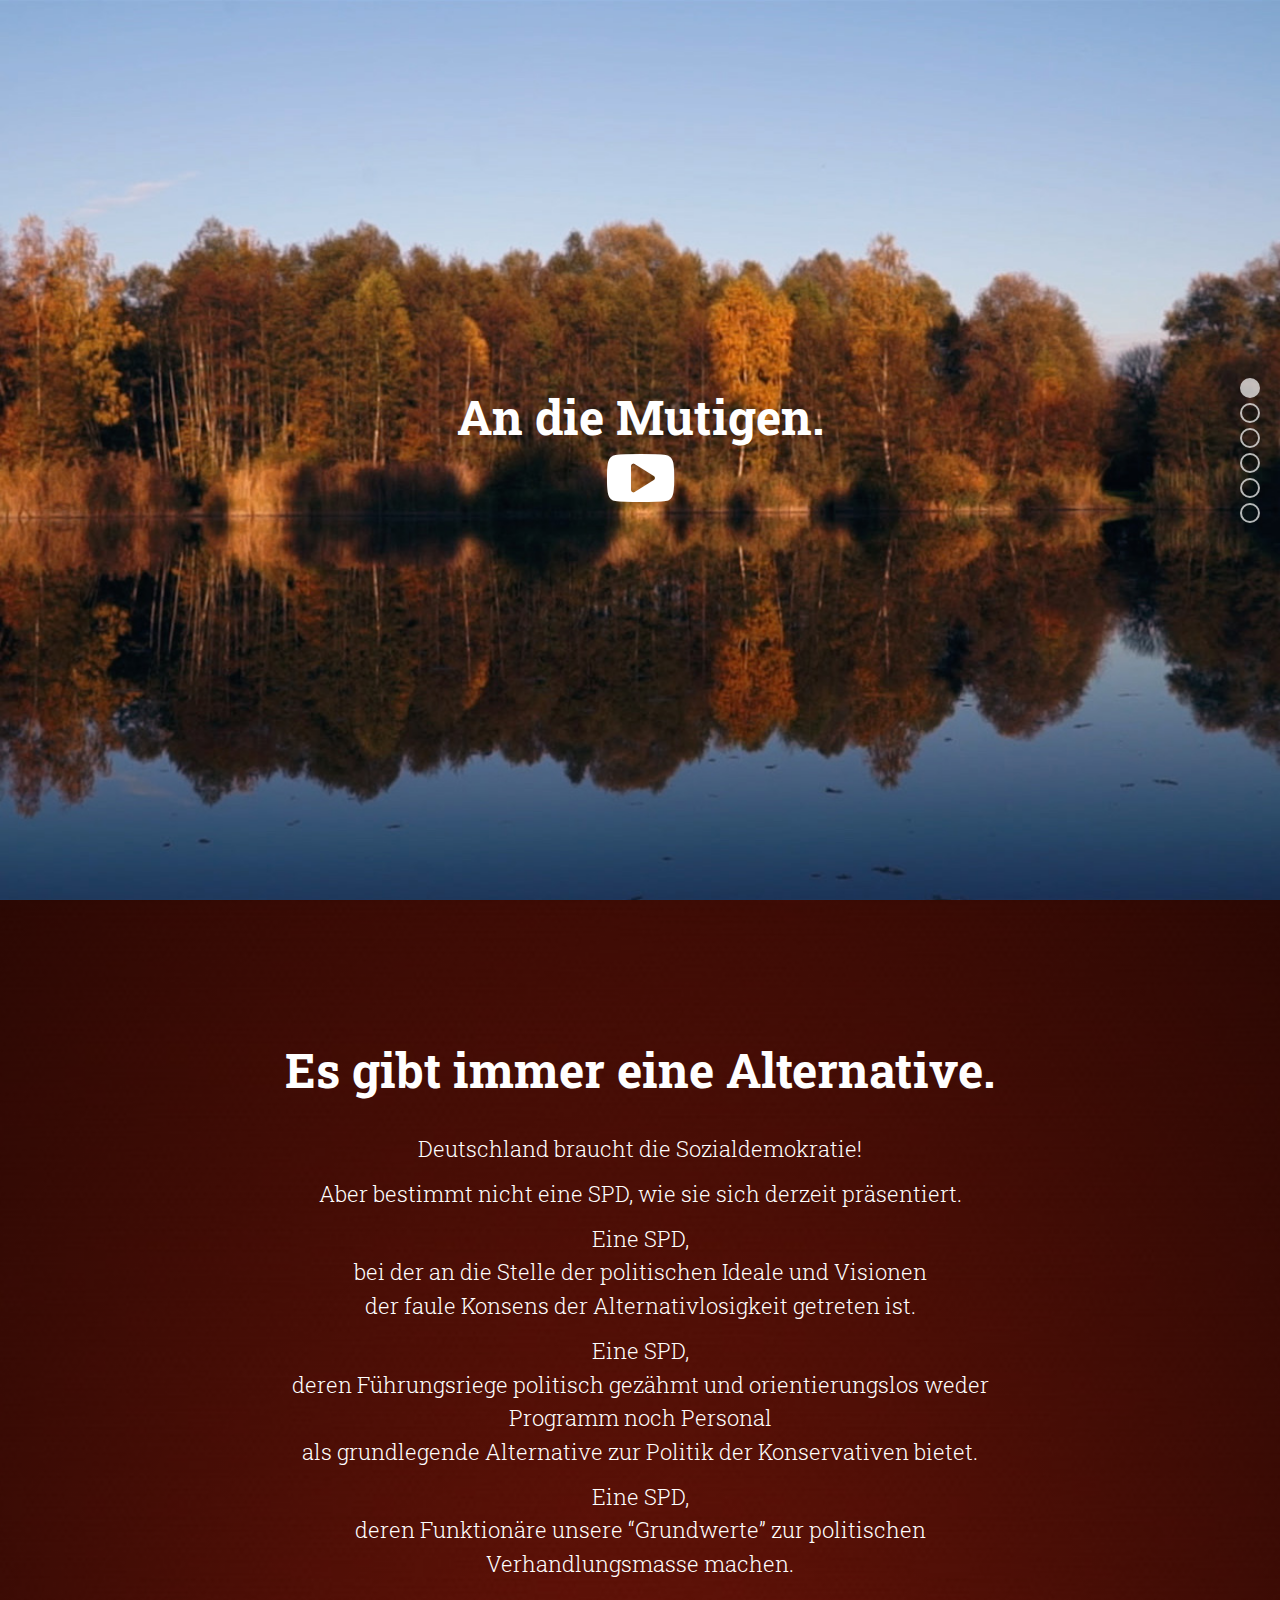
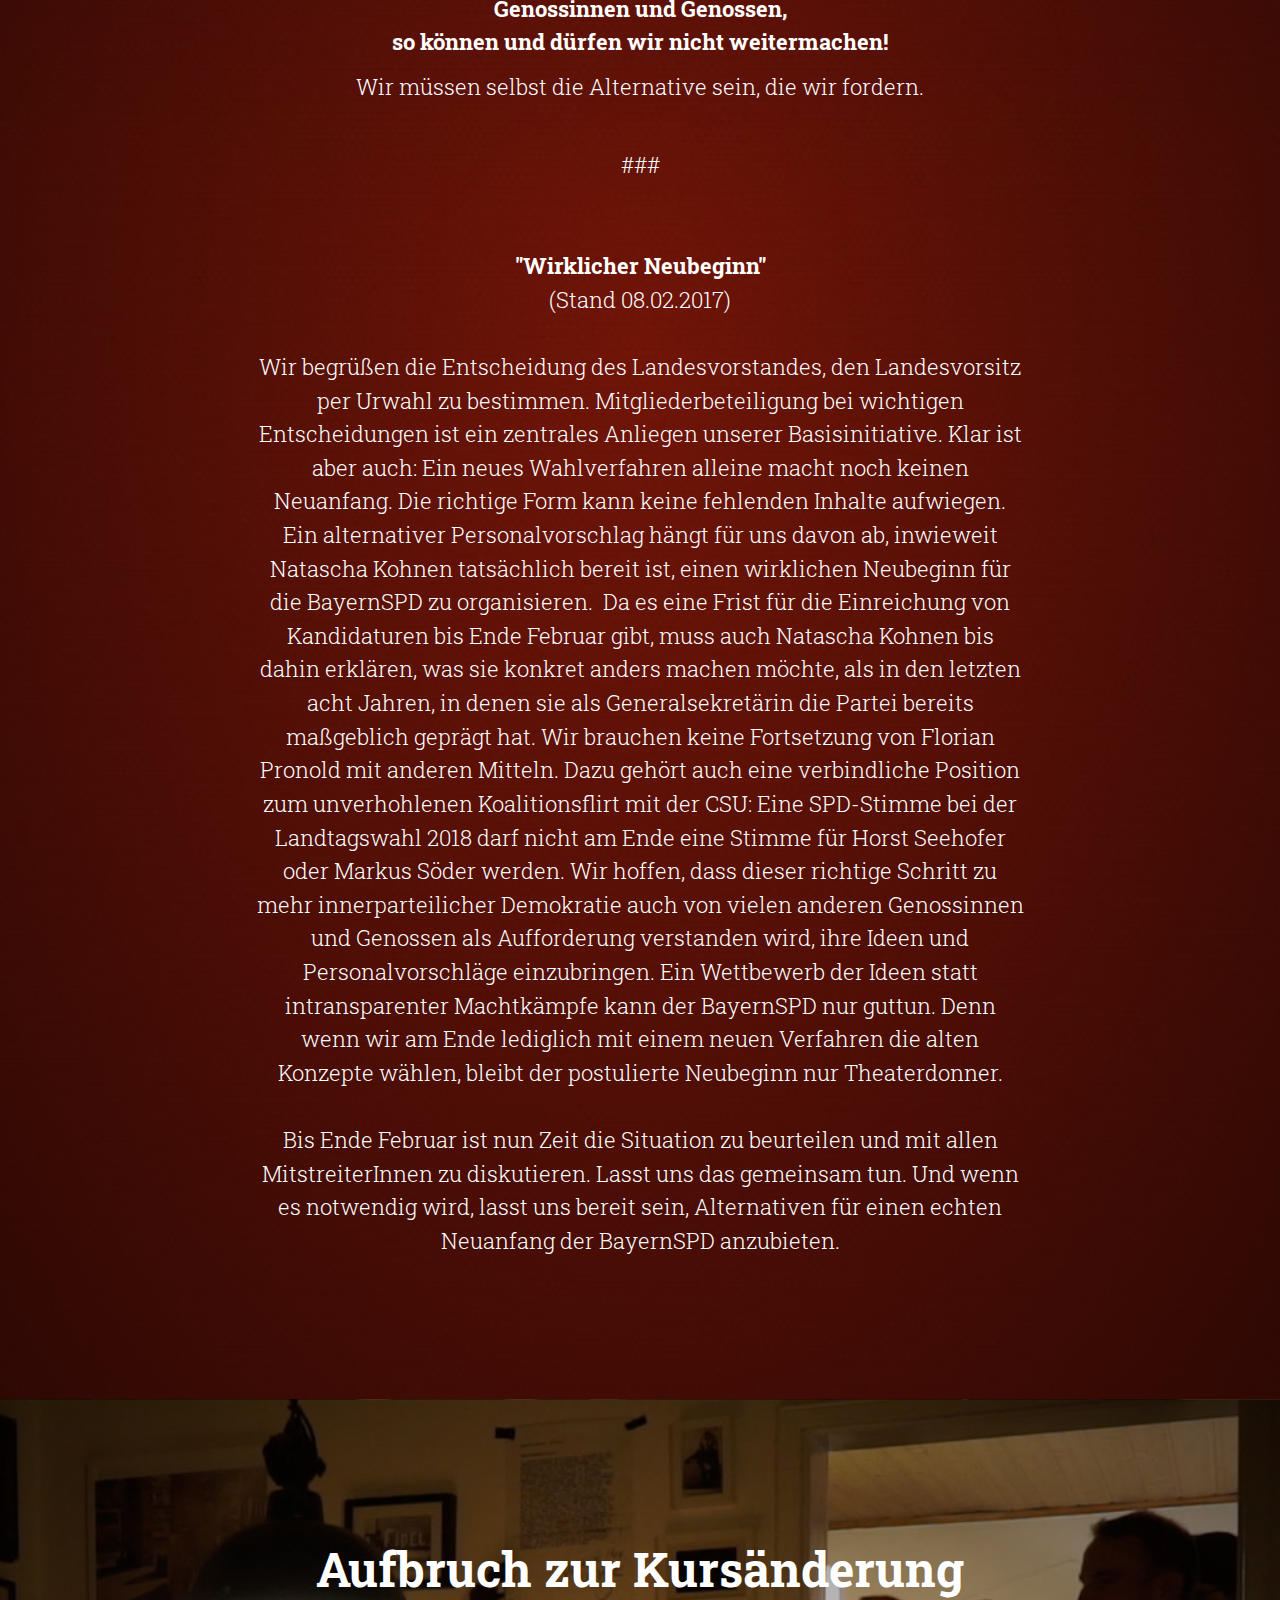
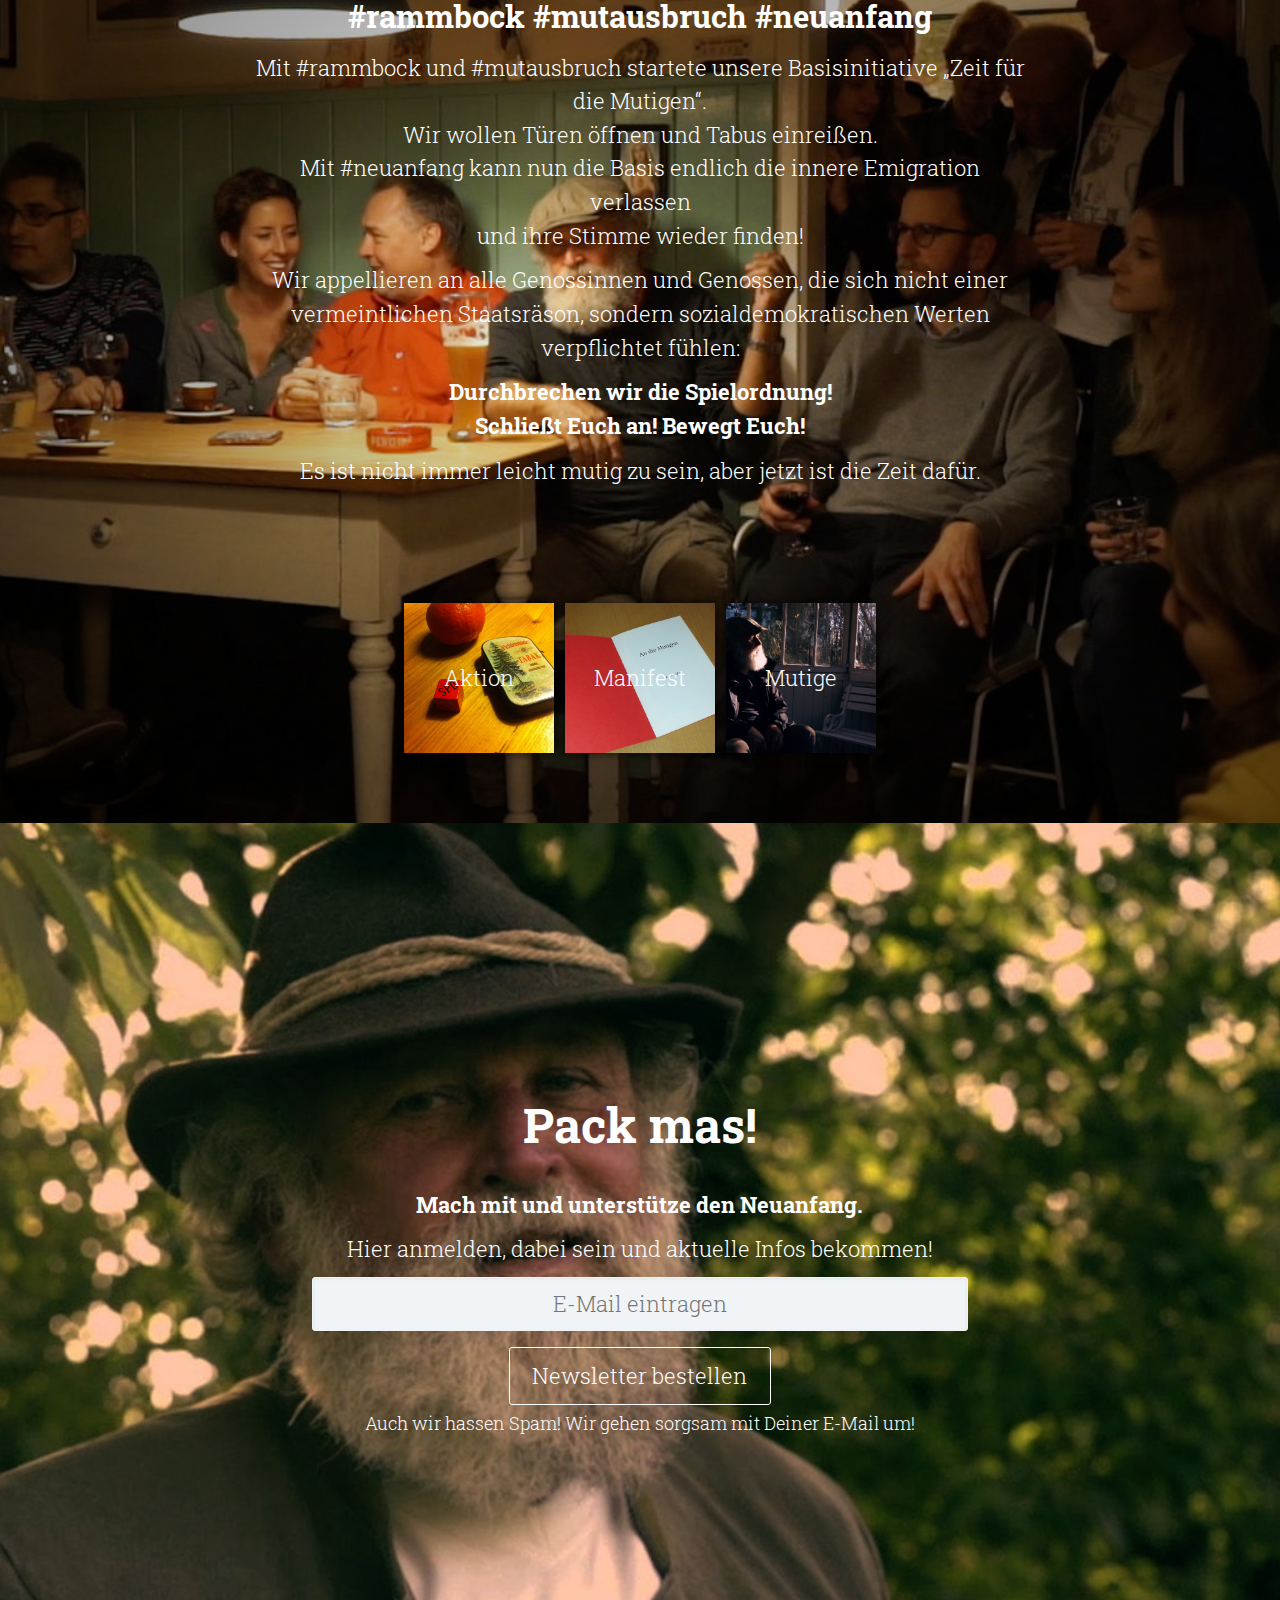
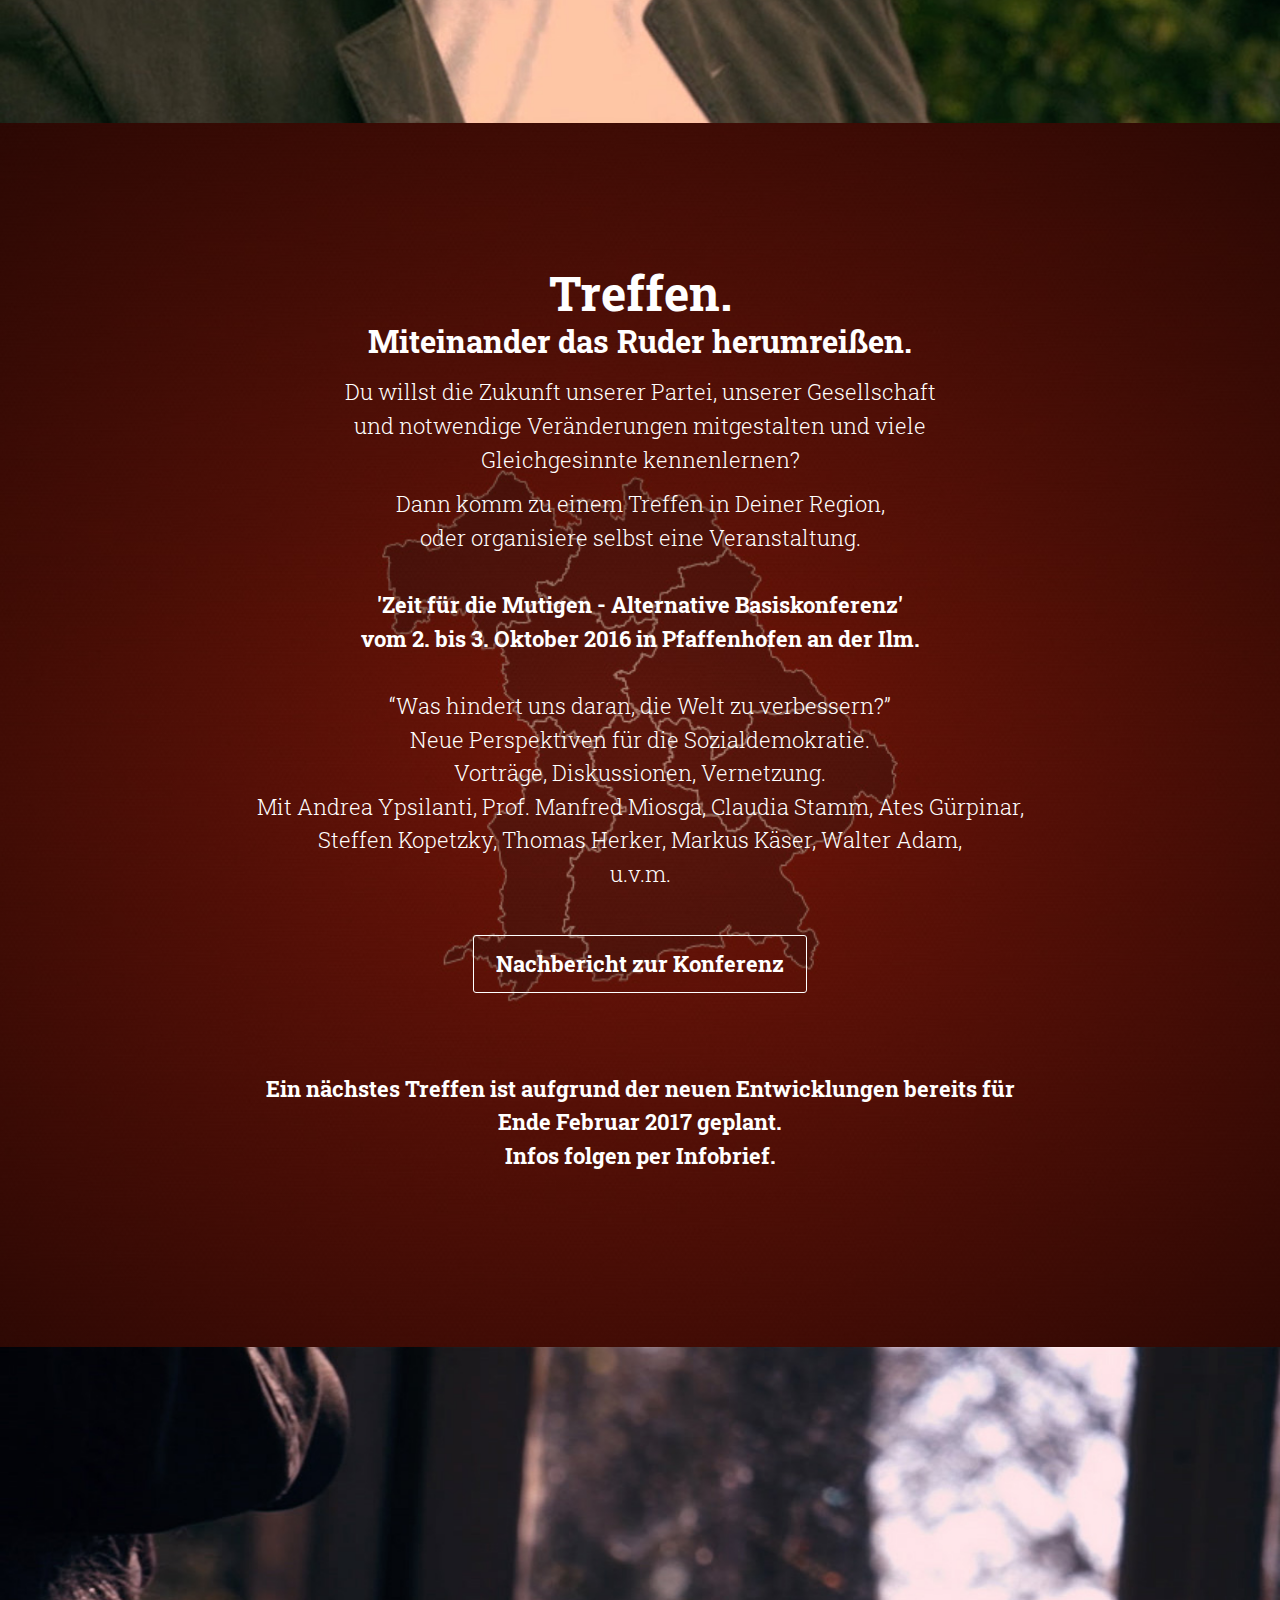
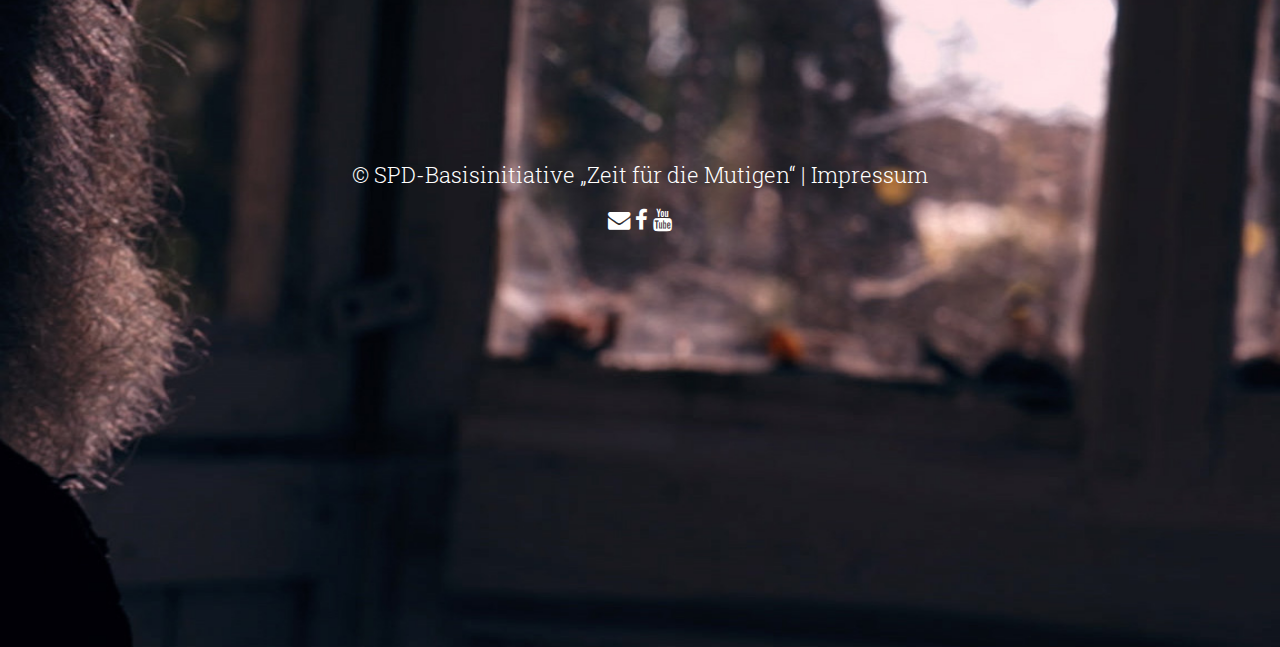
==== index.html @ b5f00764 "Update index.html" ====
<!DOCTYPE html>
<html>
  <head>
    <meta charset="utf-8"/>
    <meta content="IE=edge,chrome=1" http-equiv="X-UA-Compatible" />
    <meta content="width=device-width, initial-scale=1" name="viewport"/>
    <title>
      Zeit für die Mutigen. Pack mas!
    </title>
    <meta name="description" content='Mehr Infos zur SPD-Basisinitiative "Zeit für die Mutigen" und die Möglichkeit zum Mitmachen bei #rammbock gibts auf www.andiemutigen.de' />

    <meta property="og:title" content="An die Mutigen." />
    <meta property="og:description" content='Mehr Infos zur SPD-Basisinitiative "Zeit für die Mutigen" und die Möglichkeit zum Mitmachen bei #rammbock gibts auf www.andiemutigen.de' />
    <meta property="og:type" content="website" />
    <meta property="og:url" content="http://andiemutigen.de" />
    <meta property="og:image" content="http://andiemutigen.de/assets/images/fb.jpg" />
    <meta property="fb:app_id" content="173870182966570"/>
    <meta name="google-site-verification" content="5cptmpqUrnbUBjWqhmnH4eQtXjXsnCyT63HrUZ58FaM" />

    <link href="assets/stylesheets/application.css" rel="stylesheet" />
    <script src="assets/javascripts/application.js"></script>
  </head>
  <body class="index">
    <div class="navigation">
  <nav>
    <li><a href="#start" class="active"></a></li>
    <li><a href="#alternative"></a></li>
    <li><a href="#rammbock"></a></li>
    <li><a href="#newletter"></a></li>
    <li><a href="#treffen"></a></li>
    <li><a href="#footer"></a></li>
  </nav>
</div>

<div class="page remodal-bg" id="main">
  <div class="theme--night slide slide--water image-still" id="start">
    <div class="box box--presenter animated zoomIn">
      <h1>An die Mutigen.</h1>
      <a class="various fancybox.iframe" href="http://www.youtube.com/embed/1EC6CKYhRng?autoplay=1"><i class="fa fa-youtube-play fa-3x"></i></a>
    </div>
    <div id="wrapper"></div>
  </div>

  <div class="theme--night slide slide--fire image-kontur image--vignette" id="alternative">
    <div class="box box--presenter">
      <h1>Es gibt immer eine Alternative.</h1>

<p>Deutschland braucht die Sozialdemokratie!</p>

<p>Aber bestimmt nicht eine SPD, wie sie sich derzeit präsentiert.</p>

<p>Eine SPD,<br>
bei der an die Stelle der politischen Ideale und Visionen<br>
der faule Konsens der Alternativlosigkeit getreten ist.</p>

<p>Eine SPD,<br>
deren Führungsriege politisch gezähmt und orientierungslos weder Programm noch Personal<br>
als grundlegende Alternative zur Politik der Konservativen bietet.</p>

<p>Eine SPD,<br>
deren Funktionäre unsere “Grundwerte” zur politischen Verhandlungsmasse machen.</p>

<p><strong>Genossinnen und Genossen,<br>
so können und dürfen wir nicht weitermachen!</strong></p>

<p>Wir müssen selbst die Alternative sein, die wir fordern.</p>
<br>###<br>
<br><br>
<strong>"Wirklicher Neubeginn"</strong><br>(Stand 08.02.2017)<br><br>
Wir begrüßen die Entscheidung des Landesvorstandes, den Landesvorsitz per Urwahl zu bestimmen. Mitgliederbeteiligung bei wichtigen Entscheidungen ist ein zentrales Anliegen unserer Basisinitiative.
Klar ist aber auch: Ein neues Wahlverfahren alleine macht noch keinen Neuanfang. Die richtige Form kann keine fehlenden Inhalte aufwiegen.
Ein alternativer Personalvorschlag hängt für uns davon ab, inwieweit Natascha Kohnen tatsächlich bereit ist, einen wirklichen Neubeginn für die BayernSPD zu organisieren. 
Da es eine Frist für die Einreichung von Kandidaturen bis Ende Februar gibt, muss auch Natascha Kohnen bis dahin erklären, was sie konkret anders machen möchte, als in den letzten acht Jahren, in denen sie als Generalsekretärin die Partei bereits maßgeblich geprägt hat. Wir brauchen keine Fortsetzung von Florian Pronold mit anderen Mitteln. Dazu gehört auch eine verbindliche Position zum unverhohlenen Koalitionsflirt mit der CSU: Eine SPD-Stimme bei der Landtagswahl 2018 darf nicht am Ende eine Stimme für Horst Seehofer oder Markus Söder werden.
Wir hoffen, dass dieser richtige Schritt zu mehr innerparteilicher Demokratie auch von vielen anderen Genossinnen und Genossen als Aufforderung verstanden wird, ihre Ideen und Personalvorschläge einzubringen. Ein Wettbewerb der Ideen statt intransparenter Machtkämpfe kann der BayernSPD nur guttun. Denn wenn wir am Ende lediglich mit einem neuen Verfahren die alten Konzepte wählen, bleibt der postulierte Neubeginn nur Theaterdonner.
<br><br>
Bis Ende Februar ist nun Zeit die Situation zu beurteilen und mit allen MitstreiterInnen zu diskutieren. Lasst uns das gemeinsam tun. Und wenn es notwendig wird, lasst uns bereit sein,
Alternativen für einen echten Neuanfang der BayernSPD anzubieten.

    </div>
  </div>

  <div class="theme--night slide slide--steel image-group image--vignette" id="rammbock">
    <div class="box box--presenter">
      <h1>Aufbruch zur Kursänderung</h1>

<h2>#rammbock #mutausbruch #neuanfang</h2>

<p>Mit #rammbock und #mutausbruch startete unsere Basisinitiative „Zeit für die Mutigen“.<br>
Wir wollen Türen öffnen und Tabus einreißen.<br> 
Mit #neuanfang kann nun die Basis endlich die innere Emigration verlassen<br>
und ihre Stimme wieder finden!</p>

<p>Wir appellieren an alle Genossinnen und Genossen, die sich nicht einer vermeintlichen Staatsräson, sondern sozialdemokratischen Werten verpflichtet fühlen:</p>

<p><strong>Durchbrechen wir die Spielordnung!<br>
Schließt Euch an! Bewegt Euch! <br> </strong></p>

<p>Es ist nicht immer leicht mutig zu sein, aber jetzt ist die Zeit dafür.</p>

      <br>
    </div>
    <div class="box box--full">
      <div class="picky">
        <div class="image image-dice slide-revealer" data-target="#plan">
          <span>Aktion</span>
        </div>
        <div class="image image-manifest slide-revealer" data-target="#manifest">
          <span>Manifest</span>
        </div>
        <div class="image image-walter slide-revealer" data-target="#walter">
          <span>Mutige</span>
        </div>
      </div>
    </div>
  </div>

  <div class="slide slide--steel slide-reveal slide--hiding image-dice" id="plan">
    <div class="box box--presenter box--small box--rise">
      <h1>Get up, stand up!</h1>

<p>Einsatz für echte sozialdemokratische Politik.</p>

<p>Wir schreiben die Geschichte der Sozialdemokratie selbst.<br>
Ob als Sympathisant der Sozialdemokratie, einfaches Parteimitglied oder als SPD-Funktionär.<br>
Nur gemeinsam können wir die Richtung unserer Partei verändern.</p>

<p>Egal, ob ihr politisch aktiv seid, es noch nie wart <br> 
oder euch zurückgezogen habt – macht mit!<br>  
Lasst uns gemeinsam die Sozialdemokratie wieder zu einer<br> 
echten politischen Alternative machen. <br>
Helft mit, dass die SPD wieder <br>
Heimat für Sozialdemokraten sein kann.</p>
<br>

<p><strong>Deine Mithilfe entscheidet!</strong><br>
Jeder kann etwas beitragen:</p>

<ol>
<li>Egal ob Freund oder Mitglied: Unterstütze unsere Basisinitiative!</li>
<li>Komm zu einem #rammbock-Treffen in Deiner Region oder organisiere selbst eine Veranstaltung!</li>
<li>Gehe in Deinen Ortsverein und berichte von #rammbock!</li>
<li>Bewirb Dich als Delegierter für den Landes- oder Bundesparteitag!</li>
<li>Stell Dich selbst als wählbare Alternative zur Verfügung!</li>
<li>Fordere mit deinem Ortsverein oder Unterbezirk die Urwahl der Spitzenkandidaten und des Landes- und Bundesvorsitz!</li>
</ol>
<br>
<br>
<p><strong>'Zeit für die Mutigen - Alternative Basiskonferenz' <br>
vom 2. bis 3. Oktober 2016 in Pfaffenhofen an der Ilm.</strong>
<br>
<br>
“Was hindert uns daran, die Welt zu verbessern?” <br>
Neue Perspektiven für die Sozialdemokratie.
<br>
Vorträge, Diskussionen, Vernetzung.<br>
Mit Andrea Ypsilanti, Prof. Manfred Miosga, Claudia Stamm, Ates Gürpinar,<br> Steffen Kopetzky, Thomas Herker, Markus Käser, Walter Adam, <br> u.v.m.
<br>
<p><a href="https://www.facebook.com/zeitfuerdiemutigen/posts/341037442916509" class="btn" target="_blank" id="map-link"><strong>Nachbericht zur Konferenz</strong></a></p>
<br>
<br>
<p><strong>#neuanfang<br>
Positionen zur Lage der BayernSPD</strong>
<br>
<br>
Die Situation in der BayernSPD blieb seit 2015 unverändert.<br>
Das Interesse an einer inhaltlichen und personellen Veränderung ist bis heute bei der Parteiführung nicht erkennbar. Selbst die 14% bei der jüngsten Umfrage scheinen daran nichts zu ändern. Wir wollen den Niedergang der BayernSPD nicht akzeptieren und haben deshalb folgende Positionen zur Lage der BayernSPD formuliert.
<br>
<br>
1.<br>
Berliner Befreiungsschlag.<br>
Sigmar Gabriels Rücktritt war ein erster wichtiger Schritt für einen Neuanfang. Mit dem entsprechenden Programm und einem Kanzlerkandidaten Martin Schulz ist ein Ausbruch aus der Alternativlosigkeit im Bundestagswahlkampf 2017 möglich. Eine Fortsetzung der Großen Koalition nach der Bundestagswahl kann keine Option sein.
<br>
<br>
2.<br>
Den Weg frei machen.<br>
Jetzt muss auch die BayernSPD den Weg für einen inhaltlichen und personellen Neuanfang frei machen. Die deprimierende Situation ist seit Jahren unverändert, die Partei in wesentlichen Politikfeldern nicht mehr präsent. Innerparteiliche Kritik wird ignoriert oder übergangen. Unser Landesverband ist zu einem Wahlverein für die Aufstellung der Bundestags- und Landtagskandidaten verkümmert.
<br>
<br>
3.<br>
Richtungsentscheidung im Mai.<br>
14 % sind nicht das Ende der Fahnenstange. Fakt ist: Mit einem „weiter so“ endet die Skala bei Null. Auch Bayern braucht eine starke Sozialdemokratie. Mit Blick auf die Landtagswahlen 2018 haben die bayerischen Delegierten beim Landesparteitag im Mai in Schweinfurt deshalb eine wichtige Entscheidung über die Ausrichtung der Partei zu treffen: Neuanfang oder Insolvenzverschleppung.
<br>
<br>
4.<br>
Schluss mit einem Parteivorsitz als Nebenjob.<br>
Unsere Partei ist zu wertvoll, um sie nur im Nebenberuf zu führen. Voraussetzung für eine starke Führung ist deshalb die Trennung von Parteivorsitz und Bundes- oder Landtagsmandat.
Nur so kann sichergestellt werden, dass der Landesvorsitz ausschließlich von den Interessen der Mitglieder angetrieben wird, und unsere sozialdemokratischen Überzeugungen nicht aus Fraktionsdisziplin oder für Listenreihungen geopfert werden.
<br>
<br>
5.<br>
Typisch bayerisch.<br>
Viel zu lange schon wird die BayernSPD blass und leidenschaftslos verkörpert. Engagiert, einfühlsam, aber auch typisch bayerisch: Die Sehnsucht nach einem bayerischen Herz an der Spitze der SPD in Bayern muss endlich gestillt werden.
<br>
<br>
6.<br>
Alle Macht den Mitgliedern.<br>
Die Mitgliedschaft bei der BayernSPD muss wieder etwas wert sein. Die Basis muss bei wesentlichen Entscheidungen das letzte Wort haben. Wir fordern daher eine Urwahl für die Spitzenkandidatur bei der Landtagswahl.
<br>
<br>
7.<br>
Es gibt immer eine Alternative.<br>
Ein „weiter so“ ist nicht mehr akzeptabel. Es liegt jetzt an der Parteiführung, noch rechtzeitig im Vorfeld des Landesparteitages einen Neuanfang im Interesse unserer Partei zu organisieren. Wir und viele andere Genossinnen und Genossen sind bereit, im Sinne unserer Idee selbst die Alternative zu sein, die wir fordern.
<br>

<br>###<br>
<br>
<strong>Update BayernSPD </strong><br>(Stand 03.02.2017)<br><br>
Der Wettbewerb der guten Ideen ist eröffnet!<br>
Wir begrüßen die Entscheidung von Florian Pronold.<br>
Unsere Standpunkte und Positionen gelten allerdings unverändert. <br><br>
Wir brauchen eine starke, im Herzen bayerische, SPD in der die Mitglieder den Ton angeben und nicht Mandatsträger.
Deshalb wollen wir die Trennung von Amt und Mandat und Mitgliederentscheide zu wesentlichen Inhaltlichen und personellen Fragen. Was Natascha Kohnen betrifft, ist zumindest gesunde Skepsis angebracht, ob die engste Mitarbeiterin von Florian Pronold wirklich den Neuanfang verkörpern kann, den sich viele in der Bayern SPD wünschen.<br><br>
Die Parteiführung sollte nun entsprechende Angebote machen, so dass Mitglieder den Neuanfang selbst gestalten können.

      <a href="#" class="btn btn--full btn--alone close-slide">Zurück zur Auswahl</i></a>
    </div>
  </div>

  <div class="slide slide--steel slide-reveal slide--hiding image-manifest" id="manifest">
    <div class="box box--presenter box--small box--rise">
      <h1>An die Mutigen.</h1>

<h2>Ein Manifest.</h2>

<p>Ein Gespenst geht um in Europa.<br>
Das Gespenst des Relativismus. Überall verlieren<br>
die demokratischen Parteien an Bindungskraft: An die Stelle der politischen<br>
Ideale und Visionen ist im Zeitalter der marktkonformen Demokratie der faule Konsens der<br>
Alternativlosigkeit getreten. Grundwerte sind zur politischen Verhandlungsmasse geworden und werden scheinbar nach Bedarf dem permanenten Kompromiss geopfert. Wenn aus<br>
falsch verstandenem Pragmatismus regelmäßig jegliche Prinzipien über Bord geworfen<br>
werden, bleibt am Ende nichts als bleierne Beliebigkeit.</p>

<p>Dabei sind in Zeiten der propagierten Dauerkrise ein moralischer Kompass und eine klare Haltung existentiell. Denn Europa verliert gerade sein menschliches Antlitz: Die überall wachsende Kluft zwischen Arm und Reich, der rigorose Abbau demokratischer und sozialer Bürgerrechte im Zuge der Spardoktrin und ein gefährliches Machtgefälle zwischen Wirtschaft und Politik bedrohen die gesellschaftlichen Errungenschaften der Nachkriegszeit.<br>
Ein rückwärtsgewandter Nationalismus erhebt wieder sein Haupt, der den Zusammenhalt der europäischen Völker mutwillig aufs Spiel setzt und sich gegenüber Flüchtlingen unbarmherzig abschottet. Deutschland braucht dringend eine progressive Kraft, die die soziale Spaltung und die wachsende Ungleichheit konsequent bekämpft. Deutschland braucht die Sozialdemokratie.</p>

<p>Deutschland braucht die Sozialdemokratie. Aber bestimmt nicht diese SPD. Politisch gezähmt und orientierungslos präsentiert sich die Führungsriege der Partei in der Großen Koalition und bietet bei Programm und Personal keine grundlegende Alternative zur Politik der Konservativen. Führende Sozialdemokraten haben sich mit der Rolle als Juniorpartner der Union abgefunden und sprechen dies offen aus. Das große Ziel, der gesellschaftliche<br>
Gegenentwurf, ist verloren gegangen. Im Klein-Klein des politischen Tagesgeschäfts<br>
regiert der Kompromiss. Sozialdemokratische Grundwerte werden beinahe selbstverständlich dem bloßen Mitmachen geopfert.</p>

<p>In den Jahren der Regierungsbeteiligung der SPD seit 1998 hat sich eine zunehmende Kluft zwischen Parteispitze, karrierebewussten Berufspolitikern und der SPD-Basis herausgebildet, die zu zwei völlig unterschiedlichen Realitäten geführt hat. Der Professionalismus<br>
der Macht, der keine roten Linien kennt, steht der Wahrheit an der Basis gegenüber.</p>

<p>Der SPD ist ihre sozialdemokratische Erzählung abhanden gekommen. Sie wird von vielen Menschen nicht mehr als zuverlässiger Anwalt ihrer sozialen Interessen wahrgenommen. Denn im Laufe der letzten Jahrzehnte haben sich auch die Führungseliten der Partei vom Heilsversprechen des Neoliberalismus blenden lassen und wurden von dessen medialer und politischer</p>

<p>Wirkungsmacht überwältigt und gefügig gemacht. Das ist der eigentliche Grund, warum die Sozialdemokratie in ganz Europa bislang keine eigene wirtschaftspolitische Antwort auf die Finanzkrise gefunden hat, die von ihren Verursachern zur Schuldenkrise umdefiniert wurde, und weshalb sie in fast allen Ländern Europas das Sparprogramm der Rechten zwar abschwächt, aber im Grunde unterstützt. Doch mit dieser Beihilfe an der neoliberalen Gesellschaftszerstörung untergräbt sie ihr eigenes Fundament.</p>

<p>Deutschland braucht die Sozialdemokratie. Doch die SPD hat dieses große Wort längst seiner Bedeutung beraubt. Ideologisch entkernt lässt sie innerparteiliche Demokratie und Debattenkultur zu einem sinnentleerten Allgemeinplatz verkommen. Eine Parteiführung, die mehr auf bezahlte Unternehmensberater vertraut, als auf ihre eigenen<br>
Mitglieder, hat den Geist Willy Brandts, mehr Demokratie zu wagen, durch schnödes Basta<br>
ausgetrieben. „Es hat keinen Sinn, eine Mehrheit für die Sozialdemokraten zu erringen, wenn der Preis dafür ist, kein Sozialdemokrat mehr zu sein.“ Die Partei ist längst zum reinen Erfüllungsgehilfen und Legitimationsvehikel der Regierungsarbeit degradiert worden. Auch parteiintern regiert das Diktum der Alternativlosigkeit, wenn jeglicher Widerspruch durch vermeintliche Staatsräson diszipliniert wird. Dies und eine völlig verkrustete Organisationsstruktur ist Teil der Spielordnung, die der Funktionärselite ihre Pfründe sichert.</p>

<p>Nichts kommt von selbst. Und nur wenig ist von Dauer. Darum besinnt Euch auf Eure Kraft und darauf, dass jede Zeit eigene Antworten will&hellip; . Wir betrachten unsere Geschichte nicht als Folklore sondern als Verpflichtung. Wir ordnen uns der Spielordnung nicht unter. Wir wollen nicht länger auf Einsicht an der Spitze warten, sondern den Wandel selbst herbeiführen. Wir wollen wieder wirkliche Sozialdemokraten sein.</p>

<p>Wir kämpfen für eine solidarische Gesellschaft, in der Freiheit, Gerechtigkeit<br>
und Solidarität keine nostalgischen Phrasen, sondern gelebte Grundwerte sind. Es genügt uns nicht, sich im Glanz der eigenen Geschichte zu sonnen: Die Errungenschaften Anderer dürfen niemals die eigene Untätigkeit und Schwäche legitimieren. In einer sich stetig wandelnden Welt, die gleichermaßen Chancen wie Gefahren bietet, müssen die Antworten stets aufs Neue gefunden werden. Wir verwechseln Politik nicht mit PR, sondern treten für die Vision des demokratischen Sozialismus ein.</p>

<p>I<br>
Wir wollen eine Sozialdemokratie, die es allen Menschen ermöglicht,<br>
selbstbestimmt zu leben und ihre Persönlichkeit individuell zu entfalten. Wir wollen eine Politik, die dafür sorgt, dass alle Menschen am gesellschaftlichen Leben und am kulturellen und wirtschaftlichen Reichtum der Gesellschaft teilhaben. Dazu wehren wir uns gegen die fortschreitende Ökonomisierung unseres Alltags, die ein solidarisches Miteinander untergräbt. Wir wollen eine Sozialdemokratie, die sich wieder öffnet und bündnisfähig wird für die progressiven Bewegungen aus der Zivilgesellschaft.</p>

<p>Dafür muss die SPD eine echte Bürgerrechtspartei sein, die nicht aus Angst die Idee einer freiheitlichen Gesellschaft einer Illusion von Sicherheit opfert. Wir brauchen keine verdachtsunabhängige Vorratsdatenspeicherung. Anstatt die Privatsphäre der Bürger als Ware für Geheimdienste zu missbrauchen, brauchen wir einen Schutz für Whistleblower.</p>

<p>Wir brauchen keinen tendenziösen Verfassungsschutz, der durch seine dubiosen Verstrickungen die Feinde unserer freiheitlichdemokratischen Grundordnung protegiert. Freiheit bedeutet ein Leben ohne Angst. Ohne Angst vor Überwachung, Verfolgung, Diskriminierung, Ausbeutung aber auch vor sozialem Abstieg.</p>

<p>II<br>
Wir wollen eine Sozialdemokratie, die der wachsenden Kluft zwischen Arm und Reich mit wirksamen Maßnahmen entschlossen begegnet. Die Mär vom scheuen Reh Kapital darf in einer globalisierten Welt nicht die sittenwidrige Steuerflucht international agierender Unternehmen rechtfertigen. Anstatt sich in vorauseilendem Gehorsam dem Joch der Großkonzerne unterzuordnen, müssen wir diese Steuerflucht entschieden bekämpfen und falsche Privilegien beseitigen. Anstatt leistungslose Kapitaleinkommen steuerlich zu protegieren, anstatt bei Erbschaftssteuer und Vermögenssteuer weiterhin fahrlässig untätig zu sein, brauchen wir eine Steuerpolitik, die als wirkungsvolles Instrument der Umverteilung für mehr Gerechtigkeit sorgt. Wir wollen eine Sozialdemokratie, die den Wert der Arbeit in unserer Gesellschaft wieder herstellt. Prekäre Beschäftigungen, gespaltene Belegschaften<br>
und ungehemmter Leistungsdruck dürfen nicht länger den Arbeitsmarkt prägen. Die Einführung des Mindestlohns kann nur als erster Schritt für eine durchgehend bessere Lohnentwicklung begriffen werden und darf keinesfalls als Persilschein für Versäumnisse in der Arbeits-und Sozialpolitik in Anspruch genommen werden: Werkverträge, Leiharbeit und Lohnungleichheit zwischen Frauen und Männern müssen entschlossen bekämpft, sachgrundlose Befristungen abgeschafft werden. Soziale Gerechtigkeit muss wieder der Markenkern der Sozialdemokratie sein: Einer Sozialdemokratie, die den Sozialstaat gerechter macht und auf eine breitere Finanzierungsgrundlage stellt. Dazu gehört ein klares Bekenntnis zur gesetzlichen Rentenversicherung und die Einführung einer solidarischen Bürgerversicherung im Gesundheitswesen, um der Zwei-Klassen-Medizin ein Ende zu setzen.</p>

<p>III<br>
Wir wollen eine Sozialdemokratie, die den Frieden durch Diplomatie und nicht durch Säbelrasseln sichert. Die Nato als Wohlstandspolizei der westlichen Industrieländer darf nicht weiter nach Belieben das Handlungsprimat der Vereinten Nationen usurpieren. Für eine verantwortungsvolle Außenpolitik fordern wir das Verbot von Waffenexporten: Der ethische Anspruch sozial - demokratischer Außenpolitik ist internationale Solidarität und die Menschenrechtscharta der Vereinten Nationen, nicht die Exportbilanz der deutschen Rüstungsindustrie. Außenpolitik ist Friedenssicherung und nicht Fortsetzung der Wirtschaftspolitik mit anderen Mitteln. Das deutsche Grundgesetz wird auch an den Außengrenzen Europas verteidigt: Wer Banken retten kann, kann auch Flüchtlinge retten. Wir wollen eine Sozialdemokratie, die sich endlich von der neoliberalen Wirtschaftsdoktrin emanzipiert und einen echten wirtschaftspolitischen Paradigmenwechsel einleitet: Eine Kursänderung, die sich von der wachsenden Erkenntnis führender Wirtschaftswissenschaftler leiten lässt, dass soziale Gerechtigkeit und wirtschaftliche Dynamik zusammengehören. Wir wollen eine Sozialdemokratie, die mit Leidenschaft daran arbeitet, den Vorrang der Demokratie gegenüber den Finanzmärkten wiederherzustellen. Der Einfluss von Großbanken, Wirtschaftseliten und Lobbyverbänden auf die demokratische Politik muss wirksam zurückgedrängt werden. Statt Sonderklagerechte für Konzerne in Freihandelsabkommen braucht es einen gerechten und auf Ausgleich angelegten Welthandel mit streng regulierten Finanzmärkten.</p>

<p>Wir fordern eine andere demokratische Wirtschaftsordnung, in der die Daseinsvorsorge<br>
in öffentlicher Hand bleibt. Wir wollen eine Sozialdemokratie, die die Digitalisierung<br>
unserer Arbeitswelt und Gesellschaft für nachhaltiges Wachstum und sozialen Fortschritt nutzt und die weitreichenden Veränderungen transparent und intelligent gestaltet.<br>
Deutschland braucht die Sozialdemokratie.</p>

<p>Wenn allerdings die SPD nicht mehr als der soziale Flügel der Union sein will - ein verlässlicher Mehrheitsgarant der marktkonformen Demokratie - dann hat sie ihre Rolle vor der Geschichte gespielt. Als folkloristisches Traditionsprodukt, als Relikt ihrer selbst, braucht es sie nicht. Dafür reicht ein Museum. Ob Sozialabbau, Austeritätspolitik und das Waffenstrecken vor dem ungezügelten Kapitalismus einmal als historische Leistungen der SPD gewürdigt werden, ist fraglich. Klar ist nur: Wenn die Partei diesen Kurs fortführt, wird ihre 150jährige Historie bald zu Ende sein. Als bloßes soziales Korrektiv einer weitgehend entsolidarisierten Konkurrenzgesellschaft hat die SPD keine Zukunft.</p>

<p>Wir waren einmal die Partei der Mutigen. Heute kapituliert die Partei vor der Moral der Anderen, anstatt eine existente parlamentarische Mehrheit links der Mitte zu nutzen. Es ist nicht immer leicht, mutig zu sein. Doch ein weiterer Wortbruch gegenüber unseren Grundwerten ist nicht zu verkraften.Geschichte ist kein aufgezwungener Maßstab.</p>

<p>Wir schreiben die Geschichte der Sozialdemokratie selbst. Die Basis muss endlich die innere Emigration verlassen und ihre Stimme wieder finden. Befreien wir uns von den Ketten des falsch verstandenen Konsens. Durchbrechen wir die Spielordnung! Wir müssen selbst<br>
die Alternative sein, die wir fordern.</p>

<p>Die Sozialdemokratie braucht uns.</p>

<p><a href="http://issuu.com/zeitfuerdiemutigen/docs/manifest_zeit_fuer_die_mutigen"><strong>Das Manifest zum Download</strong></a></p>


      <a href="#" class="btn btn--full btn--alone close-slide">Zurück zur Auswahl</i></a>
    </div>
  </div>

  <div class="slide slide--steel slide-reveal slide--hiding image-walter" id="walter">
    <div class="box box--presenter box--small box--rise">
      <h1>Mutige sind überall!</h1>

<p>&ldquo;Ich kann freilich nicht sagen, ob es besser wird, wenn es anders wird; aber so viel kann ich sagen, es muß anders werden, wenn es gut werden soll.“<br>
(Georg Christoph Lichtenberg)</p>

<p>Alles beginnt mit (einem) #rammbock!<br>
Walter Adam aus Abensberg hat mit seiner mutigen Kandidatur zum bayerischen Landesvorsitz ein deutliches Zeichen gegen die lähmende Alternativlosigkeit in der SPD gesetzt und eine Bresche für die Basis geschlagen.</p>

<p>Das sensationelle Ergebnis zeigte, mehr als ein Drittel der anwesenden Delegierten will eine grundsätzliche Veränderung. Und wir sind uns sicher, an der Mitgliederbasis unserer Partei sind das noch viele mehr.</p>

<p>Deshalb haben wir gemeinsam mit Walter Adam die SPD-Basisinitiative „Zeit für die Mutigen“ gegründet.</p>

<p>Wir, das sind Sozialdemokratinnen und Sozialdemokraten aus allen Teilen Bayerns. Viele von uns engagieren sich in der Kommunalpolitik oder in Arbeitsgemeinschaften der SPD.</p>
<p>Wir wollen Türen öffnen und Tabus einreißen.<br>
<br>
Befreien wir uns von den Ketten des falsch verstandenen Konsens.<br>
Die Basis soll endlich die innere Emigration verlassen und ihre Stimme wieder finden.</p>

<p>Wir, die Mitglieder, dürfen nicht länger auf Einsicht von Oben warten.<br>
Die Parteispitze hat den Konsens mit ihrer Basis längst aufgekündigt.</p>

<p>Für eine Parteiführung, die ihre Mitglieder lediglich als Beitragszahler,<br>
Karteileichen und Plakatkleber sieht, wollen wir nicht Basis sein!</p>

<div class="videoWrapper">
  <iframe width="560" height="315" src="https://www.youtube.com/embed/13boqrk8078" frameborder="0" allowfullscreen></iframe>
</div>

      <a href="#" class="btn btn--full btn--alone close-slide">Zurück zur Auswahl</i></a>
    </div>
  </div>

  <div class="theme--night slide slide--water image-packmas" id="newletter">
    <div class="box box--presenter box--small newsletter animated zoomIn">
      <h1>Pack mas!</h1>

<p><strong>Mach mit und unterstütze den Neuanfang.</strong></p>

<p>Hier anmelden, dabei sein und aktuelle Infos bekommen!</p>

<form class="myform" action="//andiemutigen.us11.list-manage2.com/subscribe/post" method="POST">
  <input type="hidden" name="u" value="49802fcb274161202afdc8c64">
  <input type="hidden" name="id" value="09fbd0300f">
  <input type="hidden" name="b_49802fcb274161202afdc8c64_09fbd0300f" value="">
  <input type="email" name="EMAIL" placeholder="E-Mail eintragen" required>
  <input type="submit" value="Newsletter bestellen" name="submit">
</form>

<p><small>Auch wir hassen Spam! Wir gehen sorgsam mit Deiner E-Mail um!</small></p>

    </div>
  </div>

  <div class="theme--night slide slide--fire image-kontur--karte image--vignette" id="treffen">
    <div class="box box--presenter">
      <!-- <iframe src="https://www.google.com/maps/d/embed?mid=zCnc6eYwPIfc.kHzw0KhtKzvA" width="640" height="480"></iframe> -->
      <h1>Treffen.</h1>

<h2>Miteinander das Ruder herumreißen.</h2>

<p>Du willst die Zukunft unserer Partei, unserer Gesellschaft<br>
und notwendige Veränderungen mitgestalten und viele<br>
Gleichgesinnte kennenlernen?</p>

<p>Dann komm zu einem Treffen in Deiner Region,<br>
oder organisiere selbst eine Veranstaltung.<br> 
<br>
<strong>'Zeit für die Mutigen - Alternative Basiskonferenz' <br>
vom 2. bis 3. Oktober 2016 in Pfaffenhofen an der Ilm.</strong>
<br>
<br>
“Was hindert uns daran, die Welt zu verbessern?” <br>
Neue Perspektiven für die Sozialdemokratie.
<br>
Vorträge, Diskussionen, Vernetzung.<br>
Mit Andrea Ypsilanti, Prof. Manfred Miosga, Claudia Stamm, Ates Gürpinar,<br> Steffen Kopetzky, Thomas Herker, Markus Käser, Walter Adam, <br> u.v.m.
<br>
<br>
<p><a href="https://www.facebook.com/zeitfuerdiemutigen/posts/341037442916509" class="btn" target="_blank" id="map-link"><strong>Nachbericht zur Konferenz</strong></a></p>
<br>
<br>
<strong>Ein nächstes Treffen ist aufgrund der neuen Entwicklungen bereits für Ende Februar 2017 geplant.<br>
Infos folgen per Infobrief.</strong>
<br>
<br>

    </div>
  </div>

  <div class="theme--night slide slide--rock image-footer" id="footer">
    <div class="box box--presenter animated zoomIn">
      <p>
        &copy; SPD-Basisinitiative „Zeit für die Mutigen“ | <a href="/impressum" id="impressum">Impressum</a>
      </p>
      <a href="mailto:zeitfuerdiemutigen@gmail.com" id="mail" target="_blank"><i class="fa fa-envelope"></i></a>
      <a href="https://www.facebook.com/Zeit-f%C3%BCr-die-Mutigen-173870182966570/?fref=ts" id="facebook" target="_blank"><i class="fa fa-facebook"></i></a>
      <a href="https://www.youtube.com/channel/UC13fkvj1P-eQ049xEVIagKQ" id="youtube" target="_blank"><i class="fa fa-youtube"></i></a>
    </div>
  </div>
</div>

  </body>
</html>
---- assets/stylesheets/application.css ----
/*! normalize.css v3.0.2 | MIT License | git.io/normalize */@import url(https://fonts.googleapis.com/css?family=Roboto+Slab:400,300,700);@import url(animate.css/animate.css);html{font-family:sans-serif;-ms-text-size-adjust:100%;-webkit-text-size-adjust:100%}body{margin:0}article,aside,details,figcaption,figure,footer,header,hgroup,main,menu,nav,section,summary{display:block}audio,canvas,progress,video{display:inline-block;vertical-align:baseline}audio:not([controls]){display:none;height:0}[hidden],template{display:none}a{background-color:transparent}a:active,a:hover{outline:0}abbr[title]{border-bottom:1px dotted}b,strong{font-weight:bold}dfn{font-style:italic}h1{font-size:2em;margin:0.67em 0}mark{background:#ff0;color:#000}small{font-size:80%}sub,sup{font-size:75%;line-height:0;position:relative;vertical-align:baseline}sup{top:-0.5em}sub{bottom:-0.25em}img{border:0}svg:not(:root){overflow:hidden}figure{margin:1em 40px}hr{box-sizing:content-box;height:0}pre{overflow:auto}code,kbd,pre,samp{font-family:monospace, monospace;font-size:1em}button,input,optgroup,select,textarea{color:inherit;font:inherit;margin:0}button{overflow:visible}button,select{text-transform:none}button,html input[type="button"],input[type="reset"],input[type="submit"]{-webkit-appearance:button;cursor:pointer}button[disabled],html input[disabled]{cursor:default}button::-moz-focus-inner,input::-moz-focus-inner{border:0;padding:0}input{line-height:normal}input[type="checkbox"],input[type="radio"]{box-sizing:border-box;padding:0}input[type="number"]::-webkit-inner-spin-button,input[type="number"]::-webkit-outer-spin-button{height:auto}input[type="search"]{-webkit-appearance:textfield;box-sizing:content-box}input[type="search"]::-webkit-search-cancel-button,input[type="search"]::-webkit-search-decoration{-webkit-appearance:none}fieldset{border:1px solid #c0c0c0;margin:0 2px;padding:0.35em 0.625em 0.75em}legend{border:0;padding:0}textarea{overflow:auto}optgroup{font-weight:bold}table{border-collapse:collapse;border-spacing:0}td,th{padding:0}html{box-sizing:border-box}*,*::after,*::before{box-sizing:inherit}button,input[type="button"],input[type="reset"],input[type="submit"],button,.btn{-webkit-appearance:none;-moz-appearance:none;appearance:none;-webkit-font-smoothing:antialiased;background-color:#5a5a5a;border-radius:3px;border:none;color:#fff;cursor:pointer;display:inline-block;font-family:"Roboto Slab", "Helvetica Neue", "Helvetica", "Roboto", "Arial", sans-serif;font-size:1em;line-height:1;padding:0.75em 1em;text-decoration:none;-webkit-user-select:none;-moz-user-select:none;-ms-user-select:none;user-select:none;vertical-align:middle;white-space:nowrap}button:hover,button:focus,input[type="button"]:hover,input[type="button"]:focus,input[type="reset"]:hover,input[type="reset"]:focus,input[type="submit"]:hover,input[type="submit"]:focus,button:hover,button:focus,.btn:hover,.btn:focus{background-color:#343434;color:#fff}button:disabled,input[type="button"]:disabled,input[type="reset"]:disabled,input[type="submit"]:disabled,button:disabled,.btn:disabled{cursor:not-allowed;opacity:0.5}button.btn--full,input[type="button"].btn--full,input[type="reset"].btn--full,input[type="submit"].btn--full,button.btn--full,.btn.btn--full{display:block}button.btn--alone,input[type="button"].btn--alone,input[type="reset"].btn--alone,input[type="submit"].btn--alone,button.btn--alone,.btn.btn--alone{margin-top:3.15em}.theme--night button,.theme--night input[type="button"],.theme--night input[type="reset"],.theme--night input[type="submit"],.theme--night button,.theme--night .btn{background-color:transparent;border:1px solid white;color:#fff}fieldset{background-color:white;border:1px solid #f1f4f6;margin:0 0 0.5em;padding:1.5em}input,label,select{display:block;font-family:"Roboto Slab", "Helvetica Neue", "Helvetica", "Roboto", "Arial", sans-serif;font-size:1em}label{font-weight:600;margin-bottom:0.25em}label.required::after{content:"*"}label abbr{display:none}input[type="color"],input[type="date"],input[type="datetime"],input[type="datetime-local"],input[type="email"],input[type="month"],input[type="number"],input[type="password"],input[type="search"],input[type="tel"],input[type="text"],input[type="time"],input[type="url"],input[type="week"],input:not([type]),textarea,select[multiple=multiple],textarea{background-color:#f1f4f6;border:1px solid #f1f4f6;border-radius:3px;box-shadow:inset 0 1px 3px rgba(0,0,0,0.06);box-sizing:border-box;color:#5a5a5a;font-family:"Roboto Slab", "Helvetica Neue", "Helvetica", "Roboto", "Arial", sans-serif;font-size:1em;margin-bottom:0.75em;padding:0.5em;text-align:center;-webkit-transition:border-color;transition:border-color;width:100%}input[type="color"]:hover,input[type="date"]:hover,input[type="datetime"]:hover,input[type="datetime-local"]:hover,input[type="email"]:hover,input[type="month"]:hover,input[type="number"]:hover,input[type="password"]:hover,input[type="search"]:hover,input[type="tel"]:hover,input[type="text"]:hover,input[type="time"]:hover,input[type="url"]:hover,input[type="week"]:hover,input:not([type]):hover,textarea:hover,select[multiple=multiple]:hover,textarea:hover{border-color:#d2dce2}input[type="color"]:focus,input[type="date"]:focus,input[type="datetime"]:focus,input[type="datetime-local"]:focus,input[type="email"]:focus,input[type="month"]:focus,input[type="number"]:focus,input[type="password"]:focus,input[type="search"]:focus,input[type="tel"]:focus,input[type="text"]:focus,input[type="time"]:focus,input[type="url"]:focus,input[type="week"]:focus,input:not([type]):focus,textarea:focus,select[multiple=multiple]:focus,textarea:focus{border-color:#5a5a5a;box-shadow:inset 0 1px 3px rgba(0,0,0,0.06),0 0 5px rgba(77,77,77,0.7);outline:none}textarea{resize:vertical}input[type="search"]{-webkit-appearance:none;-moz-appearance:none;appearance:none}input[type="checkbox"],input[type="radio"]{display:inline;margin-right:0.25em}input[type="file"]{padding-bottom:0.5em;width:100%}select{margin-bottom:1.5em;max-width:100%;width:auto}ul,ol{list-style-type:none;margin:0;padding:0}dl{margin-bottom:0.5em}dl dt{font-weight:bold;margin-top:0.5em}dl dd{margin:0}ol{list-style-type:circle;list-style-position:inside}table{-webkit-font-feature-settings:"kern", "liga", "tnum";-moz-font-feature-settings:"kern", "liga", "tnum";-ms-font-feature-settings:"kern", "liga", "tnum";font-feature-settings:"kern", "liga", "tnum";border-collapse:collapse;margin:0.5em 0;table-layout:fixed;width:100%}th{border-bottom:1px solid #c2cfd8;font-weight:600;padding:0.5em 0;text-align:left}td{border-bottom:1px solid #f1f4f6;padding:0.5em 0}tr,td,th{vertical-align:middle}body{-webkit-font-feature-settings:"kern", "liga", "pnum";-moz-font-feature-settings:"kern", "liga", "pnum";-ms-font-feature-settings:"kern", "liga", "pnum";font-feature-settings:"kern", "liga", "pnum";-webkit-font-smoothing:antialiased;color:#5a5a5a;font-family:"Roboto Slab", "Helvetica Neue", "Helvetica", "Roboto", "Arial", sans-serif;font-size:1.0em;line-height:1.5;font-weight:300}@media screen and (min-width: 46.25em){body{font-size:1.4em}}h1,h2,h3,h4,h5,h6{font-family:"Roboto Slab", "Helvetica Neue", "Helvetica", "Roboto", "Arial", sans-serif;font-size:1.0em;font-weight:300;line-height:1.2;margin:0 0 0.5em}@media screen and (min-width: 46.25em){h1,h2,h3,h4,h5,h6{font-size:1.4em}}h1{font-size:2rem;margin:0}@media screen and (min-width: 46.25em){h1{font-size:3rem}}h1+p{margin-top:1.5em}h1,h2{font-weight:bold}p{margin:0 0 0.5em}a{color:#5a5a5a;text-decoration:none;-webkit-transition:color 0.1s linear;transition:color 0.1s linear}a:active,a:focus,a:hover{color:#343434}a:active,a:focus{outline:none}hr{border-bottom:1px solid #f1f4f6;border-left:none;border-right:none;border-top:none;margin:1.5em 0}img,picture{margin:0;max-width:100%}.stand-out{font-weight:600}/*!
 *  Font Awesome 4.5.0 by @davegandy - http://fontawesome.io - @fontawesome
 *  License - http://fontawesome.io/license (Font: SIL OFL 1.1, CSS: MIT License)
 */@font-face{font-family:'FontAwesome';src:url("../fonts/fontawesome-webfont.eot?v=4.5.0");src:url("../fonts/fontawesome-webfont.eot?#iefix&v=4.5.0") format("embedded-opentype"),url("../fonts/fontawesome-webfont.woff2?v=4.5.0") format("woff2"),url("../fonts/fontawesome-webfont.woff?v=4.5.0") format("woff"),url("../fonts/fontawesome-webfont.ttf?v=4.5.0") format("truetype"),url("../fonts/fontawesome-webfont.svg?v=4.5.0#fontawesomeregular") format("svg");font-weight:normal;font-style:normal}.fa{display:inline-block;font:normal normal normal 14px/1 FontAwesome;font-size:inherit;text-rendering:auto;-webkit-font-smoothing:antialiased;-moz-osx-font-smoothing:grayscale}.fa-lg{font-size:1.33333333em;line-height:0.75em;vertical-align:-15%}.fa-2x{font-size:2em}.fa-3x{font-size:3em}.fa-4x{font-size:4em}.fa-5x{font-size:5em}.fa-fw{width:1.28571429em;text-align:center}.fa-ul{padding-left:0;margin-left:2.14285714em;list-style-type:none}.fa-ul>li{position:relative}.fa-li{position:absolute;left:-2.14285714em;width:2.14285714em;top:0.14285714em;text-align:center}.fa-li.fa-lg{left:-1.85714286em}.fa-border{padding:.2em .25em .15em;border:solid 0.08em #eeeeee;border-radius:.1em}.fa-pull-left{float:left}.fa-pull-right{float:right}.fa.fa-pull-left{margin-right:.3em}.fa.fa-pull-right{margin-left:.3em}.pull-right{float:right}.pull-left{float:left}.fa.pull-left{margin-right:.3em}.fa.pull-right{margin-left:.3em}.fa-spin{-webkit-animation:fa-spin 2s infinite linear;animation:fa-spin 2s infinite linear}.fa-pulse{-webkit-animation:fa-spin 1s infinite steps(8);animation:fa-spin 1s infinite steps(8)}@-webkit-keyframes fa-spin{0%{-webkit-transform:rotate(0deg);transform:rotate(0deg)}100%{-webkit-transform:rotate(359deg);transform:rotate(359deg)}}@keyframes fa-spin{0%{-webkit-transform:rotate(0deg);transform:rotate(0deg)}100%{-webkit-transform:rotate(359deg);transform:rotate(359deg)}}.fa-rotate-90{filter:progid:DXImageTransform.Microsoft.BasicImage(rotation=1);-webkit-transform:rotate(90deg);-ms-transform:rotate(90deg);transform:rotate(90deg)}.fa-rotate-180{filter:progid:DXImageTransform.Microsoft.BasicImage(rotation=2);-webkit-transform:rotate(180deg);-ms-transform:rotate(180deg);transform:rotate(180deg)}.fa-rotate-270{filter:progid:DXImageTransform.Microsoft.BasicImage(rotation=3);-webkit-transform:rotate(270deg);-ms-transform:rotate(270deg);transform:rotate(270deg)}.fa-flip-horizontal{filter:progid:DXImageTransform.Microsoft.BasicImage(rotation=0, mirror=1);-webkit-transform:scale(-1, 1);-ms-transform:scale(-1, 1);transform:scale(-1, 1)}.fa-flip-vertical{filter:progid:DXImageTransform.Microsoft.BasicImage(rotation=2, mirror=1);-webkit-transform:scale(1, -1);-ms-transform:scale(1, -1);transform:scale(1, -1)}:root .fa-rotate-90,:root .fa-rotate-180,:root .fa-rotate-270,:root .fa-flip-horizontal,:root .fa-flip-vertical{-webkit-filter:none;filter:none}.fa-stack{position:relative;display:inline-block;width:2em;height:2em;line-height:2em;vertical-align:middle}.fa-stack-1x,.fa-stack-2x{position:absolute;left:0;width:100%;text-align:center}.fa-stack-1x{line-height:inherit}.fa-stack-2x{font-size:2em}.fa-inverse{color:#ffffff}.fa-glass:before{content:"\f000"}.fa-music:before{content:"\f001"}.fa-search:before{content:"\f002"}.fa-envelope-o:before{content:"\f003"}.fa-heart:before{content:"\f004"}.fa-star:before{content:"\f005"}.fa-star-o:before{content:"\f006"}.fa-user:before{content:"\f007"}.fa-film:before{content:"\f008"}.fa-th-large:before{content:"\f009"}.fa-th:before{content:"\f00a"}.fa-th-list:before{content:"\f00b"}.fa-check:before{content:"\f00c"}.fa-remove:before,.fa-close:before,.fa-times:before{content:"\f00d"}.fa-search-plus:before{content:"\f00e"}.fa-search-minus:before{content:"\f010"}.fa-power-off:before{content:"\f011"}.fa-signal:before{content:"\f012"}.fa-gear:before,.fa-cog:before{content:"\f013"}.fa-trash-o:before{content:"\f014"}.fa-home:before{content:"\f015"}.fa-file-o:before{content:"\f016"}.fa-clock-o:before{content:"\f017"}.fa-road:before{content:"\f018"}.fa-download:before{content:"\f019"}.fa-arrow-circle-o-down:before{content:"\f01a"}.fa-arrow-circle-o-up:before{content:"\f01b"}.fa-inbox:before{content:"\f01c"}.fa-play-circle-o:before{content:"\f01d"}.fa-rotate-right:before,.fa-repeat:before{content:"\f01e"}.fa-refresh:before{content:"\f021"}.fa-list-alt:before{content:"\f022"}.fa-lock:before{content:"\f023"}.fa-flag:before{content:"\f024"}.fa-headphones:before{content:"\f025"}.fa-volume-off:before{content:"\f026"}.fa-volume-down:before{content:"\f027"}.fa-volume-up:before{content:"\f028"}.fa-qrcode:before{content:"\f029"}.fa-barcode:before{content:"\f02a"}.fa-tag:before{content:"\f02b"}.fa-tags:before{content:"\f02c"}.fa-book:before{content:"\f02d"}.fa-bookmark:before{content:"\f02e"}.fa-print:before{content:"\f02f"}.fa-camera:before{content:"\f030"}.fa-font:before{content:"\f031"}.fa-bold:before{content:"\f032"}.fa-italic:before{content:"\f033"}.fa-text-height:before{content:"\f034"}.fa-text-width:before{content:"\f035"}.fa-align-left:before{content:"\f036"}.fa-align-center:before{content:"\f037"}.fa-align-right:before{content:"\f038"}.fa-align-justify:before{content:"\f039"}.fa-list:before{content:"\f03a"}.fa-dedent:before,.fa-outdent:before{content:"\f03b"}.fa-indent:before{content:"\f03c"}.fa-video-camera:before{content:"\f03d"}.fa-photo:before,.fa-image:before,.fa-picture-o:before{content:"\f03e"}.fa-pencil:before{content:"\f040"}.fa-map-marker:before{content:"\f041"}.fa-adjust:before{content:"\f042"}.fa-tint:before{content:"\f043"}.fa-edit:before,.fa-pencil-square-o:before{content:"\f044"}.fa-share-square-o:before{content:"\f045"}.fa-check-square-o:before{content:"\f046"}.fa-arrows:before{content:"\f047"}.fa-step-backward:before{content:"\f048"}.fa-fast-backward:before{content:"\f049"}.fa-backward:before{content:"\f04a"}.fa-play:before{content:"\f04b"}.fa-pause:before{content:"\f04c"}.fa-stop:before{content:"\f04d"}.fa-forward:before{content:"\f04e"}.fa-fast-forward:before{content:"\f050"}.fa-step-forward:before{content:"\f051"}.fa-eject:before{content:"\f052"}.fa-chevron-left:before{content:"\f053"}.fa-chevron-right:before{content:"\f054"}.fa-plus-circle:before{content:"\f055"}.fa-minus-circle:before{content:"\f056"}.fa-times-circle:before{content:"\f057"}.fa-check-circle:before{content:"\f058"}.fa-question-circle:before{content:"\f059"}.fa-info-circle:before{content:"\f05a"}.fa-crosshairs:before{content:"\f05b"}.fa-times-circle-o:before{content:"\f05c"}.fa-check-circle-o:before{content:"\f05d"}.fa-ban:before{content:"\f05e"}.fa-arrow-left:before{content:"\f060"}.fa-arrow-right:before{content:"\f061"}.fa-arrow-up:before{content:"\f062"}.fa-arrow-down:before{content:"\f063"}.fa-mail-forward:before,.fa-share:before{content:"\f064"}.fa-expand:before{content:"\f065"}.fa-compress:before{content:"\f066"}.fa-plus:before{content:"\f067"}.fa-minus:before{content:"\f068"}.fa-asterisk:before{content:"\f069"}.fa-exclamation-circle:before{content:"\f06a"}.fa-gift:before{content:"\f06b"}.fa-leaf:before{content:"\f06c"}.fa-fire:before{content:"\f06d"}.fa-eye:before{content:"\f06e"}.fa-eye-slash:before{content:"\f070"}.fa-warning:before,.fa-exclamation-triangle:before{content:"\f071"}.fa-plane:before{content:"\f072"}.fa-calendar:before{content:"\f073"}.fa-random:before{content:"\f074"}.fa-comment:before{content:"\f075"}.fa-magnet:before{content:"\f076"}.fa-chevron-up:before{content:"\f077"}.fa-chevron-down:before{content:"\f078"}.fa-retweet:before{content:"\f079"}.fa-shopping-cart:before{content:"\f07a"}.fa-folder:before{content:"\f07b"}.fa-folder-open:before{content:"\f07c"}.fa-arrows-v:before{content:"\f07d"}.fa-arrows-h:before{content:"\f07e"}.fa-bar-chart-o:before,.fa-bar-chart:before{content:"\f080"}.fa-twitter-square:before{content:"\f081"}.fa-facebook-square:before{content:"\f082"}.fa-camera-retro:before{content:"\f083"}.fa-key:before{content:"\f084"}.fa-gears:before,.fa-cogs:before{content:"\f085"}.fa-comments:before{content:"\f086"}.fa-thumbs-o-up:before{content:"\f087"}.fa-thumbs-o-down:before{content:"\f088"}.fa-star-half:before{content:"\f089"}.fa-heart-o:before{content:"\f08a"}.fa-sign-out:before{content:"\f08b"}.fa-linkedin-square:before{content:"\f08c"}.fa-thumb-tack:before{content:"\f08d"}.fa-external-link:before{content:"\f08e"}.fa-sign-in:before{content:"\f090"}.fa-trophy:before{content:"\f091"}.fa-github-square:before{content:"\f092"}.fa-upload:before{content:"\f093"}.fa-lemon-o:before{content:"\f094"}.fa-phone:before{content:"\f095"}.fa-square-o:before{content:"\f096"}.fa-bookmark-o:before{content:"\f097"}.fa-phone-square:before{content:"\f098"}.fa-twitter:before{content:"\f099"}.fa-facebook-f:before,.fa-facebook:before{content:"\f09a"}.fa-github:before{content:"\f09b"}.fa-unlock:before{content:"\f09c"}.fa-credit-card:before{content:"\f09d"}.fa-feed:before,.fa-rss:before{content:"\f09e"}.fa-hdd-o:before{content:"\f0a0"}.fa-bullhorn:before{content:"\f0a1"}.fa-bell:before{content:"\f0f3"}.fa-certificate:before{content:"\f0a3"}.fa-hand-o-right:before{content:"\f0a4"}.fa-hand-o-left:before{content:"\f0a5"}.fa-hand-o-up:before{content:"\f0a6"}.fa-hand-o-down:before{content:"\f0a7"}.fa-arrow-circle-left:before{content:"\f0a8"}.fa-arrow-circle-right:before{content:"\f0a9"}.fa-arrow-circle-up:before{content:"\f0aa"}.fa-arrow-circle-down:before{content:"\f0ab"}.fa-globe:before{content:"\f0ac"}.fa-wrench:before{content:"\f0ad"}.fa-tasks:before{content:"\f0ae"}.fa-filter:before{content:"\f0b0"}.fa-briefcase:before{content:"\f0b1"}.fa-arrows-alt:before{content:"\f0b2"}.fa-group:before,.fa-users:before{content:"\f0c0"}.fa-chain:before,.fa-link:before{content:"\f0c1"}.fa-cloud:before{content:"\f0c2"}.fa-flask:before{content:"\f0c3"}.fa-cut:before,.fa-scissors:before{content:"\f0c4"}.fa-copy:before,.fa-files-o:before{content:"\f0c5"}.fa-paperclip:before{content:"\f0c6"}.fa-save:before,.fa-floppy-o:before{content:"\f0c7"}.fa-square:before{content:"\f0c8"}.fa-navicon:before,.fa-reorder:before,.fa-bars:before{content:"\f0c9"}.fa-list-ul:before{content:"\f0ca"}.fa-list-ol:before{content:"\f0cb"}.fa-strikethrough:before{content:"\f0cc"}.fa-underline:before{content:"\f0cd"}.fa-table:before{content:"\f0ce"}.fa-magic:before{content:"\f0d0"}.fa-truck:before{content:"\f0d1"}.fa-pinterest:before{content:"\f0d2"}.fa-pinterest-square:before{content:"\f0d3"}.fa-google-plus-square:before{content:"\f0d4"}.fa-google-plus:before{content:"\f0d5"}.fa-money:before{content:"\f0d6"}.fa-caret-down:before{content:"\f0d7"}.fa-caret-up:before{content:"\f0d8"}.fa-caret-left:before{content:"\f0d9"}.fa-caret-right:before{content:"\f0da"}.fa-columns:before{content:"\f0db"}.fa-unsorted:before,.fa-sort:before{content:"\f0dc"}.fa-sort-down:before,.fa-sort-desc:before{content:"\f0dd"}.fa-sort-up:before,.fa-sort-asc:before{content:"\f0de"}.fa-envelope:before{content:"\f0e0"}.fa-linkedin:before{content:"\f0e1"}.fa-rotate-left:before,.fa-undo:before{content:"\f0e2"}.fa-legal:before,.fa-gavel:before{content:"\f0e3"}.fa-dashboard:before,.fa-tachometer:before{content:"\f0e4"}.fa-comment-o:before{content:"\f0e5"}.fa-comments-o:before{content:"\f0e6"}.fa-flash:before,.fa-bolt:before{content:"\f0e7"}.fa-sitemap:before{content:"\f0e8"}.fa-umbrella:before{content:"\f0e9"}.fa-paste:before,.fa-clipboard:before{content:"\f0ea"}.fa-lightbulb-o:before{content:"\f0eb"}.fa-exchange:before{content:"\f0ec"}.fa-cloud-download:before{content:"\f0ed"}.fa-cloud-upload:before{content:"\f0ee"}.fa-user-md:before{content:"\f0f0"}.fa-stethoscope:before{content:"\f0f1"}.fa-suitcase:before{content:"\f0f2"}.fa-bell-o:before{content:"\f0a2"}.fa-coffee:before{content:"\f0f4"}.fa-cutlery:before{content:"\f0f5"}.fa-file-text-o:before{content:"\f0f6"}.fa-building-o:before{content:"\f0f7"}.fa-hospital-o:before{content:"\f0f8"}.fa-ambulance:before{content:"\f0f9"}.fa-medkit:before{content:"\f0fa"}.fa-fighter-jet:before{content:"\f0fb"}.fa-beer:before{content:"\f0fc"}.fa-h-square:before{content:"\f0fd"}.fa-plus-square:before{content:"\f0fe"}.fa-angle-double-left:before{content:"\f100"}.fa-angle-double-right:before{content:"\f101"}.fa-angle-double-up:before{content:"\f102"}.fa-angle-double-down:before{content:"\f103"}.fa-angle-left:before{content:"\f104"}.fa-angle-right:before{content:"\f105"}.fa-angle-up:before{content:"\f106"}.fa-angle-down:before{content:"\f107"}.fa-desktop:before{content:"\f108"}.fa-laptop:before{content:"\f109"}.fa-tablet:before{content:"\f10a"}.fa-mobile-phone:before,.fa-mobile:before{content:"\f10b"}.fa-circle-o:before{content:"\f10c"}.fa-quote-left:before{content:"\f10d"}.fa-quote-right:before{content:"\f10e"}.fa-spinner:before{content:"\f110"}.fa-circle:before{content:"\f111"}.fa-mail-reply:before,.fa-reply:before{content:"\f112"}.fa-github-alt:before{content:"\f113"}.fa-folder-o:before{content:"\f114"}.fa-folder-open-o:before{content:"\f115"}.fa-smile-o:before{content:"\f118"}.fa-frown-o:before{content:"\f119"}.fa-meh-o:before{content:"\f11a"}.fa-gamepad:before{content:"\f11b"}.fa-keyboard-o:before{content:"\f11c"}.fa-flag-o:before{content:"\f11d"}.fa-flag-checkered:before{content:"\f11e"}.fa-terminal:before{content:"\f120"}.fa-code:before{content:"\f121"}.fa-mail-reply-all:before,.fa-reply-all:before{content:"\f122"}.fa-star-half-empty:before,.fa-star-half-full:before,.fa-star-half-o:before{content:"\f123"}.fa-location-arrow:before{content:"\f124"}.fa-crop:before{content:"\f125"}.fa-code-fork:before{content:"\f126"}.fa-unlink:before,.fa-chain-broken:before{content:"\f127"}.fa-question:before{content:"\f128"}.fa-info:before{content:"\f129"}.fa-exclamation:before{content:"\f12a"}.fa-superscript:before{content:"\f12b"}.fa-subscript:before{content:"\f12c"}.fa-eraser:before{content:"\f12d"}.fa-puzzle-piece:before{content:"\f12e"}.fa-microphone:before{content:"\f130"}.fa-microphone-slash:before{content:"\f131"}.fa-shield:before{content:"\f132"}.fa-calendar-o:before{content:"\f133"}.fa-fire-extinguisher:before{content:"\f134"}.fa-rocket:before{content:"\f135"}.fa-maxcdn:before{content:"\f136"}.fa-chevron-circle-left:before{content:"\f137"}.fa-chevron-circle-right:before{content:"\f138"}.fa-chevron-circle-up:before{content:"\f139"}.fa-chevron-circle-down:before{content:"\f13a"}.fa-html5:before{content:"\f13b"}.fa-css3:before{content:"\f13c"}.fa-anchor:before{content:"\f13d"}.fa-unlock-alt:before{content:"\f13e"}.fa-bullseye:before{content:"\f140"}.fa-ellipsis-h:before{content:"\f141"}.fa-ellipsis-v:before{content:"\f142"}.fa-rss-square:before{content:"\f143"}.fa-play-circle:before{content:"\f144"}.fa-ticket:before{content:"\f145"}.fa-minus-square:before{content:"\f146"}.fa-minus-square-o:before{content:"\f147"}.fa-level-up:before{content:"\f148"}.fa-level-down:before{content:"\f149"}.fa-check-square:before{content:"\f14a"}.fa-pencil-square:before{content:"\f14b"}.fa-external-link-square:before{content:"\f14c"}.fa-share-square:before{content:"\f14d"}.fa-compass:before{content:"\f14e"}.fa-toggle-down:before,.fa-caret-square-o-down:before{content:"\f150"}.fa-toggle-up:before,.fa-caret-square-o-up:before{content:"\f151"}.fa-toggle-right:before,.fa-caret-square-o-right:before{content:"\f152"}.fa-euro:before,.fa-eur:before{content:"\f153"}.fa-gbp:before{content:"\f154"}.fa-dollar:before,.fa-usd:before{content:"\f155"}.fa-rupee:before,.fa-inr:before{content:"\f156"}.fa-cny:before,.fa-rmb:before,.fa-yen:before,.fa-jpy:before{content:"\f157"}.fa-ruble:before,.fa-rouble:before,.fa-rub:before{content:"\f158"}.fa-won:before,.fa-krw:before{content:"\f159"}.fa-bitcoin:before,.fa-btc:before{content:"\f15a"}.fa-file:before{content:"\f15b"}.fa-file-text:before{content:"\f15c"}.fa-sort-alpha-asc:before{content:"\f15d"}.fa-sort-alpha-desc:before{content:"\f15e"}.fa-sort-amount-asc:before{content:"\f160"}.fa-sort-amount-desc:before{content:"\f161"}.fa-sort-numeric-asc:before{content:"\f162"}.fa-sort-numeric-desc:before{content:"\f163"}.fa-thumbs-up:before{content:"\f164"}.fa-thumbs-down:before{content:"\f165"}.fa-youtube-square:before{content:"\f166"}.fa-youtube:before{content:"\f167"}.fa-xing:before{content:"\f168"}.fa-xing-square:before{content:"\f169"}.fa-youtube-play:before{content:"\f16a"}.fa-dropbox:before{content:"\f16b"}.fa-stack-overflow:before{content:"\f16c"}.fa-instagram:before{content:"\f16d"}.fa-flickr:before{content:"\f16e"}.fa-adn:before{content:"\f170"}.fa-bitbucket:before{content:"\f171"}.fa-bitbucket-square:before{content:"\f172"}.fa-tumblr:before{content:"\f173"}.fa-tumblr-square:before{content:"\f174"}.fa-long-arrow-down:before{content:"\f175"}.fa-long-arrow-up:before{content:"\f176"}.fa-long-arrow-left:before{content:"\f177"}.fa-long-arrow-right:before{content:"\f178"}.fa-apple:before{content:"\f179"}.fa-windows:before{content:"\f17a"}.fa-android:before{content:"\f17b"}.fa-linux:before{content:"\f17c"}.fa-dribbble:before{content:"\f17d"}.fa-skype:before{content:"\f17e"}.fa-foursquare:before{content:"\f180"}.fa-trello:before{content:"\f181"}.fa-female:before{content:"\f182"}.fa-male:before{content:"\f183"}.fa-gittip:before,.fa-gratipay:before{content:"\f184"}.fa-sun-o:before{content:"\f185"}.fa-moon-o:before{content:"\f186"}.fa-archive:before{content:"\f187"}.fa-bug:before{content:"\f188"}.fa-vk:before{content:"\f189"}.fa-weibo:before{content:"\f18a"}.fa-renren:before{content:"\f18b"}.fa-pagelines:before{content:"\f18c"}.fa-stack-exchange:before{content:"\f18d"}.fa-arrow-circle-o-right:before{content:"\f18e"}.fa-arrow-circle-o-left:before{content:"\f190"}.fa-toggle-left:before,.fa-caret-square-o-left:before{content:"\f191"}.fa-dot-circle-o:before{content:"\f192"}.fa-wheelchair:before{content:"\f193"}.fa-vimeo-square:before{content:"\f194"}.fa-turkish-lira:before,.fa-try:before{content:"\f195"}.fa-plus-square-o:before{content:"\f196"}.fa-space-shuttle:before{content:"\f197"}.fa-slack:before{content:"\f198"}.fa-envelope-square:before{content:"\f199"}.fa-wordpress:before{content:"\f19a"}.fa-openid:before{content:"\f19b"}.fa-institution:before,.fa-bank:before,.fa-university:before{content:"\f19c"}.fa-mortar-board:before,.fa-graduation-cap:before{content:"\f19d"}.fa-yahoo:before{content:"\f19e"}.fa-google:before{content:"\f1a0"}.fa-reddit:before{content:"\f1a1"}.fa-reddit-square:before{content:"\f1a2"}.fa-stumbleupon-circle:before{content:"\f1a3"}.fa-stumbleupon:before{content:"\f1a4"}.fa-delicious:before{content:"\f1a5"}.fa-digg:before{content:"\f1a6"}.fa-pied-piper:before{content:"\f1a7"}.fa-pied-piper-alt:before{content:"\f1a8"}.fa-drupal:before{content:"\f1a9"}.fa-joomla:before{content:"\f1aa"}.fa-language:before{content:"\f1ab"}.fa-fax:before{content:"\f1ac"}.fa-building:before{content:"\f1ad"}.fa-child:before{content:"\f1ae"}.fa-paw:before{content:"\f1b0"}.fa-spoon:before{content:"\f1b1"}.fa-cube:before{content:"\f1b2"}.fa-cubes:before{content:"\f1b3"}.fa-behance:before{content:"\f1b4"}.fa-behance-square:before{content:"\f1b5"}.fa-steam:before{content:"\f1b6"}.fa-steam-square:before{content:"\f1b7"}.fa-recycle:before{content:"\f1b8"}.fa-automobile:before,.fa-car:before{content:"\f1b9"}.fa-cab:before,.fa-taxi:before{content:"\f1ba"}.fa-tree:before{content:"\f1bb"}.fa-spotify:before{content:"\f1bc"}.fa-deviantart:before{content:"\f1bd"}.fa-soundcloud:before{content:"\f1be"}.fa-database:before{content:"\f1c0"}.fa-file-pdf-o:before{content:"\f1c1"}.fa-file-word-o:before{content:"\f1c2"}.fa-file-excel-o:before{content:"\f1c3"}.fa-file-powerpoint-o:before{content:"\f1c4"}.fa-file-photo-o:before,.fa-file-picture-o:before,.fa-file-image-o:before{content:"\f1c5"}.fa-file-zip-o:before,.fa-file-archive-o:before{content:"\f1c6"}.fa-file-sound-o:before,.fa-file-audio-o:before{content:"\f1c7"}.fa-file-movie-o:before,.fa-file-video-o:before{content:"\f1c8"}.fa-file-code-o:before{content:"\f1c9"}.fa-vine:before{content:"\f1ca"}.fa-codepen:before{content:"\f1cb"}.fa-jsfiddle:before{content:"\f1cc"}.fa-life-bouy:before,.fa-life-buoy:before,.fa-life-saver:before,.fa-support:before,.fa-life-ring:before{content:"\f1cd"}.fa-circle-o-notch:before{content:"\f1ce"}.fa-ra:before,.fa-rebel:before{content:"\f1d0"}.fa-ge:before,.fa-empire:before{content:"\f1d1"}.fa-git-square:before{content:"\f1d2"}.fa-git:before{content:"\f1d3"}.fa-y-combinator-square:before,.fa-yc-square:before,.fa-hacker-news:before{content:"\f1d4"}.fa-tencent-weibo:before{content:"\f1d5"}.fa-qq:before{content:"\f1d6"}.fa-wechat:before,.fa-weixin:before{content:"\f1d7"}.fa-send:before,.fa-paper-plane:before{content:"\f1d8"}.fa-send-o:before,.fa-paper-plane-o:before{content:"\f1d9"}.fa-history:before{content:"\f1da"}.fa-circle-thin:before{content:"\f1db"}.fa-header:before{content:"\f1dc"}.fa-paragraph:before{content:"\f1dd"}.fa-sliders:before{content:"\f1de"}.fa-share-alt:before{content:"\f1e0"}.fa-share-alt-square:before{content:"\f1e1"}.fa-bomb:before{content:"\f1e2"}.fa-soccer-ball-o:before,.fa-futbol-o:before{content:"\f1e3"}.fa-tty:before{content:"\f1e4"}.fa-binoculars:before{content:"\f1e5"}.fa-plug:before{content:"\f1e6"}.fa-slideshare:before{content:"\f1e7"}.fa-twitch:before{content:"\f1e8"}.fa-yelp:before{content:"\f1e9"}.fa-newspaper-o:before{content:"\f1ea"}.fa-wifi:before{content:"\f1eb"}.fa-calculator:before{content:"\f1ec"}.fa-paypal:before{content:"\f1ed"}.fa-google-wallet:before{content:"\f1ee"}.fa-cc-visa:before{content:"\f1f0"}.fa-cc-mastercard:before{content:"\f1f1"}.fa-cc-discover:before{content:"\f1f2"}.fa-cc-amex:before{content:"\f1f3"}.fa-cc-paypal:before{content:"\f1f4"}.fa-cc-stripe:before{content:"\f1f5"}.fa-bell-slash:before{content:"\f1f6"}.fa-bell-slash-o:before{content:"\f1f7"}.fa-trash:before{content:"\f1f8"}.fa-copyright:before{content:"\f1f9"}.fa-at:before{content:"\f1fa"}.fa-eyedropper:before{content:"\f1fb"}.fa-paint-brush:before{content:"\f1fc"}.fa-birthday-cake:before{content:"\f1fd"}.fa-area-chart:before{content:"\f1fe"}.fa-pie-chart:before{content:"\f200"}.fa-line-chart:before{content:"\f201"}.fa-lastfm:before{content:"\f202"}.fa-lastfm-square:before{content:"\f203"}.fa-toggle-off:before{content:"\f204"}.fa-toggle-on:before{content:"\f205"}.fa-bicycle:before{content:"\f206"}.fa-bus:before{content:"\f207"}.fa-ioxhost:before{content:"\f208"}.fa-angellist:before{content:"\f209"}.fa-cc:before{content:"\f20a"}.fa-shekel:before,.fa-sheqel:before,.fa-ils:before{content:"\f20b"}.fa-meanpath:before{content:"\f20c"}.fa-buysellads:before{content:"\f20d"}.fa-connectdevelop:before{content:"\f20e"}.fa-dashcube:before{content:"\f210"}.fa-forumbee:before{content:"\f211"}.fa-leanpub:before{content:"\f212"}.fa-sellsy:before{content:"\f213"}.fa-shirtsinbulk:before{content:"\f214"}.fa-simplybuilt:before{content:"\f215"}.fa-skyatlas:before{content:"\f216"}.fa-cart-plus:before{content:"\f217"}.fa-cart-arrow-down:before{content:"\f218"}.fa-diamond:before{content:"\f219"}.fa-ship:before{content:"\f21a"}.fa-user-secret:before{content:"\f21b"}.fa-motorcycle:before{content:"\f21c"}.fa-street-view:before{content:"\f21d"}.fa-heartbeat:before{content:"\f21e"}.fa-venus:before{content:"\f221"}.fa-mars:before{content:"\f222"}.fa-mercury:before{content:"\f223"}.fa-intersex:before,.fa-transgender:before{content:"\f224"}.fa-transgender-alt:before{content:"\f225"}.fa-venus-double:before{content:"\f226"}.fa-mars-double:before{content:"\f227"}.fa-venus-mars:before{content:"\f228"}.fa-mars-stroke:before{content:"\f229"}.fa-mars-stroke-v:before{content:"\f22a"}.fa-mars-stroke-h:before{content:"\f22b"}.fa-neuter:before{content:"\f22c"}.fa-genderless:before{content:"\f22d"}.fa-facebook-official:before{content:"\f230"}.fa-pinterest-p:before{content:"\f231"}.fa-whatsapp:before{content:"\f232"}.fa-server:before{content:"\f233"}.fa-user-plus:before{content:"\f234"}.fa-user-times:before{content:"\f235"}.fa-hotel:before,.fa-bed:before{content:"\f236"}.fa-viacoin:before{content:"\f237"}.fa-train:before{content:"\f238"}.fa-subway:before{content:"\f239"}.fa-medium:before{content:"\f23a"}.fa-yc:before,.fa-y-combinator:before{content:"\f23b"}.fa-optin-monster:before{content:"\f23c"}.fa-opencart:before{content:"\f23d"}.fa-expeditedssl:before{content:"\f23e"}.fa-battery-4:before,.fa-battery-full:before{content:"\f240"}.fa-battery-3:before,.fa-battery-three-quarters:before{content:"\f241"}.fa-battery-2:before,.fa-battery-half:before{content:"\f242"}.fa-battery-1:before,.fa-battery-quarter:before{content:"\f243"}.fa-battery-0:before,.fa-battery-empty:before{content:"\f244"}.fa-mouse-pointer:before{content:"\f245"}.fa-i-cursor:before{content:"\f246"}.fa-object-group:before{content:"\f247"}.fa-object-ungroup:before{content:"\f248"}.fa-sticky-note:before{content:"\f249"}.fa-sticky-note-o:before{content:"\f24a"}.fa-cc-jcb:before{content:"\f24b"}.fa-cc-diners-club:before{content:"\f24c"}.fa-clone:before{content:"\f24d"}.fa-balance-scale:before{content:"\f24e"}.fa-hourglass-o:before{content:"\f250"}.fa-hourglass-1:before,.fa-hourglass-start:before{content:"\f251"}.fa-hourglass-2:before,.fa-hourglass-half:before{content:"\f252"}.fa-hourglass-3:before,.fa-hourglass-end:before{content:"\f253"}.fa-hourglass:before{content:"\f254"}.fa-hand-grab-o:before,.fa-hand-rock-o:before{content:"\f255"}.fa-hand-stop-o:before,.fa-hand-paper-o:before{content:"\f256"}.fa-hand-scissors-o:before{content:"\f257"}.fa-hand-lizard-o:before{content:"\f258"}.fa-hand-spock-o:before{content:"\f259"}.fa-hand-pointer-o:before{content:"\f25a"}.fa-hand-peace-o:before{content:"\f25b"}.fa-trademark:before{content:"\f25c"}.fa-registered:before{content:"\f25d"}.fa-creative-commons:before{content:"\f25e"}.fa-gg:before{content:"\f260"}.fa-gg-circle:before{content:"\f261"}.fa-tripadvisor:before{content:"\f262"}.fa-odnoklassniki:before{content:"\f263"}.fa-odnoklassniki-square:before{content:"\f264"}.fa-get-pocket:before{content:"\f265"}.fa-wikipedia-w:before{content:"\f266"}.fa-safari:before{content:"\f267"}.fa-chrome:before{content:"\f268"}.fa-firefox:before{content:"\f269"}.fa-opera:before{content:"\f26a"}.fa-internet-explorer:before{content:"\f26b"}.fa-tv:before,.fa-television:before{content:"\f26c"}.fa-contao:before{content:"\f26d"}.fa-500px:before{content:"\f26e"}.fa-amazon:before{content:"\f270"}.fa-calendar-plus-o:before{content:"\f271"}.fa-calendar-minus-o:before{content:"\f272"}.fa-calendar-times-o:before{content:"\f273"}.fa-calendar-check-o:before{content:"\f274"}.fa-industry:before{content:"\f275"}.fa-map-pin:before{content:"\f276"}.fa-map-signs:before{content:"\f277"}.fa-map-o:before{content:"\f278"}.fa-map:before{content:"\f279"}.fa-commenting:before{content:"\f27a"}.fa-commenting-o:before{content:"\f27b"}.fa-houzz:before{content:"\f27c"}.fa-vimeo:before{content:"\f27d"}.fa-black-tie:before{content:"\f27e"}.fa-fonticons:before{content:"\f280"}.fa-reddit-alien:before{content:"\f281"}.fa-edge:before{content:"\f282"}.fa-credit-card-alt:before{content:"\f283"}.fa-codiepie:before{content:"\f284"}.fa-modx:before{content:"\f285"}.fa-fort-awesome:before{content:"\f286"}.fa-usb:before{content:"\f287"}.fa-product-hunt:before{content:"\f288"}.fa-mixcloud:before{content:"\f289"}.fa-scribd:before{content:"\f28a"}.fa-pause-circle:before{content:"\f28b"}.fa-pause-circle-o:before{content:"\f28c"}.fa-stop-circle:before{content:"\f28d"}.fa-stop-circle-o:before{content:"\f28e"}.fa-shopping-bag:before{content:"\f290"}.fa-shopping-basket:before{content:"\f291"}.fa-hashtag:before{content:"\f292"}.fa-bluetooth:before{content:"\f293"}.fa-bluetooth-b:before{content:"\f294"}.fa-percent:before{content:"\f295"}/*! fancyBox v2.1.5 fancyapps.com | fancyapps.com/fancybox/#license */.fancybox-wrap,.fancybox-skin,.fancybox-outer,.fancybox-inner,.fancybox-image,.fancybox-wrap iframe,.fancybox-wrap object,.fancybox-nav,.fancybox-nav span,.fancybox-tmp{padding:0;margin:0;border:0;outline:none;vertical-align:top}.fancybox-wrap{position:absolute;top:0;left:0;z-index:8020}.fancybox-skin{position:relative;background:#f9f9f9;color:#444;text-shadow:none;border-radius:4px}.fancybox-opened{z-index:8030}.fancybox-opened .fancybox-skin{box-shadow:0 10px 25px rgba(0,0,0,0.5)}.fancybox-outer,.fancybox-inner{position:relative}.fancybox-inner{overflow:hidden}.fancybox-type-iframe .fancybox-inner{-webkit-overflow-scrolling:touch}.fancybox-error{color:#444;font:14px/20px "Helvetica Neue",Helvetica,Arial,sans-serif;margin:0;padding:15px;white-space:nowrap}.fancybox-image,.fancybox-iframe{display:block;width:100%;height:100%}.fancybox-image{max-width:100%;max-height:100%}#fancybox-loading,.fancybox-close,.fancybox-prev span,.fancybox-next span{background-image:url("fancybox_sprite.png")}#fancybox-loading{position:fixed;top:50%;left:50%;margin-top:-22px;margin-left:-22px;background-position:0 -108px;opacity:0.8;cursor:pointer;z-index:8060}#fancybox-loading div{width:44px;height:44px;background:url("fancybox_loading.gif") center center no-repeat}.fancybox-close{position:absolute;top:-18px;right:-18px;width:36px;height:36px;cursor:pointer;z-index:8040}.fancybox-nav{position:absolute;top:0;width:40%;height:100%;cursor:pointer;text-decoration:none;background:transparent url("blank.gif");-webkit-tap-highlight-color:transparent;z-index:8040}.fancybox-prev{left:0}.fancybox-next{right:0}.fancybox-nav span{position:absolute;top:50%;width:36px;height:34px;margin-top:-18px;cursor:pointer;z-index:8040;visibility:hidden}.fancybox-prev span{left:10px;background-position:0 -36px}.fancybox-next span{right:10px;background-position:0 -72px}.fancybox-nav:hover span{visibility:visible}.fancybox-tmp{position:absolute;top:-99999px;left:-99999px;visibility:hidden;max-width:99999px;max-height:99999px;overflow:visible !important}.fancybox-lock{overflow:hidden !important;width:auto}.fancybox-lock body{overflow:hidden !important}.fancybox-lock-test{overflow-y:hidden !important}.fancybox-overlay{position:absolute;top:0;left:0;overflow:hidden;display:none;z-index:8010;background:url("fancybox_overlay.png")}.fancybox-overlay-fixed{position:fixed;bottom:0;right:0}.fancybox-lock .fancybox-overlay{overflow:auto;overflow-y:scroll}.fancybox-title{visibility:hidden;font:normal 13px/20px "Helvetica Neue",Helvetica,Arial,sans-serif;position:relative;text-shadow:none;z-index:8050}.fancybox-opened .fancybox-title{visibility:visible}.fancybox-title-float-wrap{position:absolute;bottom:0;right:50%;margin-bottom:-35px;z-index:8050;text-align:center}.fancybox-title-float-wrap .child{display:inline-block;margin-right:-100%;padding:2px 20px;background:transparent;background:rgba(0,0,0,0.8);border-radius:15px;text-shadow:0 1px 2px #222;color:#FFF;font-weight:bold;line-height:24px;white-space:nowrap}.fancybox-title-outside-wrap{position:relative;margin-top:10px;color:#fff}.fancybox-title-inside-wrap{padding-top:10px}.fancybox-title-over-wrap{position:absolute;bottom:0;left:0;color:#fff;padding:10px;background:#000;background:rgba(0,0,0,0.8)}@media only screen and (-webkit-min-device-pixel-ratio: 1.5), only screen and (min--moz-device-pixel-ratio: 1.5), only screen and (min-device-pixel-ratio: 1.5){#fancybox-loading,.fancybox-close,.fancybox-prev span,.fancybox-next span{background-image:url("fancybox_sprite@2x.png");background-size:44px 152px}#fancybox-loading div{background-image:url("fancybox_loading@2x.gif");background-size:24px 24px}}html,body{height:100%}body{background-color:#f1f4f6;color:#5a5a5a}.theme--night h1,.theme--night h2,.theme--night h3,.theme--night h4,.theme--night h5,.theme--night h6,.theme--night a,.theme--night div{color:#fff}.page{display:-webkit-box;display:-moz-box;display:box;display:-webkit-flex;display:-moz-flex;display:-ms-flexbox;display:flex;-webkit-box-orient:vertical;box-orient:vertical;-webkit-box-direction:normal;box-direction:normal;-webkit-flex-direction:column;-moz-flex-direction:column;flex-direction:column;-ms-flex-direction:column;-webkit-box-align:stretch;box-align:stretch;-webkit-align-items:stretch;-moz-align-items:stretch;-ms-align-items:stretch;-o-align-items:stretch;align-items:stretch;-ms-flex-align:stretch;-webkit-box-pack:start;box-pack:start;-webkit-justify-content:flex-start;-moz-justify-content:flex-start;-ms-justify-content:flex-start;-o-justify-content:flex-start;justify-content:flex-start;-ms-flex-pack:start}.slide{-webkit-box-flex:1;box-flex:1;-webkit-flex:1 0 auto;-moz-flex:1 0 auto;-ms-flex:1 0 auto;flex:1 0 auto;display:-webkit-box;display:-moz-box;display:box;display:-webkit-flex;display:-moz-flex;display:-ms-flexbox;display:flex;-webkit-box-orient:vertical;box-orient:vertical;-webkit-box-direction:normal;box-direction:normal;-webkit-flex-direction:column;-moz-flex-direction:column;flex-direction:column;-ms-flex-direction:column;-webkit-box-align:center;box-align:center;-webkit-align-items:center;-moz-align-items:center;-ms-align-items:center;-o-align-items:center;align-items:center;-ms-flex-align:center;-webkit-box-pack:center;box-pack:center;-webkit-justify-content:center;-moz-justify-content:center;-ms-justify-content:center;-o-justify-content:center;justify-content:center;-ms-flex-pack:center;position:relative;min-height:100vh;padding:0}@media screen and (min-width: 46.25em){.slide{padding:3.15em}}.slide--hiding{display:none;-webkit-flex-basis:0vh;flex-basis:0vh;-ms-flex-preferred-size:0vh;min-height:0}.slide--steel{background-color:#f1f4f6}.slide--water{background-color:#53aee0;background-image:-webkit-radial-gradient(#53aee0, #1f7bae);background-image:radial-gradient(#53aee0,#1f7bae)}.slide--fire{background-color:#f47a33;background-image:-webkit-radial-gradient(#f47a33, #b74a0a);background-image:radial-gradient(#f47a33,#b74a0a)}.slide--rock{background-color:#494f57;background-image:-webkit-radial-gradient(#494f57, #1a1d20);background-image:radial-gradient(#494f57,#1a1d20)}.slide-revealer{cursor:pointer;-webkit-transition:font-weight 0.1s ease-in-out;transition:font-weight 0.1s ease-in-out}.slide-revealer:hover{font-weight:bold}.box{z-index:1;width:100%;text-align:center}@media screen and (min-width: 46.25em){.box{width:80%}}.box--presenter{padding:0.5em}@media screen and (min-width: 46.25em){.box--presenter{padding:3.15em}}.box--full{padding:0}.box--rise{background-color:rgba(255,255,255,0.8);padding:2.1em}@media screen and (min-width: 46.25em){.box--rise{padding:2.1em}}.box--small{width:100%}@media screen and (min-width: 46.25em){.box--small{width:70%}}.box-table{display:table}.box-social a{display:inline-block;padding:5px;-webkit-transition:opacity 0.1s ease-in-out;transition:opacity 0.1s ease-in-out}.box-social a:hover{opacity:0.8}.picky{display:-webkit-box;display:-moz-box;display:box;display:-webkit-flex;display:-moz-flex;display:-ms-flexbox;display:flex;-webkit-box-orient:vertical;box-orient:vertical;-webkit-box-direction:normal;box-direction:normal;-webkit-flex-direction:column;-moz-flex-direction:column;flex-direction:column;-ms-flex-direction:column;-webkit-box-align:stretch;box-align:stretch;-webkit-align-items:stretch;-moz-align-items:stretch;-ms-align-items:stretch;-o-align-items:stretch;align-items:stretch;-ms-flex-align:stretch;-webkit-box-pack:center;box-pack:center;-webkit-justify-content:center;-moz-justify-content:center;-ms-justify-content:center;-o-justify-content:center;justify-content:center;-ms-flex-pack:center;text-align:center}@media screen and (min-width: 46.25em){.picky{-webkit-box-orient:horizontal;box-orient:horizontal;-webkit-box-direction:normal;box-direction:normal;-webkit-flex-direction:row;-moz-flex-direction:row;flex-direction:row;-ms-flex-direction:row}}.slide-starter{background-image:url("../images/bg.jpg");background-position:center;background-size:cover}#video-background{position:absolute;right:0;bottom:0;min-width:100%;min-height:100%;width:auto;height:auto}.image{display:-webkit-box;display:-moz-box;display:box;display:-webkit-flex;display:-moz-flex;display:-ms-flexbox;display:flex;-webkit-box-orient:vertical;box-orient:vertical;-webkit-box-direction:normal;box-direction:normal;-webkit-flex-direction:column;-moz-flex-direction:column;flex-direction:column;-ms-flex-direction:column;-webkit-box-align:stretch;box-align:stretch;-webkit-align-items:stretch;-moz-align-items:stretch;-ms-align-items:stretch;-o-align-items:stretch;align-items:stretch;-ms-flex-align:stretch;-webkit-box-pack:center;box-pack:center;-webkit-justify-content:center;-moz-justify-content:center;-ms-justify-content:center;-o-justify-content:center;justify-content:center;-ms-flex-pack:center;width:100%;height:150px;cursor:pointer}.image:first-child{margin-left:0}@media screen and (min-width: 46.25em){.image{width:150px;margin-left:0.5em;box-shadow:0px 0px 10px rgba(0,0,0,0.75)}}.image--vignette:before{content:' ';display:block;background-color:transparent;background-image:-webkit-radial-gradient(transparent, rgba(0,0,0,0.6));background-image:-webkit-radial-gradient(rgba(0,0,0,0), rgba(0,0,0,0.6));background-image:radial-gradient(rgba(0,0,0,0),rgba(0,0,0,0.6));position:absolute;top:0;left:0;width:100%;height:100%}.image-1{background-image:url("../images/bg.jpg");background-position:center;background-size:cover}.image-2{background-image:url("../images/bg.jpg");background-position:center;background-size:cover}.image-3{background-image:url("../images/bg.jpg");background-position:center;background-size:cover}.image-4{background-image:url("../images/bg.jpg");background-position:center;background-size:cover}.image-5{background-image:url("../images/bg.jpg");background-position:center;background-size:cover}.image-kontur{background-image:url("../images/kontur1.jpg");background-position:center;background-size:cover}.image-kontur--karte{background-image:url("../images/kontur2.jpg");background-position:center;background-size:cover}.image-group{background-image:url("../images/gruppe.jpg");background-position:center;background-size:cover}.image-dice{background-image:url("../images/wuerfel.jpg");background-position:center;background-size:cover}.image-manifest{background-image:url("../images/manifest.jpg");background-position:center;background-size:cover}.image-walter{background-image:url("../images/walter.jpg");background-position:center;background-size:cover}.image-packmas{background-image:url("../images/packmas.jpg");background-position:center;background-size:cover}.image-footer{background-image:url("../images/footer.jpg");background-position:center;background-size:cover}.image-still{background-image:url("../images/still.jpg");background-position:center;background-size:cover}.navigation{position:fixed;top:0;bottom:0;right:20px;z-index:9999;color:white;height:100vh;display:-webkit-box;display:-webkit-flex;display:-ms-flexbox;display:flex;-webkit-box-align:center;-webkit-align-items:center;-ms-flex-align:center;align-items:center}nav{display:none}nav li{display:block;margin-bottom:5px}nav li:last-child{margin-bottom:0}nav li a{border-radius:50%;border:2px solid rgba(255,255,255,0.7);box-sizing:border-box;color:white;display:block;height:20px;width:20px;-webkit-transition:all 0.3s ease-in;transition:all 0.3s ease-in}nav li a.active{background-color:rgba(255,255,255,0.7);border-color:rgba(255,255,255,0)}@media screen and (min-width: 46.25em){nav{display:initial}}.videoWrapper{position:relative;padding-bottom:56.25%;padding-top:25px;height:0}.videoWrapper iframe{position:absolute;top:0;left:0;width:100%;height:100%}.modal label{cursor:pointer;margin-bottom:0}.modal label img{border-radius:150px;display:block;max-width:300px}.modal .modal-state{display:none}.modal .modal-trigger{padding:0.8em 1em}.modal .modal-fade-screen{-webkit-transition:opacity 0.25s ease;transition:opacity 0.25s ease;position:fixed;top:0;right:0;bottom:0;left:0;background-color:rgba(0,0,0,0.85);opacity:0;padding-top:0.6em;text-align:left;visibility:hidden;z-index:99999999999}@media screen and (min-width: 53.75em){.modal .modal-fade-screen{padding-top:10em}}.modal .modal-fade-screen .modal-bg{position:absolute;top:0;right:0;bottom:0;left:0;cursor:pointer}.modal .modal-close{position:absolute;top:1.5em;right:1.5em;height:1.5em;width:1.5em;background:#f1f4f6;cursor:pointer}.modal .modal-close:after,.modal .modal-close:before{position:absolute;top:3px;right:3px;bottom:0;left:50%;-webkit-transform:rotate(45deg);-ms-transform:rotate(45deg);transform:rotate(45deg);height:1.5em;width:0.15em;background:#f1f4f6;content:'';display:block;margin:-3px 0 0 -1px}.modal .modal-close:hover:after,.modal .modal-close:hover:before{background:#d2dce2}.modal .modal-close:before{-webkit-transform:rotate(-45deg);-ms-transform:rotate(-45deg);transform:rotate(-45deg)}.modal .modal-inner{-webkit-transition:opacity 0.25s ease;transition:opacity 0.25s ease;background:#f1f4f6;border-radius:3px;margin-top:0;margin:auto;max-height:95%;overflow:auto;padding:1.5em;position:relative;width:95%}@media screen and (min-width: 46.25em){.modal .modal-inner{max-height:70%;padding:3em;width:60%}}@media screen and (min-width: 53.75em){.modal .modal-inner{width:50%}}.modal .modal-inner h1{color:#5a5a5a;margin-bottom:0 0 0.6em 0;text-align:left;text-transform:capitalize}.modal .modal-inner p{color:#5a5a5a;line-height:1.5}.modal .modal-inner .modal-intro{margin-bottom:1em}.modal .modal-inner .modal-content{color:#5a5a5a}@media screen and (min-width: 46.25em){.modal .modal-inner .modal-content{-webkit-columns:2 8em;-moz-columns:2 8em;columns:2 8em}}.modal .modal-inner a.cta{color:#f1f4f6;display:inline-block;margin-right:0.5em;margin-top:1em}.modal .modal-inner a.cta:last-child{padding:0 2em}.modal .modal-state:checked+.modal-fade-screen{opacity:1;visibility:visible}.modal .modal-state:checked+.modal-fade-screen .modal-inner{top:0.5em}.modal-open{overflow:hidden}
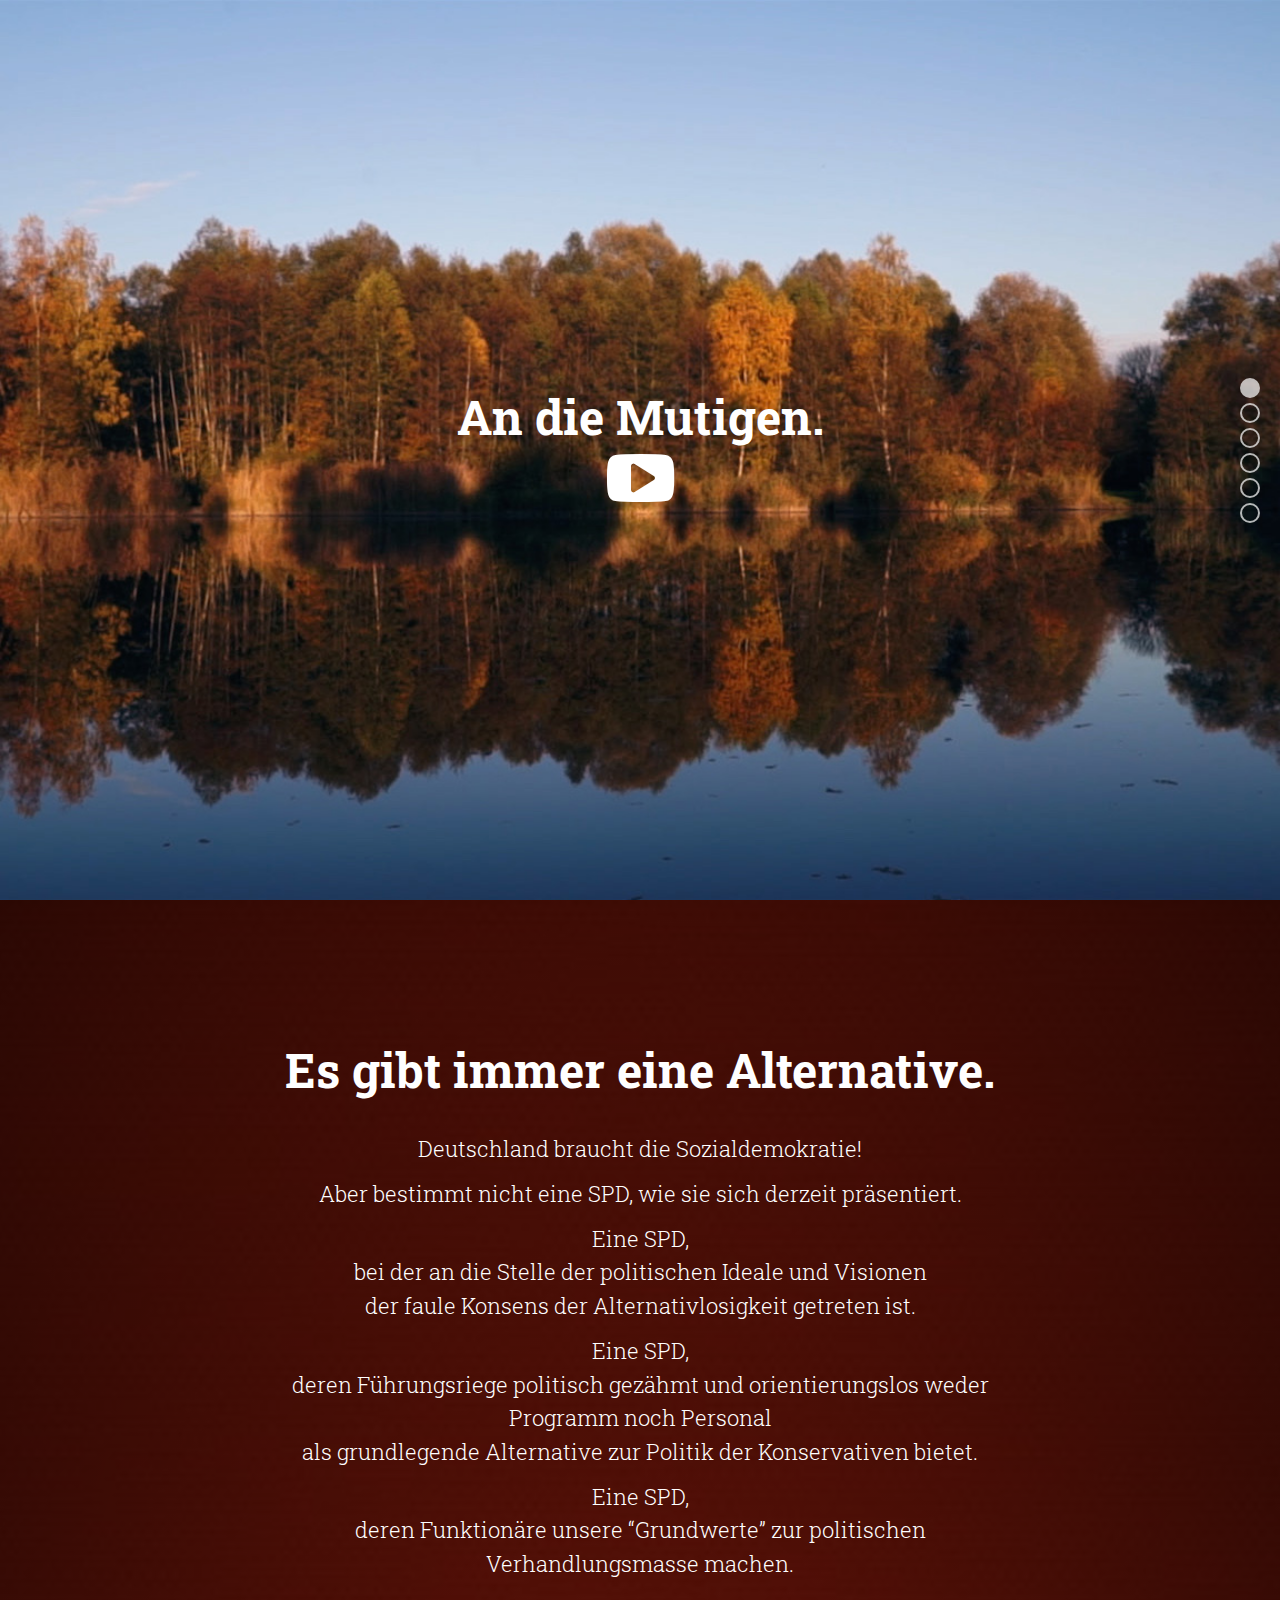
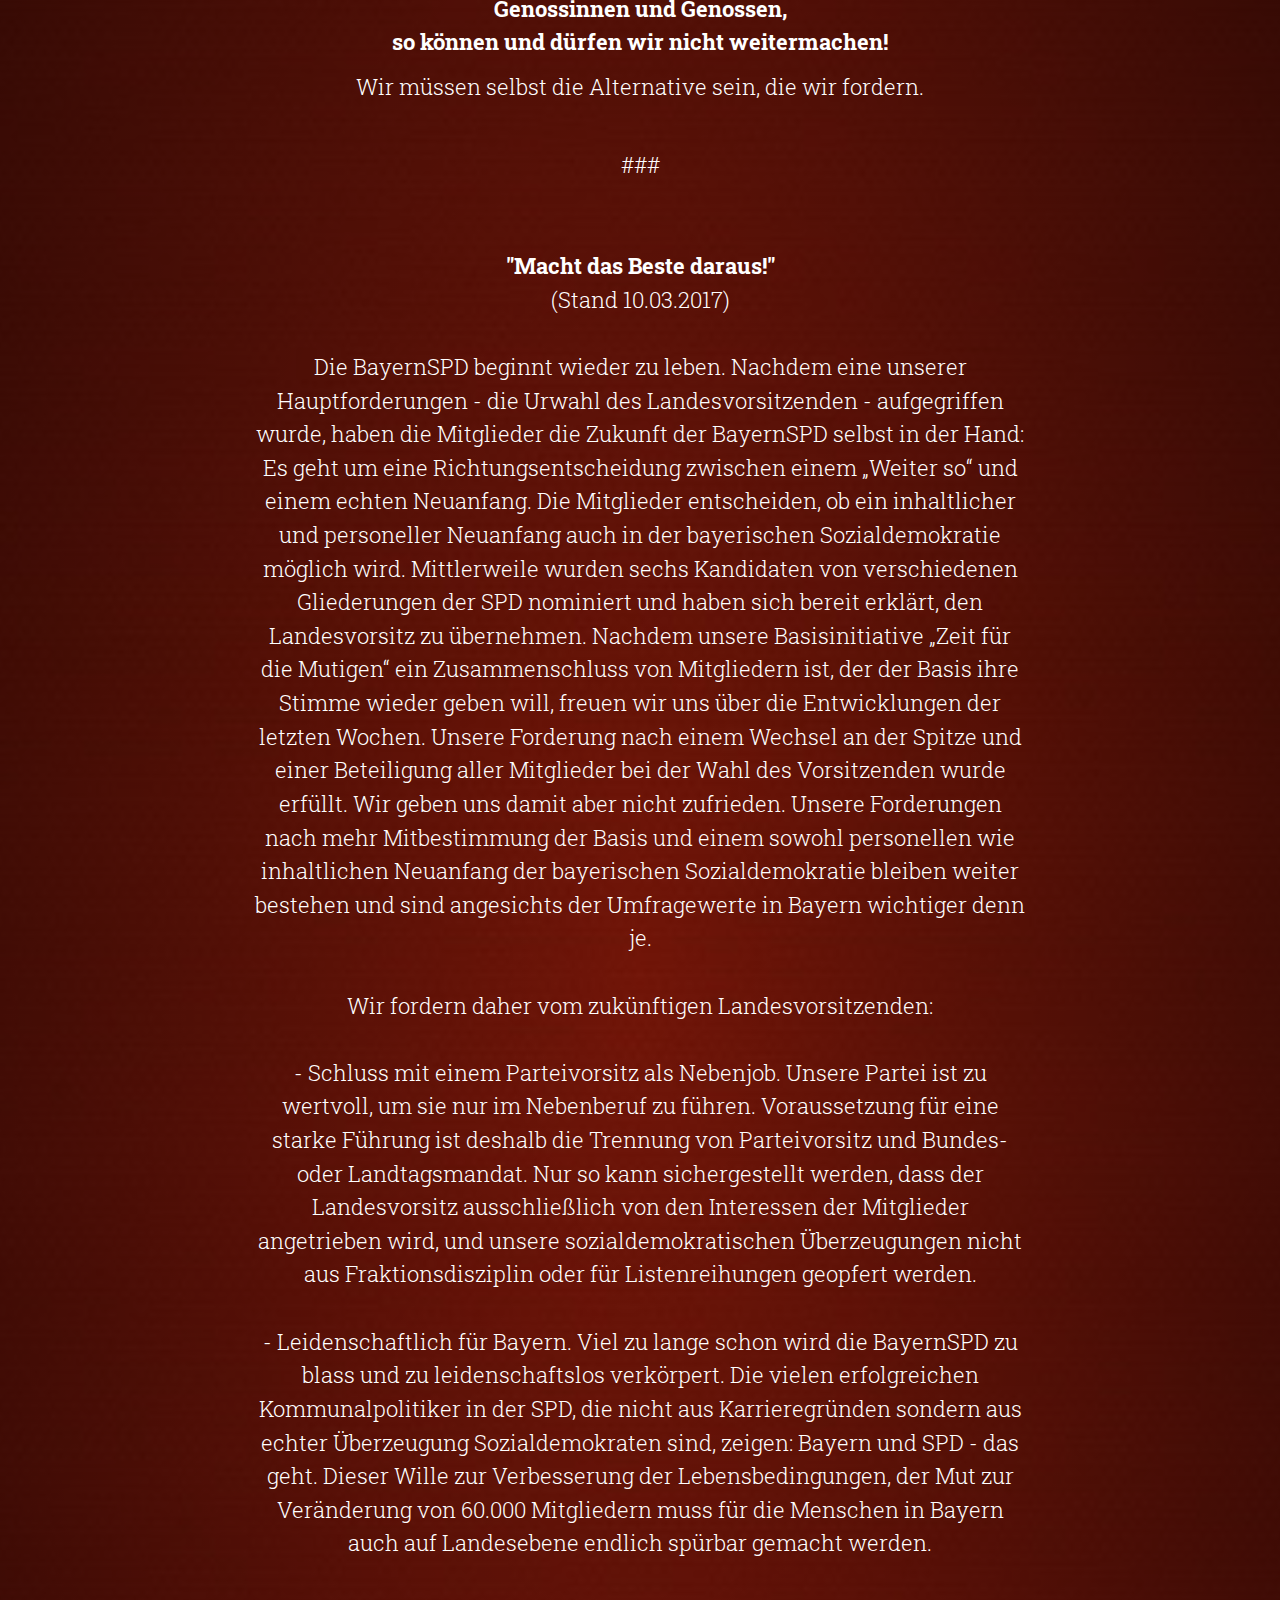
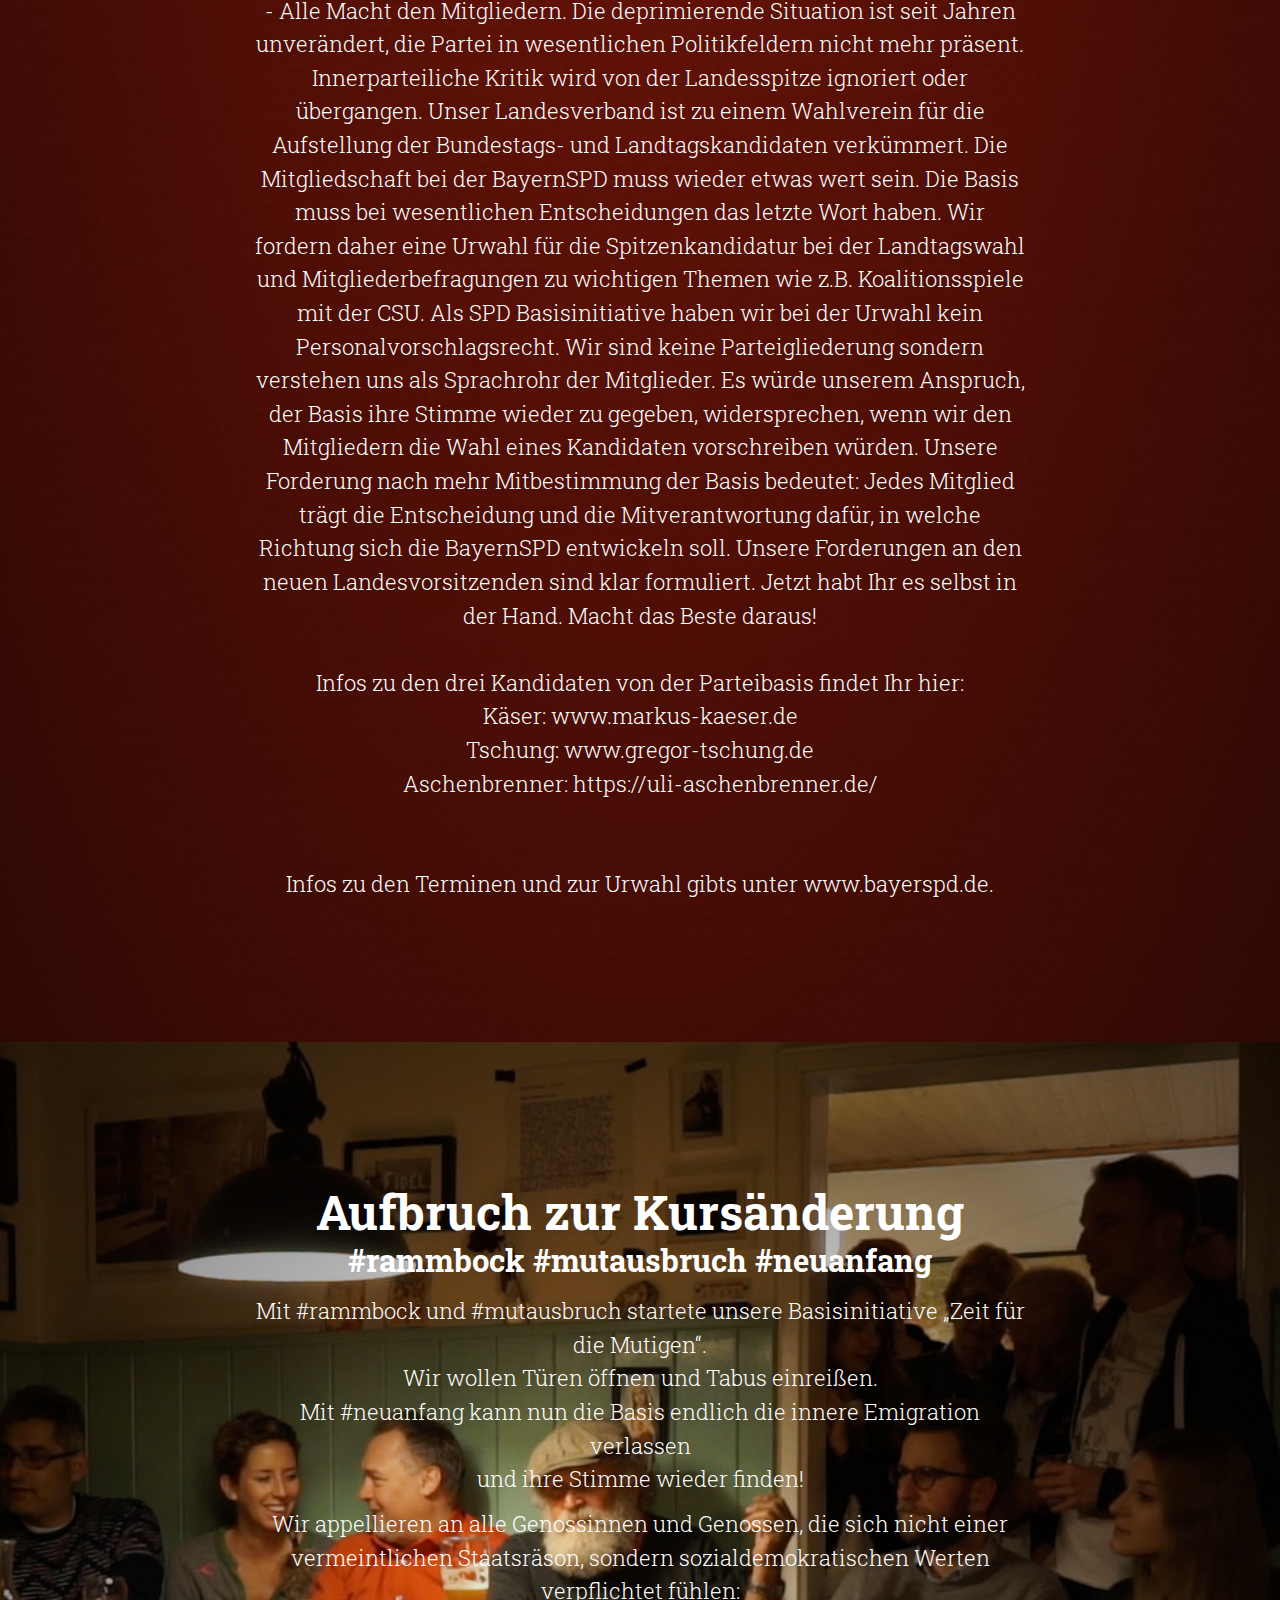
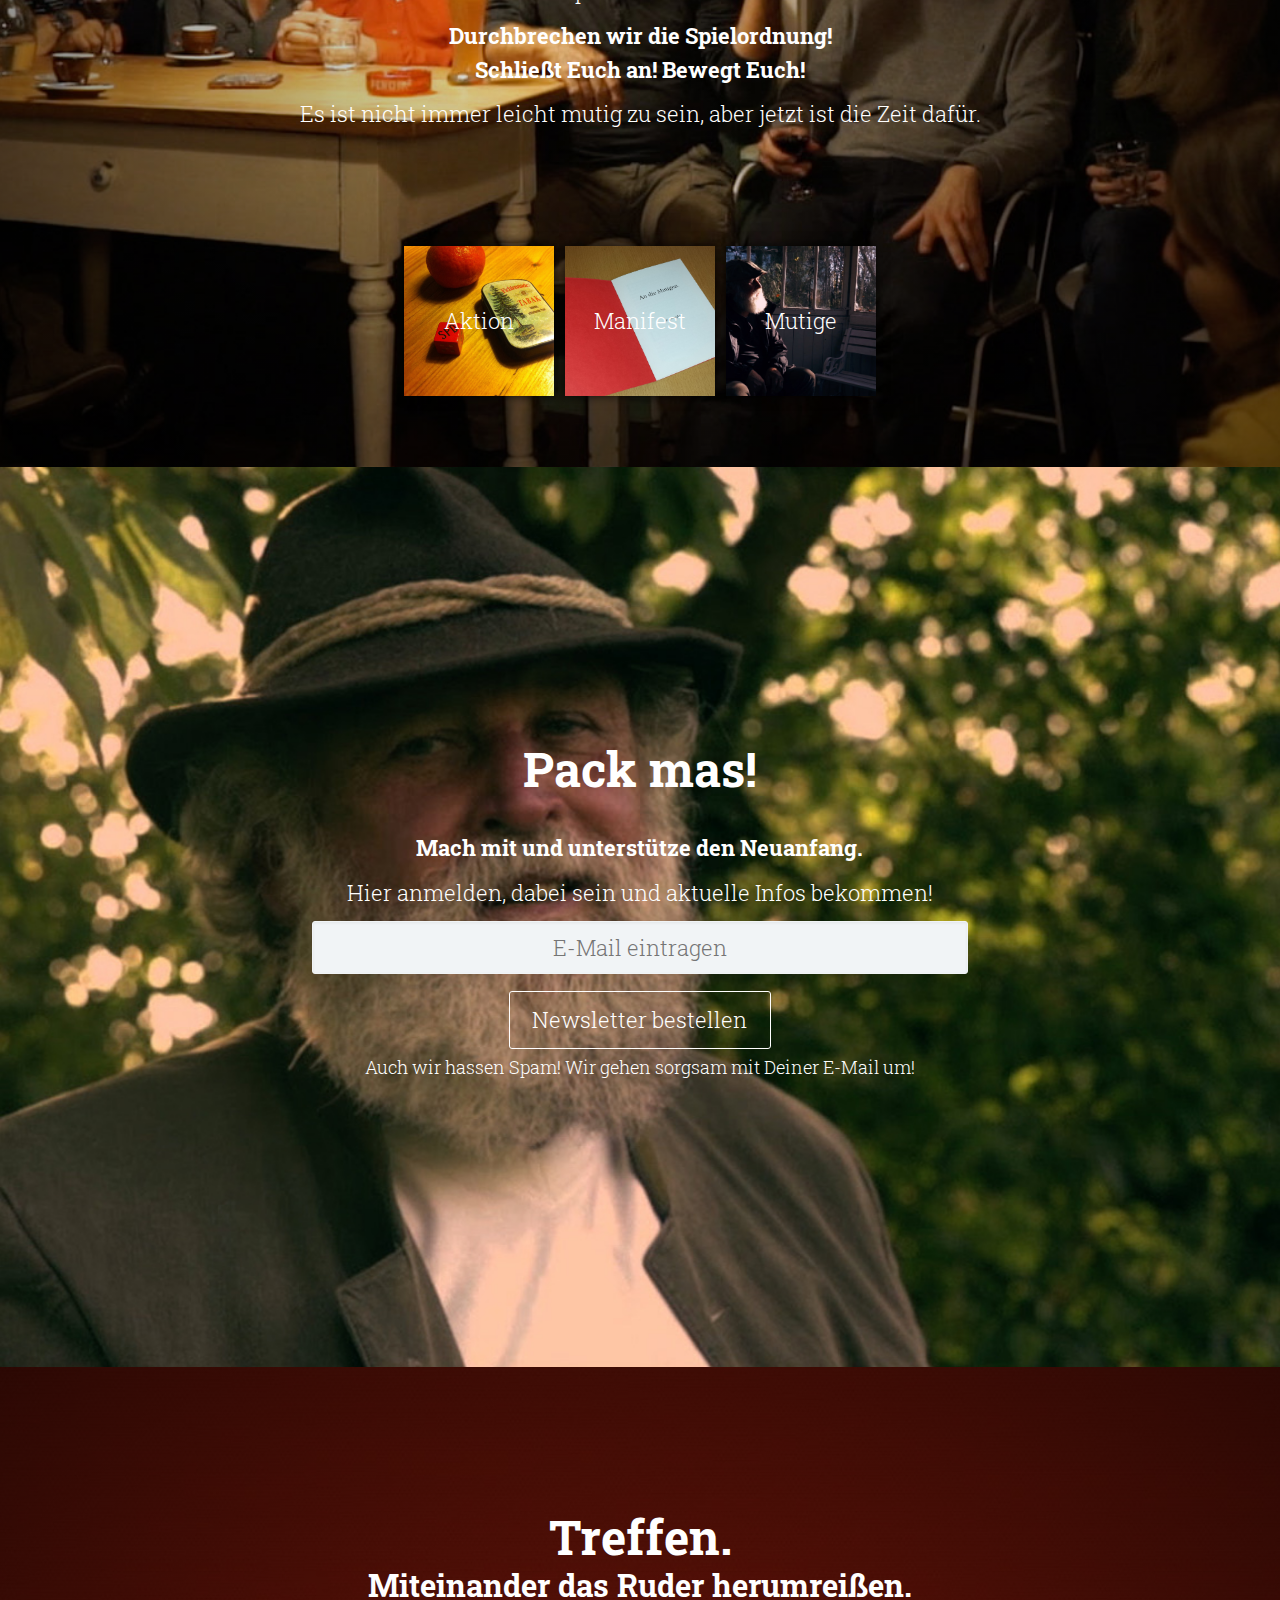
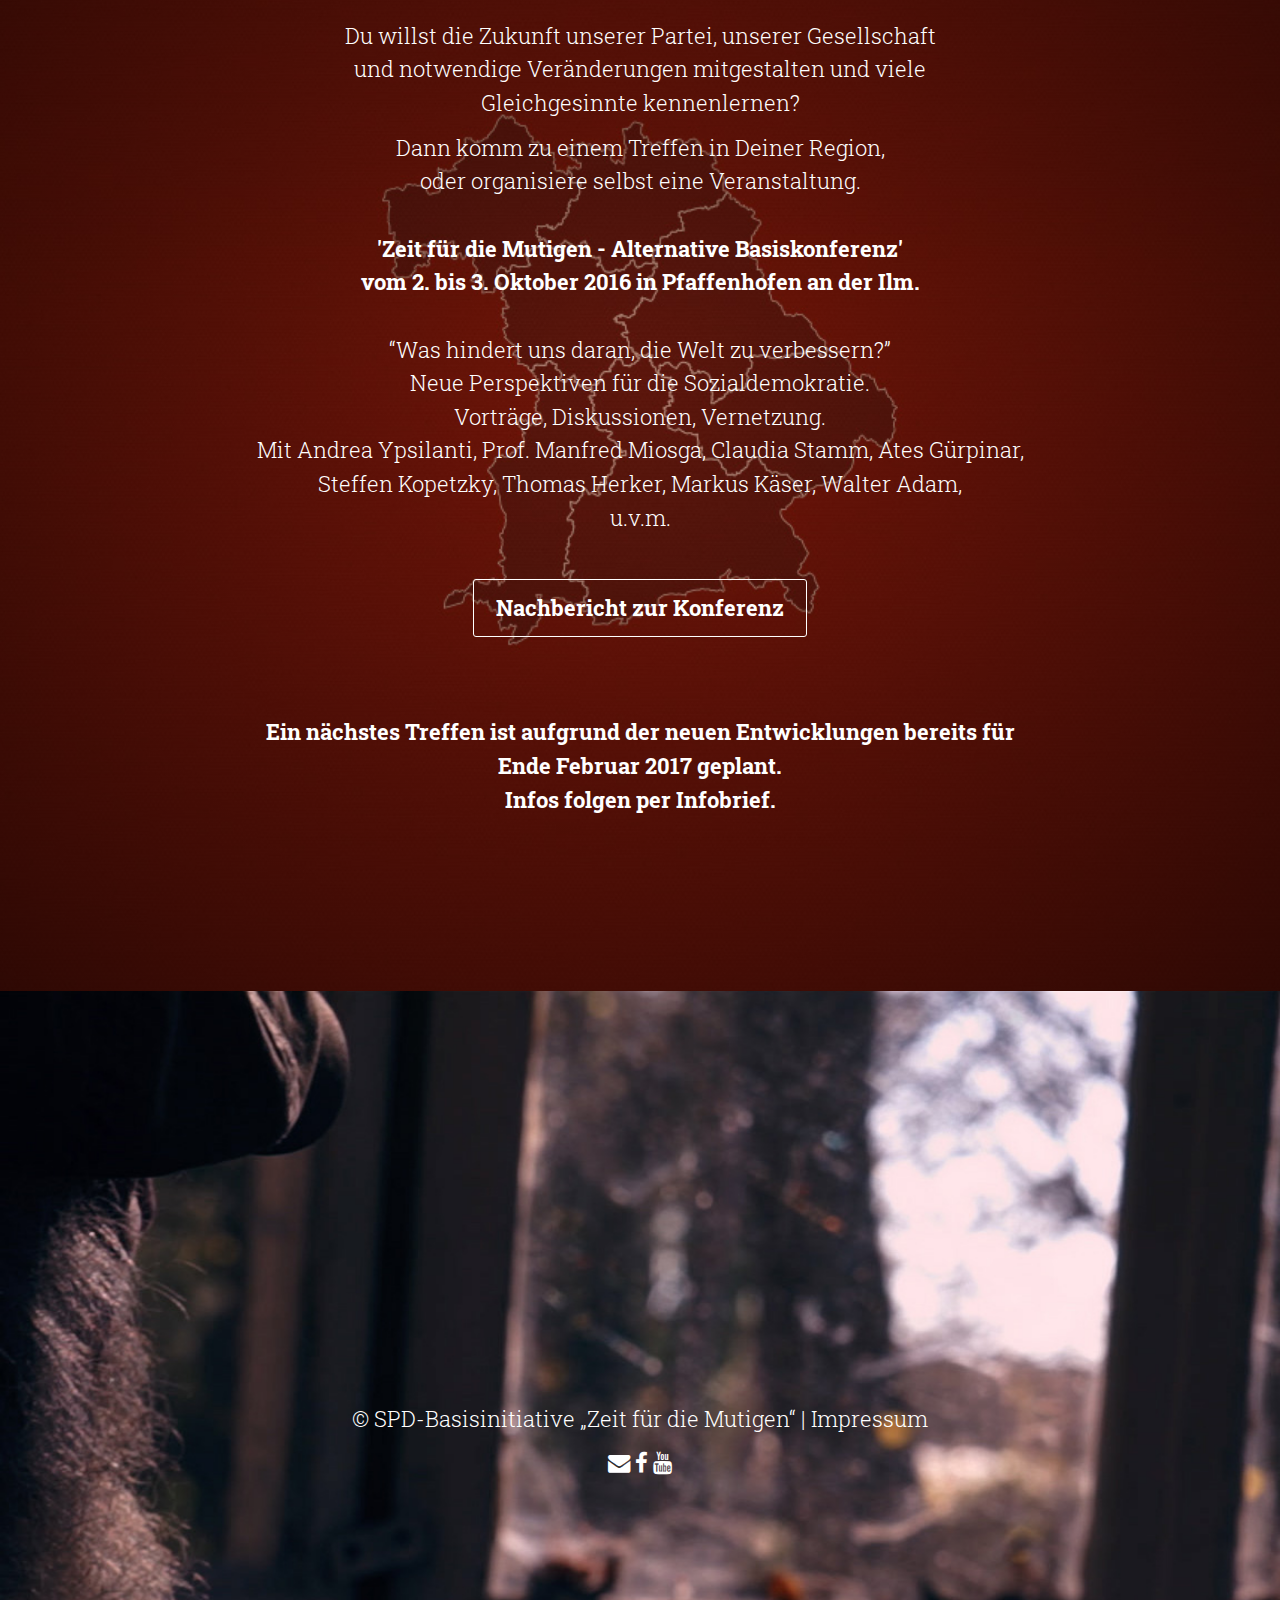
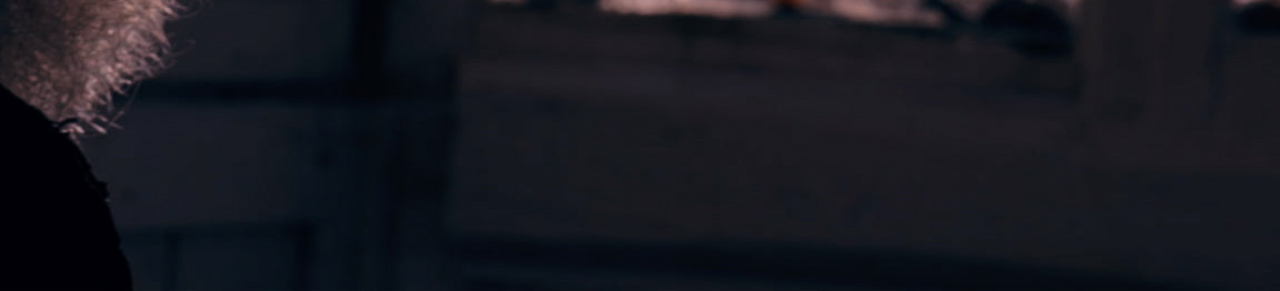
==== commit f39ef536: "Update index.html" ====
--- a/index.html
+++ b/index.html
@@ -66,15 +66,29 @@
 <p>Wir müssen selbst die Alternative sein, die wir fordern.</p>
 <br>###<br>
 <br><br>
-<strong>"Wirklicher Neubeginn"</strong><br>(Stand 08.02.2017)<br><br>
-Wir begrüßen die Entscheidung des Landesvorstandes, den Landesvorsitz per Urwahl zu bestimmen. Mitgliederbeteiligung bei wichtigen Entscheidungen ist ein zentrales Anliegen unserer Basisinitiative.
-Klar ist aber auch: Ein neues Wahlverfahren alleine macht noch keinen Neuanfang. Die richtige Form kann keine fehlenden Inhalte aufwiegen.
-Ein alternativer Personalvorschlag hängt für uns davon ab, inwieweit Natascha Kohnen tatsächlich bereit ist, einen wirklichen Neubeginn für die BayernSPD zu organisieren. 
-Da es eine Frist für die Einreichung von Kandidaturen bis Ende Februar gibt, muss auch Natascha Kohnen bis dahin erklären, was sie konkret anders machen möchte, als in den letzten acht Jahren, in denen sie als Generalsekretärin die Partei bereits maßgeblich geprägt hat. Wir brauchen keine Fortsetzung von Florian Pronold mit anderen Mitteln. Dazu gehört auch eine verbindliche Position zum unverhohlenen Koalitionsflirt mit der CSU: Eine SPD-Stimme bei der Landtagswahl 2018 darf nicht am Ende eine Stimme für Horst Seehofer oder Markus Söder werden.
-Wir hoffen, dass dieser richtige Schritt zu mehr innerparteilicher Demokratie auch von vielen anderen Genossinnen und Genossen als Aufforderung verstanden wird, ihre Ideen und Personalvorschläge einzubringen. Ein Wettbewerb der Ideen statt intransparenter Machtkämpfe kann der BayernSPD nur guttun. Denn wenn wir am Ende lediglich mit einem neuen Verfahren die alten Konzepte wählen, bleibt der postulierte Neubeginn nur Theaterdonner.
-<br><br>
-Bis Ende Februar ist nun Zeit die Situation zu beurteilen und mit allen MitstreiterInnen zu diskutieren. Lasst uns das gemeinsam tun. Und wenn es notwendig wird, lasst uns bereit sein,
-Alternativen für einen echten Neuanfang der BayernSPD anzubieten.
+<strong>"Macht das Beste daraus!"</strong><br>(Stand 10.03.2017)<br><br>
+Die BayernSPD beginnt wieder zu leben. Nachdem eine unserer Hauptforderungen - die Urwahl des Landesvorsitzenden - aufgegriffen wurde, haben die Mitglieder die Zukunft der BayernSPD selbst in der Hand: Es geht um eine Richtungsentscheidung zwischen einem „Weiter so“ und einem echten Neuanfang.
+Die Mitglieder entscheiden, ob ein inhaltlicher und personeller Neuanfang auch in der bayerischen Sozialdemokratie möglich wird. Mittlerweile wurden sechs Kandidaten von verschiedenen Gliederungen der SPD nominiert und haben sich bereit erklärt, den Landesvorsitz zu übernehmen. Nachdem unsere Basisinitiative „Zeit für die Mutigen“ ein Zusammenschluss von Mitgliedern ist, der der Basis ihre Stimme wieder geben will, freuen wir uns über die Entwicklungen der letzten Wochen. Unsere Forderung nach einem Wechsel an der Spitze und einer Beteiligung aller Mitglieder bei der Wahl des Vorsitzenden wurde erfüllt. Wir geben uns damit aber nicht zufrieden. Unsere Forderungen nach mehr Mitbestimmung der Basis und einem sowohl personellen wie inhaltlichen Neuanfang der bayerischen Sozialdemokratie bleiben weiter bestehen und sind angesichts der Umfragewerte in Bayern wichtiger denn je.
+<br><br>
+Wir fordern daher vom zukünftigen Landesvorsitzenden:
+<br><br>
+- Schluss mit einem Parteivorsitz als Nebenjob.
+Unsere Partei ist zu wertvoll, um sie nur im Nebenberuf zu führen. Voraussetzung für eine starke Führung ist deshalb die Trennung von Parteivorsitz und Bundes- oder Landtagsmandat. Nur so kann sichergestellt werden, dass der Landesvorsitz ausschließlich von den Interessen der Mitglieder angetrieben wird, und unsere sozialdemokratischen Überzeugungen nicht aus Fraktionsdisziplin oder für Listenreihungen geopfert werden.
+<br><br>
+- Leidenschaftlich für Bayern.
+Viel zu lange schon wird die BayernSPD zu blass und zu leidenschaftslos verkörpert.
+Die vielen erfolgreichen Kommunalpolitiker in der SPD, die nicht aus Karrieregründen sondern aus echter Überzeugung Sozialdemokraten sind, zeigen: Bayern und SPD - das geht. Dieser Wille zur Verbesserung der Lebensbedingungen, der Mut zur Veränderung von 60.000 Mitgliedern muss für die Menschen in Bayern auch auf Landesebene endlich spürbar gemacht werden.
+<br><br>
+- Alle Macht den Mitgliedern.
+Die deprimierende Situation ist seit Jahren unverändert, die Partei in wesentlichen Politikfeldern nicht mehr präsent. Innerparteiliche Kritik wird von der Landesspitze ignoriert oder übergangen. Unser Landesverband ist zu einem Wahlverein für die Aufstellung der Bundestags- und Landtagskandidaten verkümmert. Die Mitgliedschaft bei der BayernSPD muss wieder etwas wert sein. Die Basis muss bei wesentlichen Entscheidungen das letzte Wort haben. Wir fordern daher eine Urwahl für die Spitzenkandidatur bei der Landtagswahl und Mitgliederbefragungen zu wichtigen Themen wie z.B. Koalitionsspiele mit der CSU.
+Als SPD Basisinitiative haben wir bei der Urwahl kein Personalvorschlagsrecht. Wir sind keine Parteigliederung sondern verstehen uns als Sprachrohr der Mitglieder. Es würde unserem Anspruch, der Basis ihre Stimme wieder zu gegeben, widersprechen, wenn wir den Mitgliedern die Wahl eines Kandidaten vorschreiben würden. Unsere Forderung nach mehr Mitbestimmung der Basis bedeutet: Jedes Mitglied trägt die Entscheidung und die Mitverantwortung dafür, in welche Richtung sich die BayernSPD entwickeln soll. Unsere Forderungen an den neuen Landesvorsitzenden sind klar formuliert. Jetzt habt Ihr es selbst in der Hand. Macht das Beste daraus!
+<br><br>
+Infos zu den drei Kandidaten von der Parteibasis findet Ihr hier:<br/>
+Käser: www.markus-kaeser.de<br/>
+Tschung: www.gregor-tschung.de<br/>
+Aschenbrenner: https://uli-aschenbrenner.de/<br/>
+<br><br>
+Infos zu den Terminen und zur Urwahl gibts unter www.bayerspd.de.
 
     </div>
   </div>
@@ -211,6 +225,18 @@
 Wir brauchen eine starke, im Herzen bayerische, SPD in der die Mitglieder den Ton angeben und nicht Mandatsträger.
 Deshalb wollen wir die Trennung von Amt und Mandat und Mitgliederentscheide zu wesentlichen Inhaltlichen und personellen Fragen. Was Natascha Kohnen betrifft, ist zumindest gesunde Skepsis angebracht, ob die engste Mitarbeiterin von Florian Pronold wirklich den Neuanfang verkörpern kann, den sich viele in der Bayern SPD wünschen.<br><br>
 Die Parteiführung sollte nun entsprechende Angebote machen, so dass Mitglieder den Neuanfang selbst gestalten können.
+<br>
+<br>###<br>
+<br><br>
+<strong>"Wirklicher Neubeginn"</strong><br>(Stand 08.02.2017)<br><br>
+Wir begrüßen die Entscheidung des Landesvorstandes, den Landesvorsitz per Urwahl zu bestimmen. Mitgliederbeteiligung bei wichtigen Entscheidungen ist ein zentrales Anliegen unserer Basisinitiative.
+Klar ist aber auch: Ein neues Wahlverfahren alleine macht noch keinen Neuanfang. Die richtige Form kann keine fehlenden Inhalte aufwiegen.
+Ein alternativer Personalvorschlag hängt für uns davon ab, inwieweit Natascha Kohnen tatsächlich bereit ist, einen wirklichen Neubeginn für die BayernSPD zu organisieren. 
+Da es eine Frist für die Einreichung von Kandidaturen bis Ende Februar gibt, muss auch Natascha Kohnen bis dahin erklären, was sie konkret anders machen möchte, als in den letzten acht Jahren, in denen sie als Generalsekretärin die Partei bereits maßgeblich geprägt hat. Wir brauchen keine Fortsetzung von Florian Pronold mit anderen Mitteln. Dazu gehört auch eine verbindliche Position zum unverhohlenen Koalitionsflirt mit der CSU: Eine SPD-Stimme bei der Landtagswahl 2018 darf nicht am Ende eine Stimme für Horst Seehofer oder Markus Söder werden.
+Wir hoffen, dass dieser richtige Schritt zu mehr innerparteilicher Demokratie auch von vielen anderen Genossinnen und Genossen als Aufforderung verstanden wird, ihre Ideen und Personalvorschläge einzubringen. Ein Wettbewerb der Ideen statt intransparenter Machtkämpfe kann der BayernSPD nur guttun. Denn wenn wir am Ende lediglich mit einem neuen Verfahren die alten Konzepte wählen, bleibt der postulierte Neubeginn nur Theaterdonner.
+<br><br>
+Bis Ende Februar ist nun Zeit die Situation zu beurteilen und mit allen MitstreiterInnen zu diskutieren. Lasst uns das gemeinsam tun. Und wenn es notwendig wird, lasst uns bereit sein,
+Alternativen für einen echten Neuanfang der BayernSPD anzubieten.
 
       <a href="#" class="btn btn--full btn--alone close-slide">Zurück zur Auswahl</i></a>
     </div>
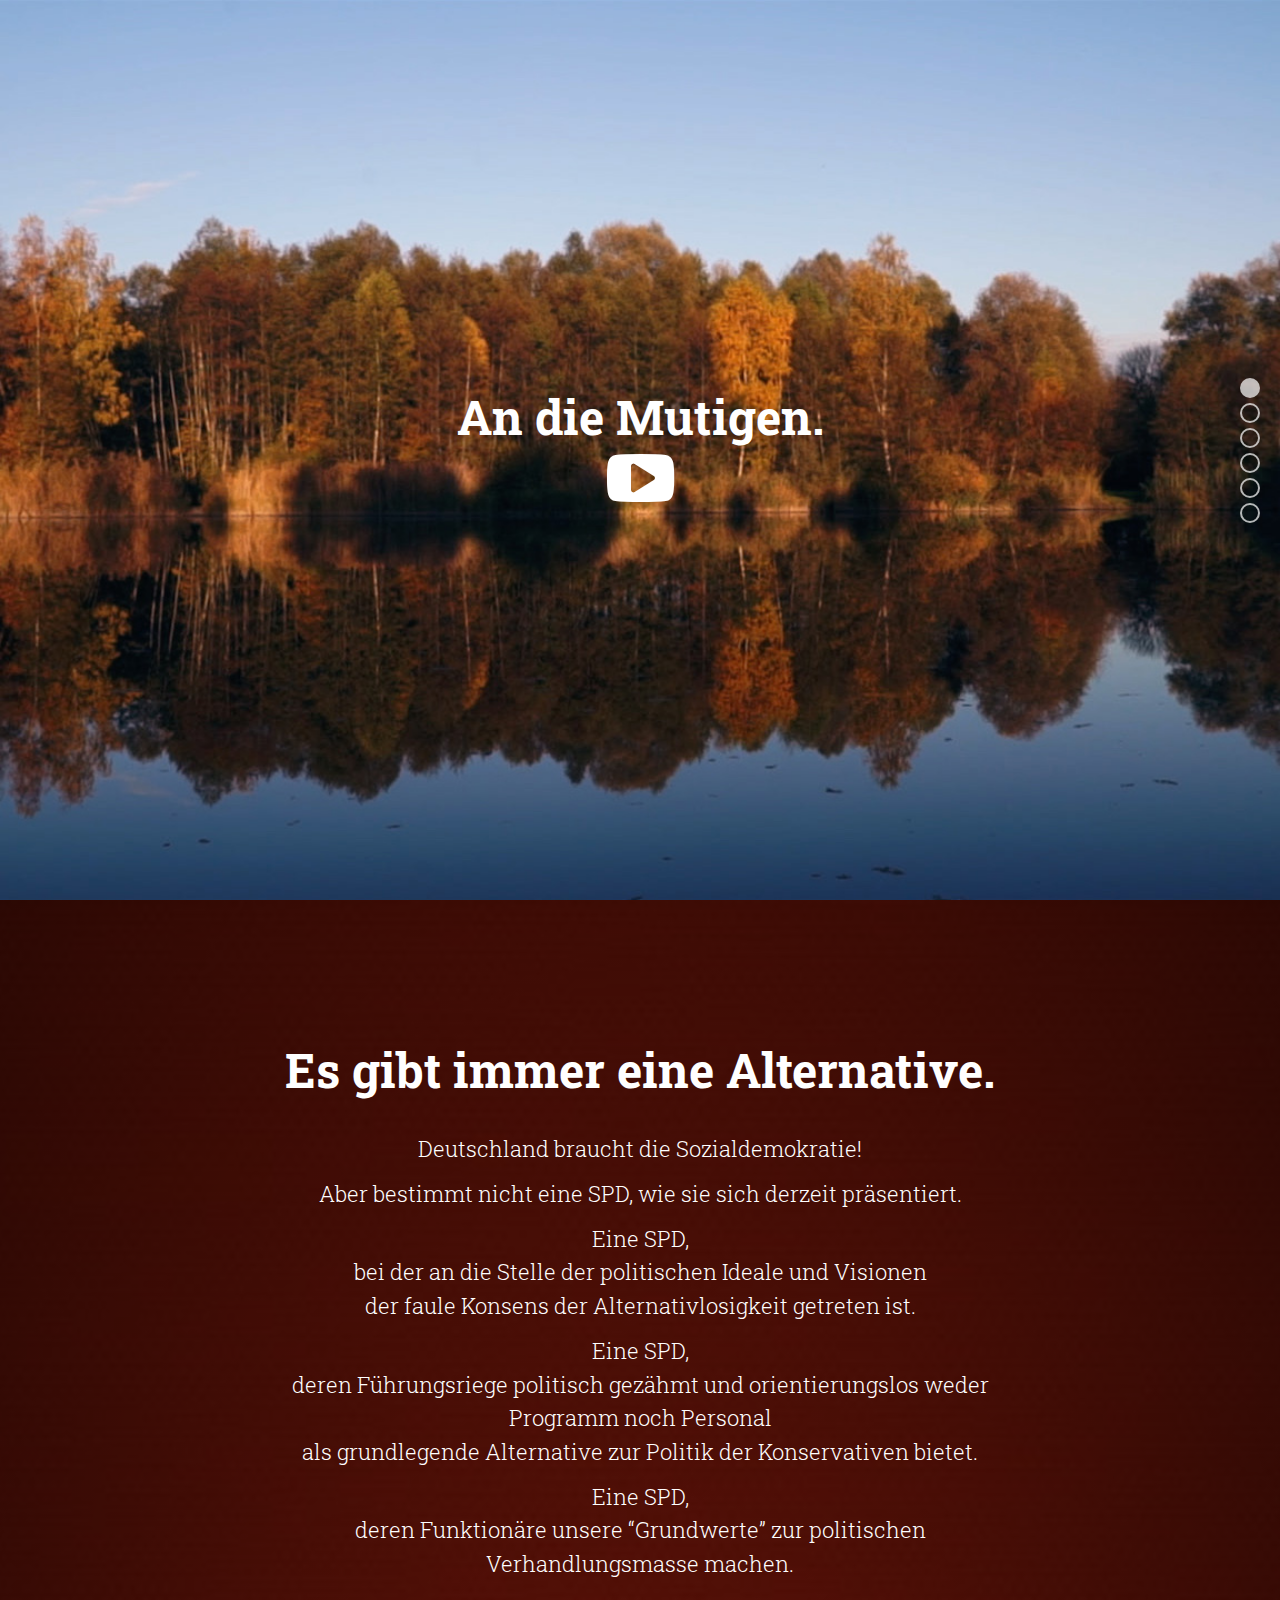
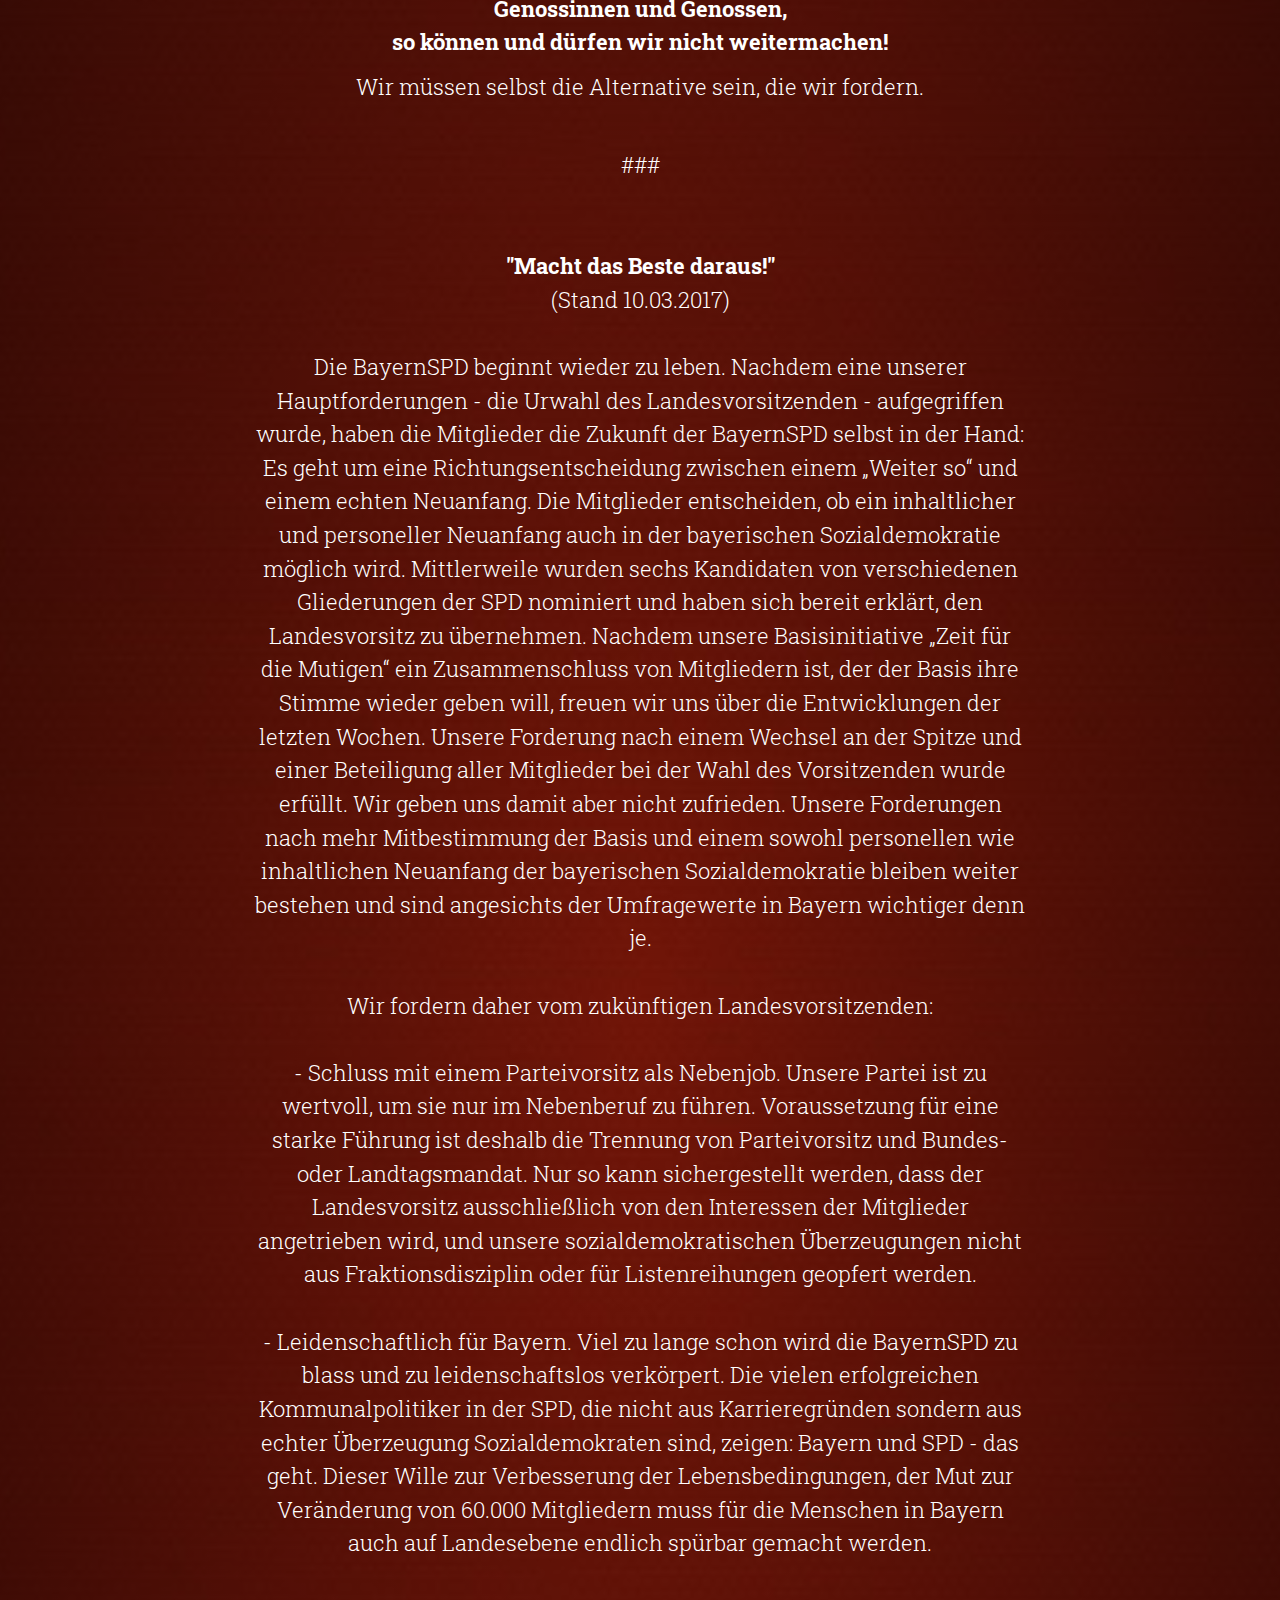
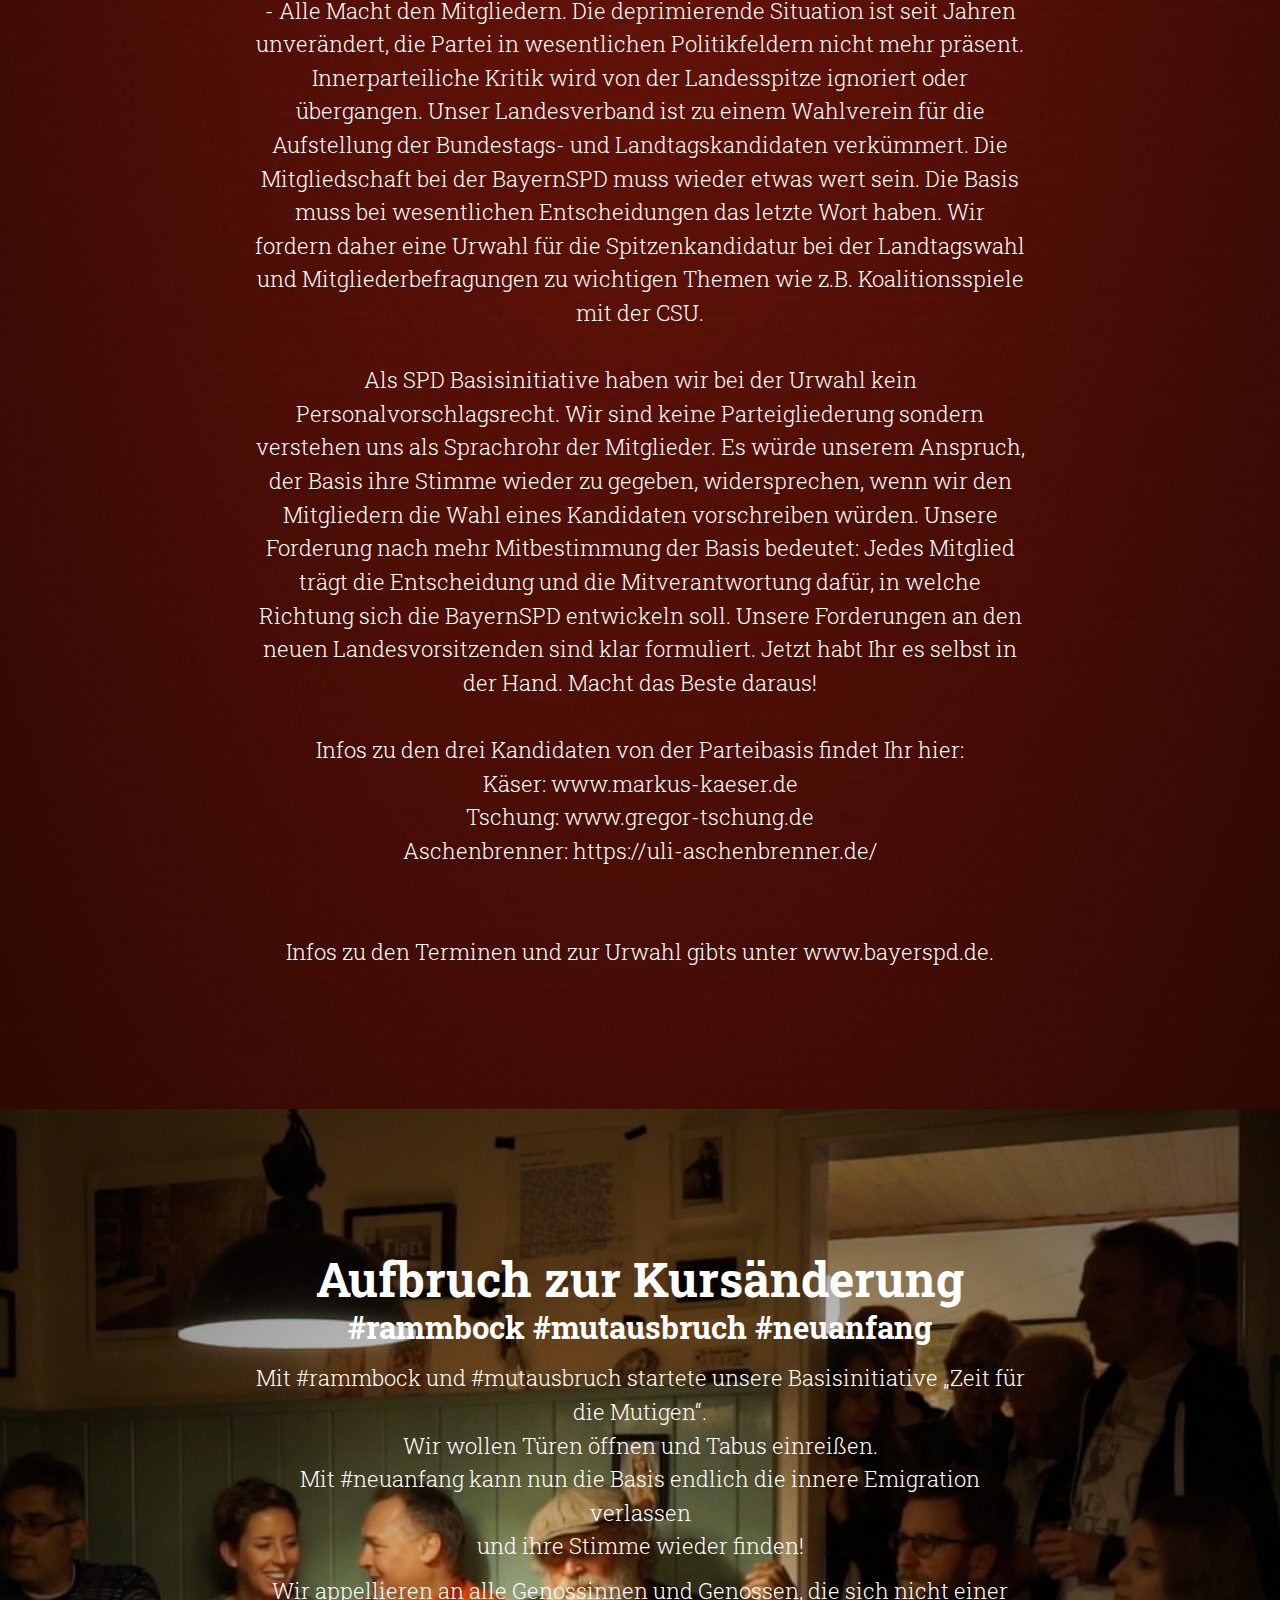
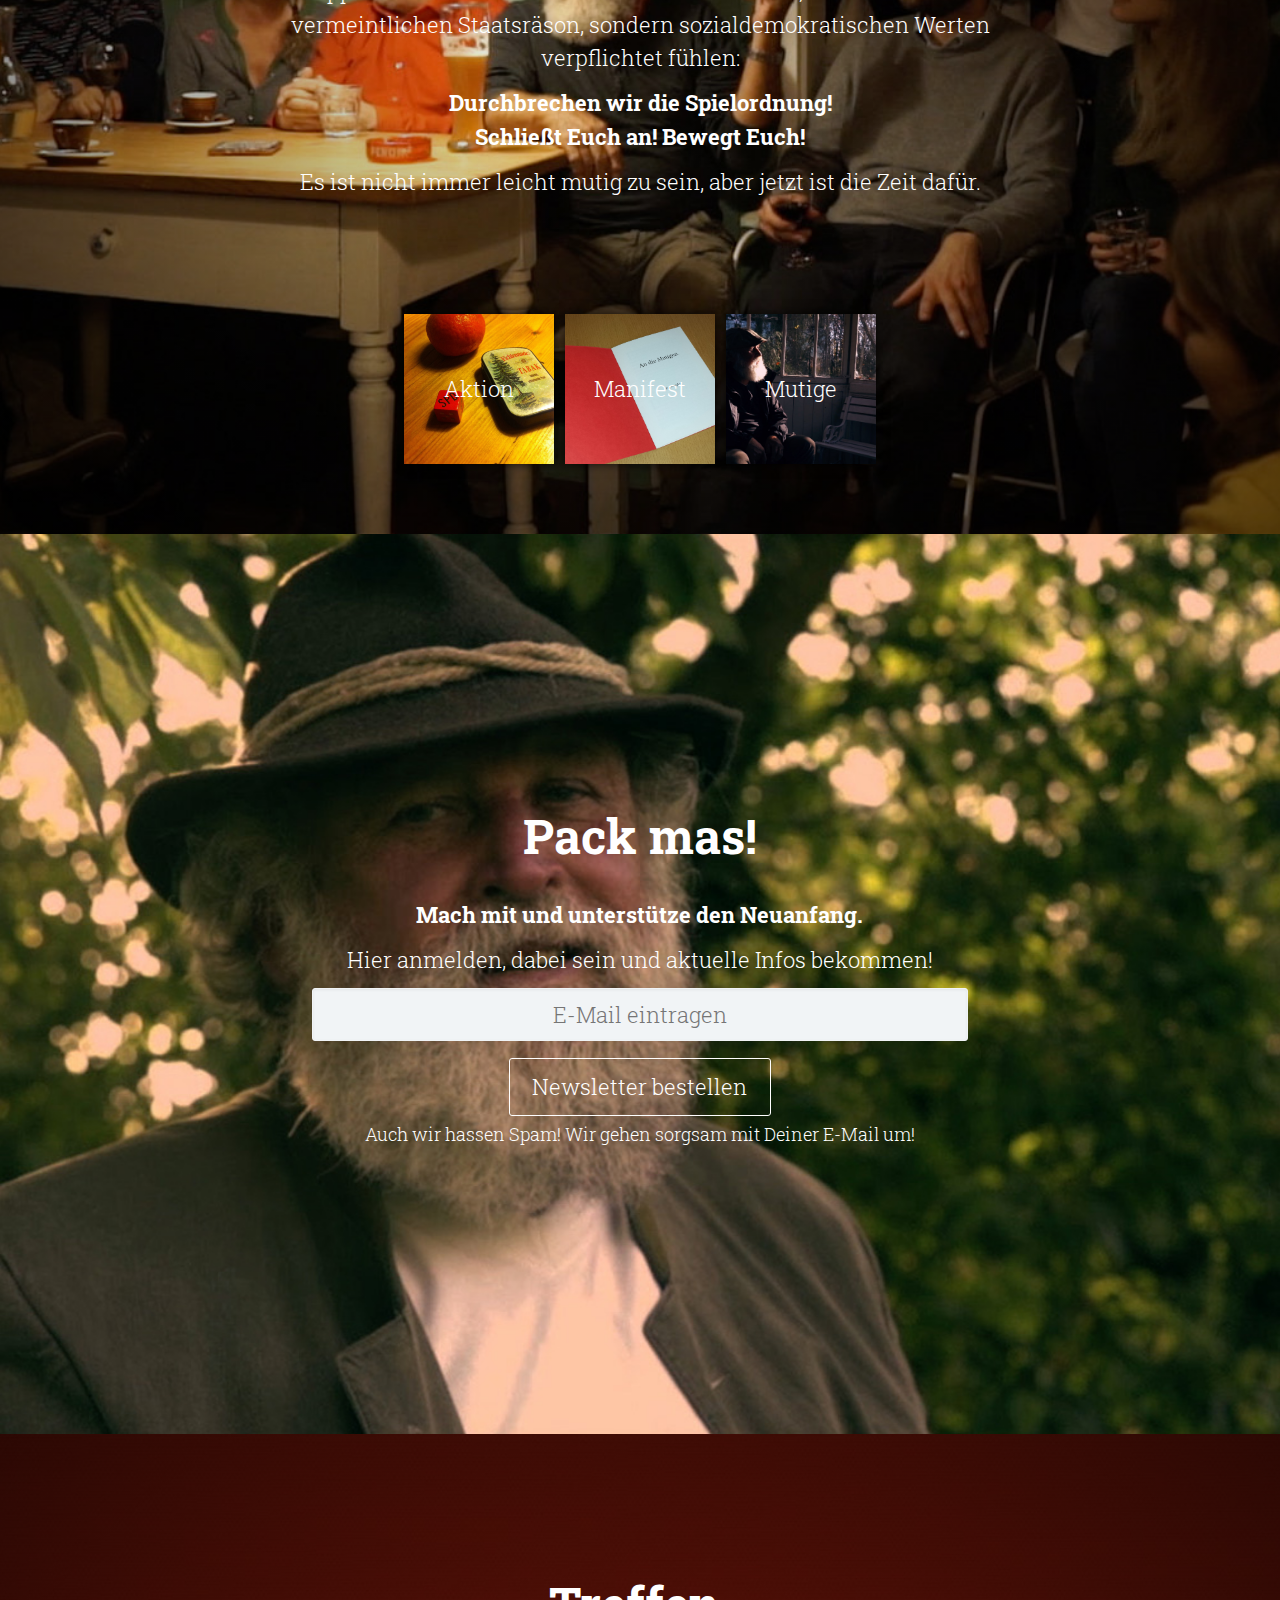
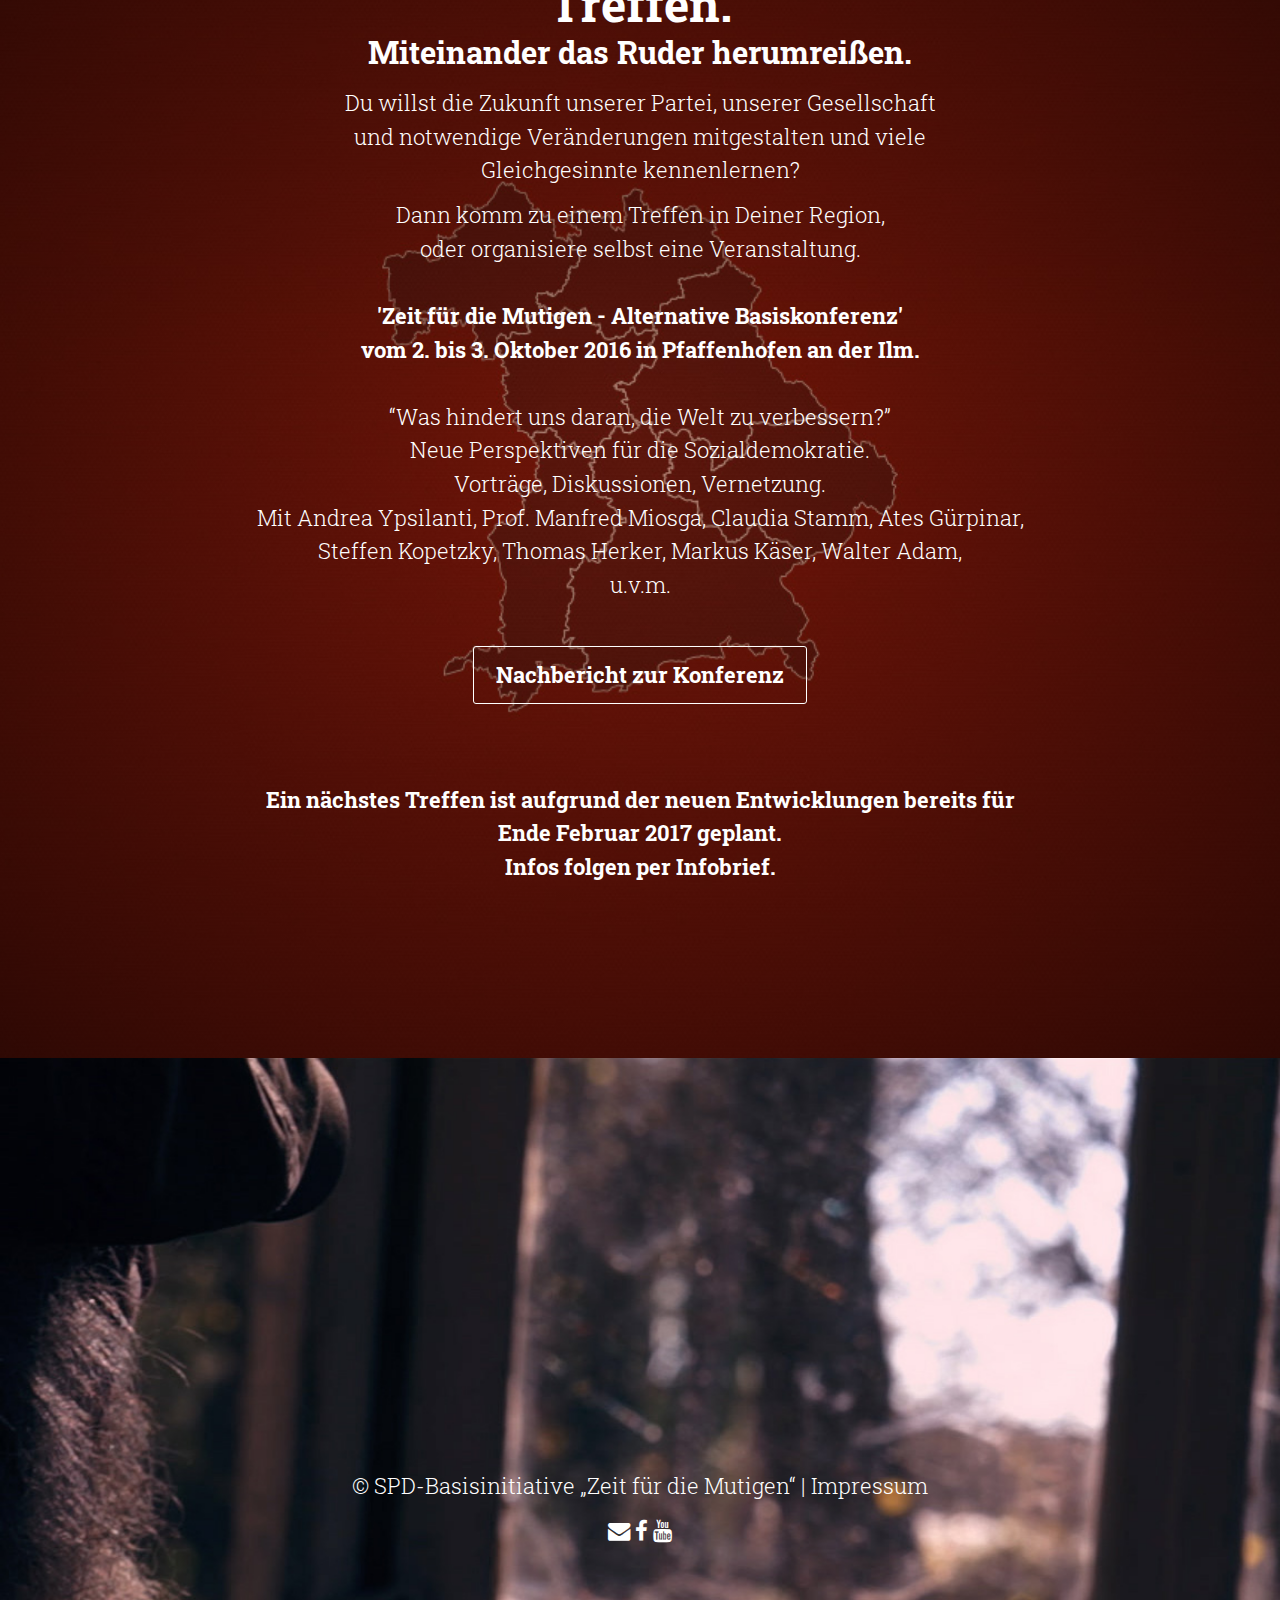
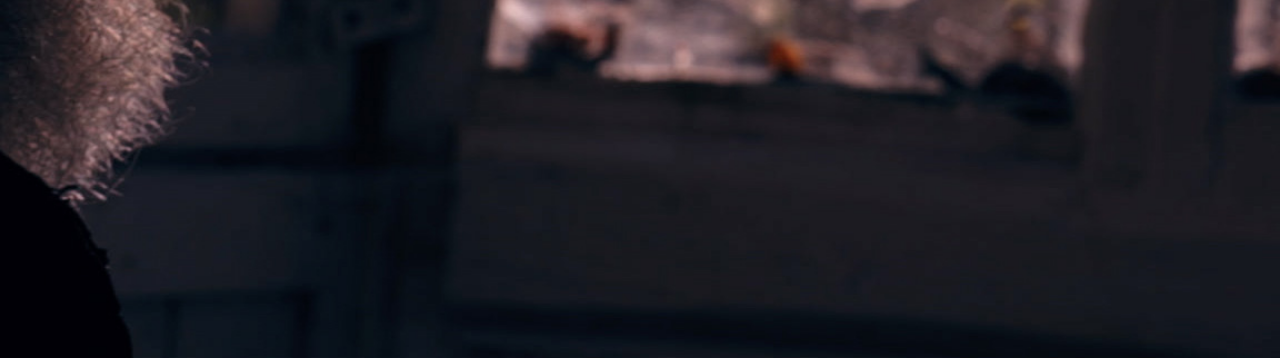
==== commit ba6669af: "Update index.html" ====
--- a/index.html
+++ b/index.html
@@ -81,6 +81,7 @@
 <br><br>
 - Alle Macht den Mitgliedern.
 Die deprimierende Situation ist seit Jahren unverändert, die Partei in wesentlichen Politikfeldern nicht mehr präsent. Innerparteiliche Kritik wird von der Landesspitze ignoriert oder übergangen. Unser Landesverband ist zu einem Wahlverein für die Aufstellung der Bundestags- und Landtagskandidaten verkümmert. Die Mitgliedschaft bei der BayernSPD muss wieder etwas wert sein. Die Basis muss bei wesentlichen Entscheidungen das letzte Wort haben. Wir fordern daher eine Urwahl für die Spitzenkandidatur bei der Landtagswahl und Mitgliederbefragungen zu wichtigen Themen wie z.B. Koalitionsspiele mit der CSU.
+<br><br>
 Als SPD Basisinitiative haben wir bei der Urwahl kein Personalvorschlagsrecht. Wir sind keine Parteigliederung sondern verstehen uns als Sprachrohr der Mitglieder. Es würde unserem Anspruch, der Basis ihre Stimme wieder zu gegeben, widersprechen, wenn wir den Mitgliedern die Wahl eines Kandidaten vorschreiben würden. Unsere Forderung nach mehr Mitbestimmung der Basis bedeutet: Jedes Mitglied trägt die Entscheidung und die Mitverantwortung dafür, in welche Richtung sich die BayernSPD entwickeln soll. Unsere Forderungen an den neuen Landesvorsitzenden sind klar formuliert. Jetzt habt Ihr es selbst in der Hand. Macht das Beste daraus!
 <br><br>
 Infos zu den drei Kandidaten von der Parteibasis findet Ihr hier:<br/>
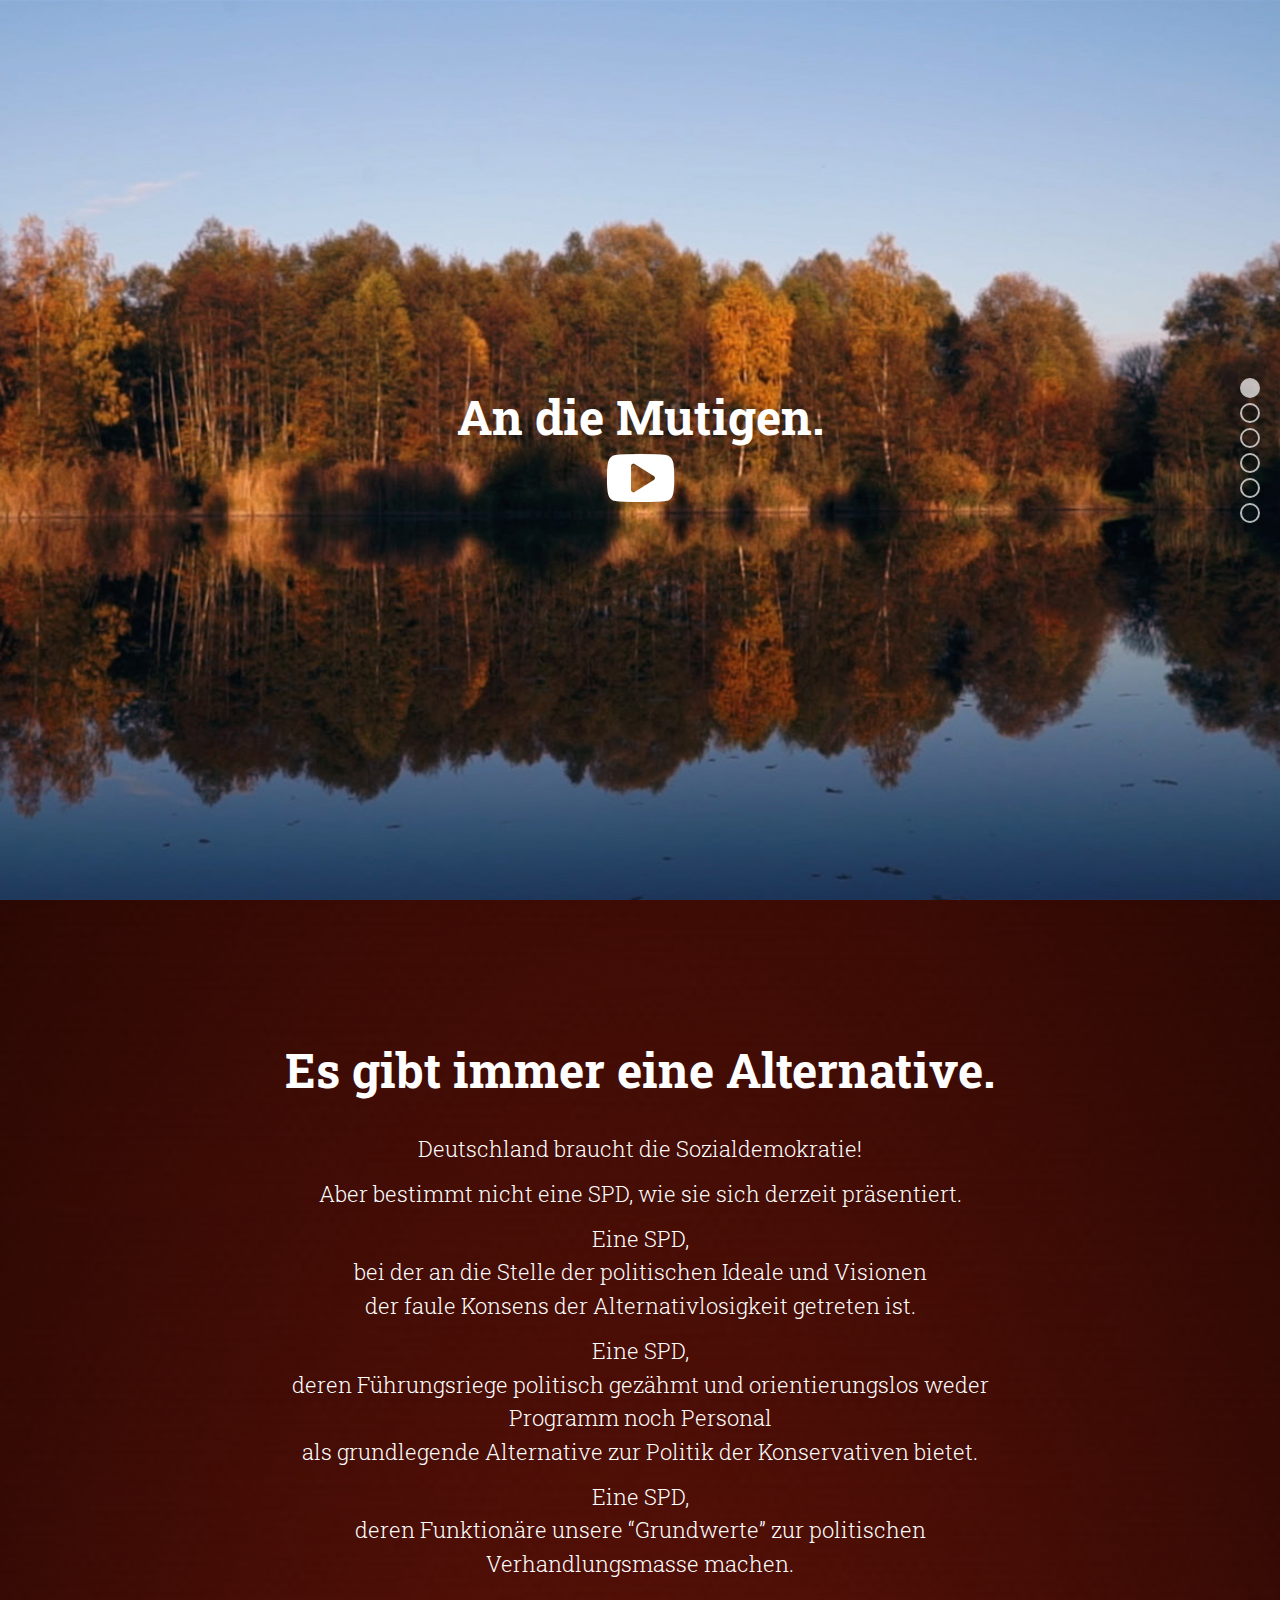
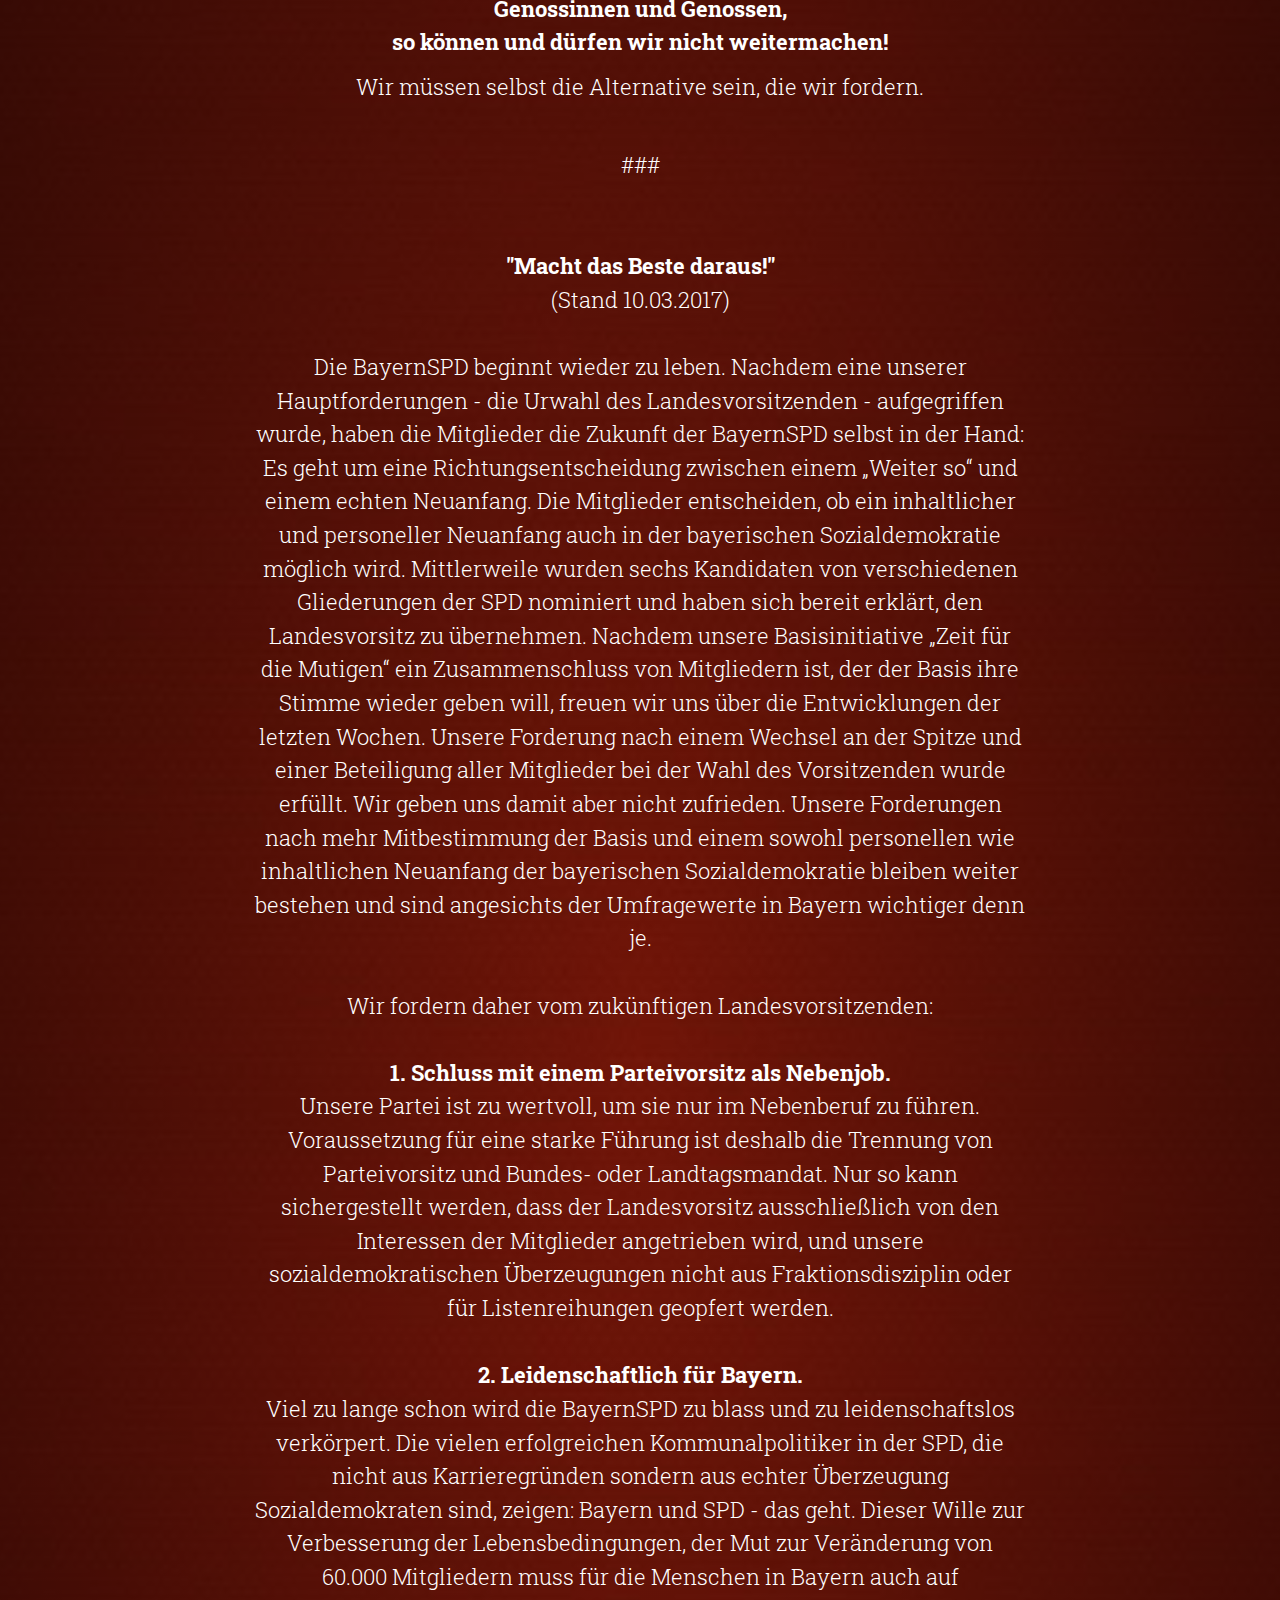
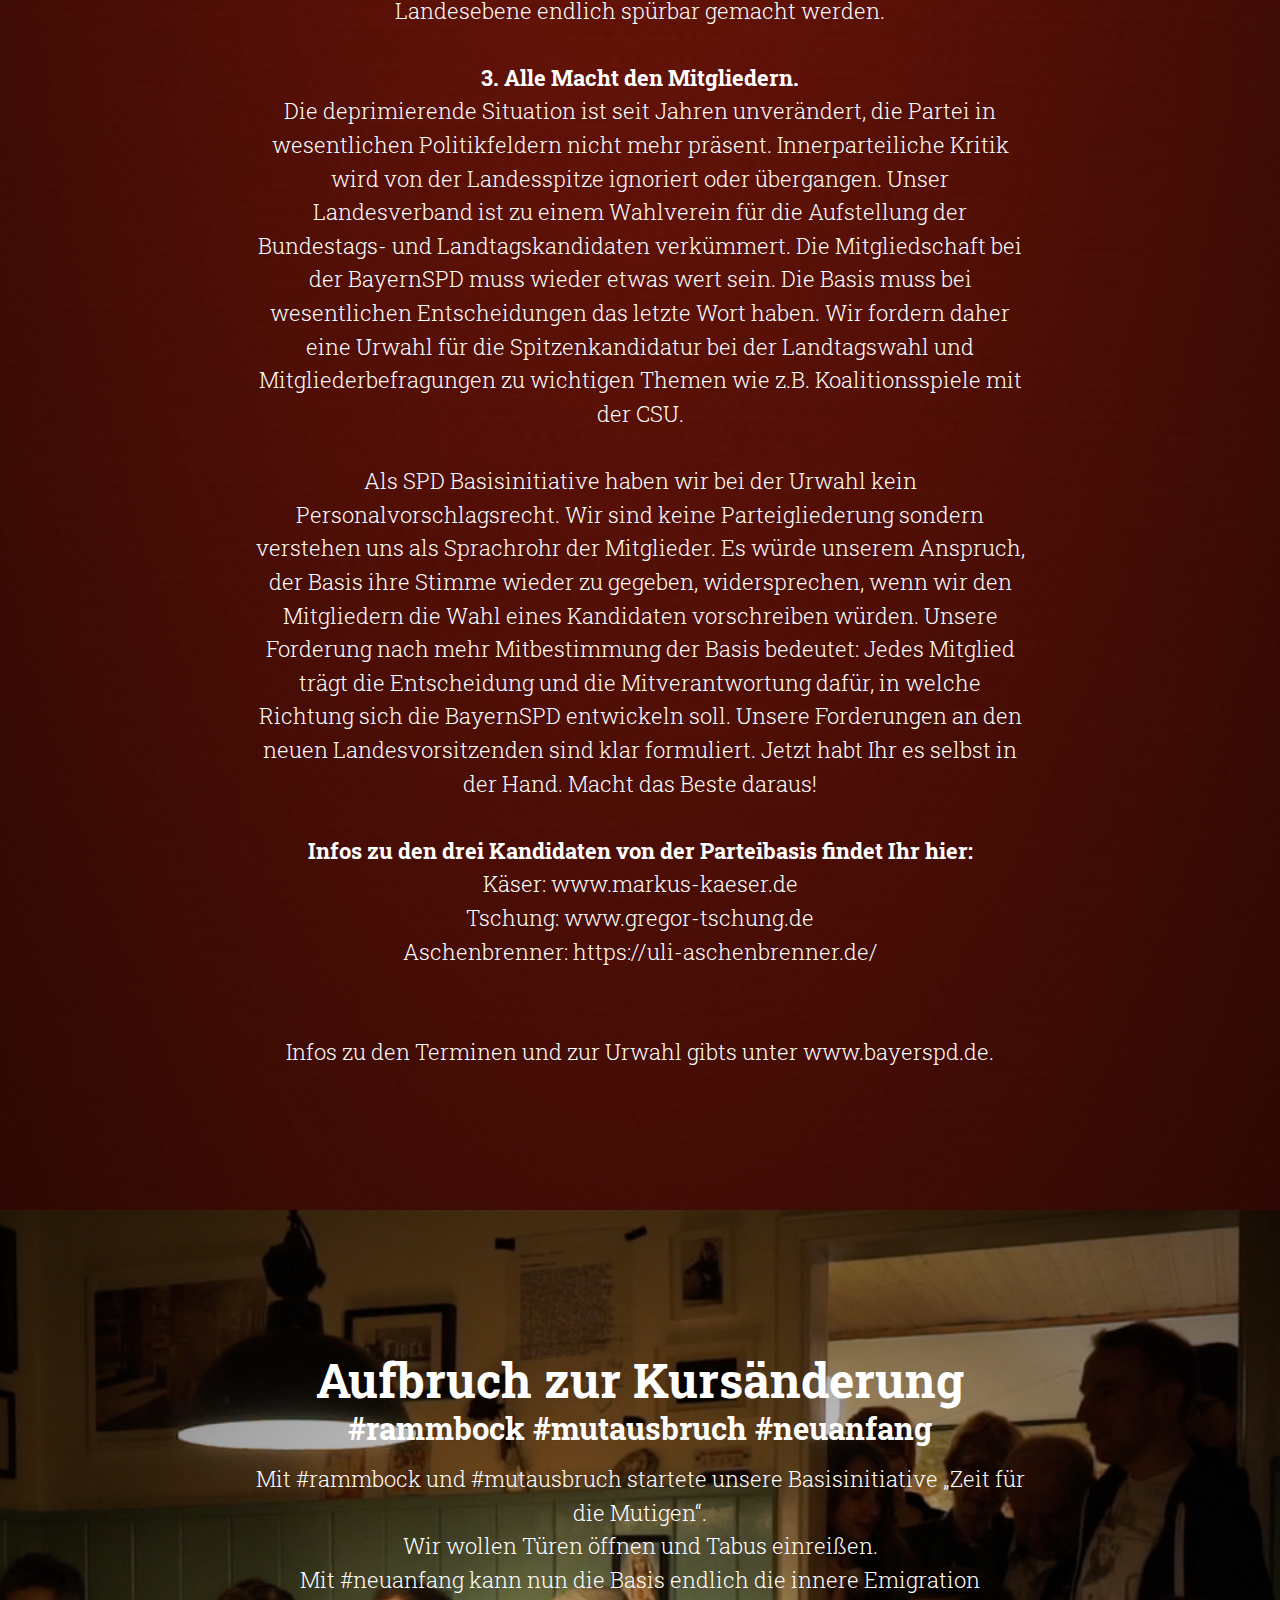
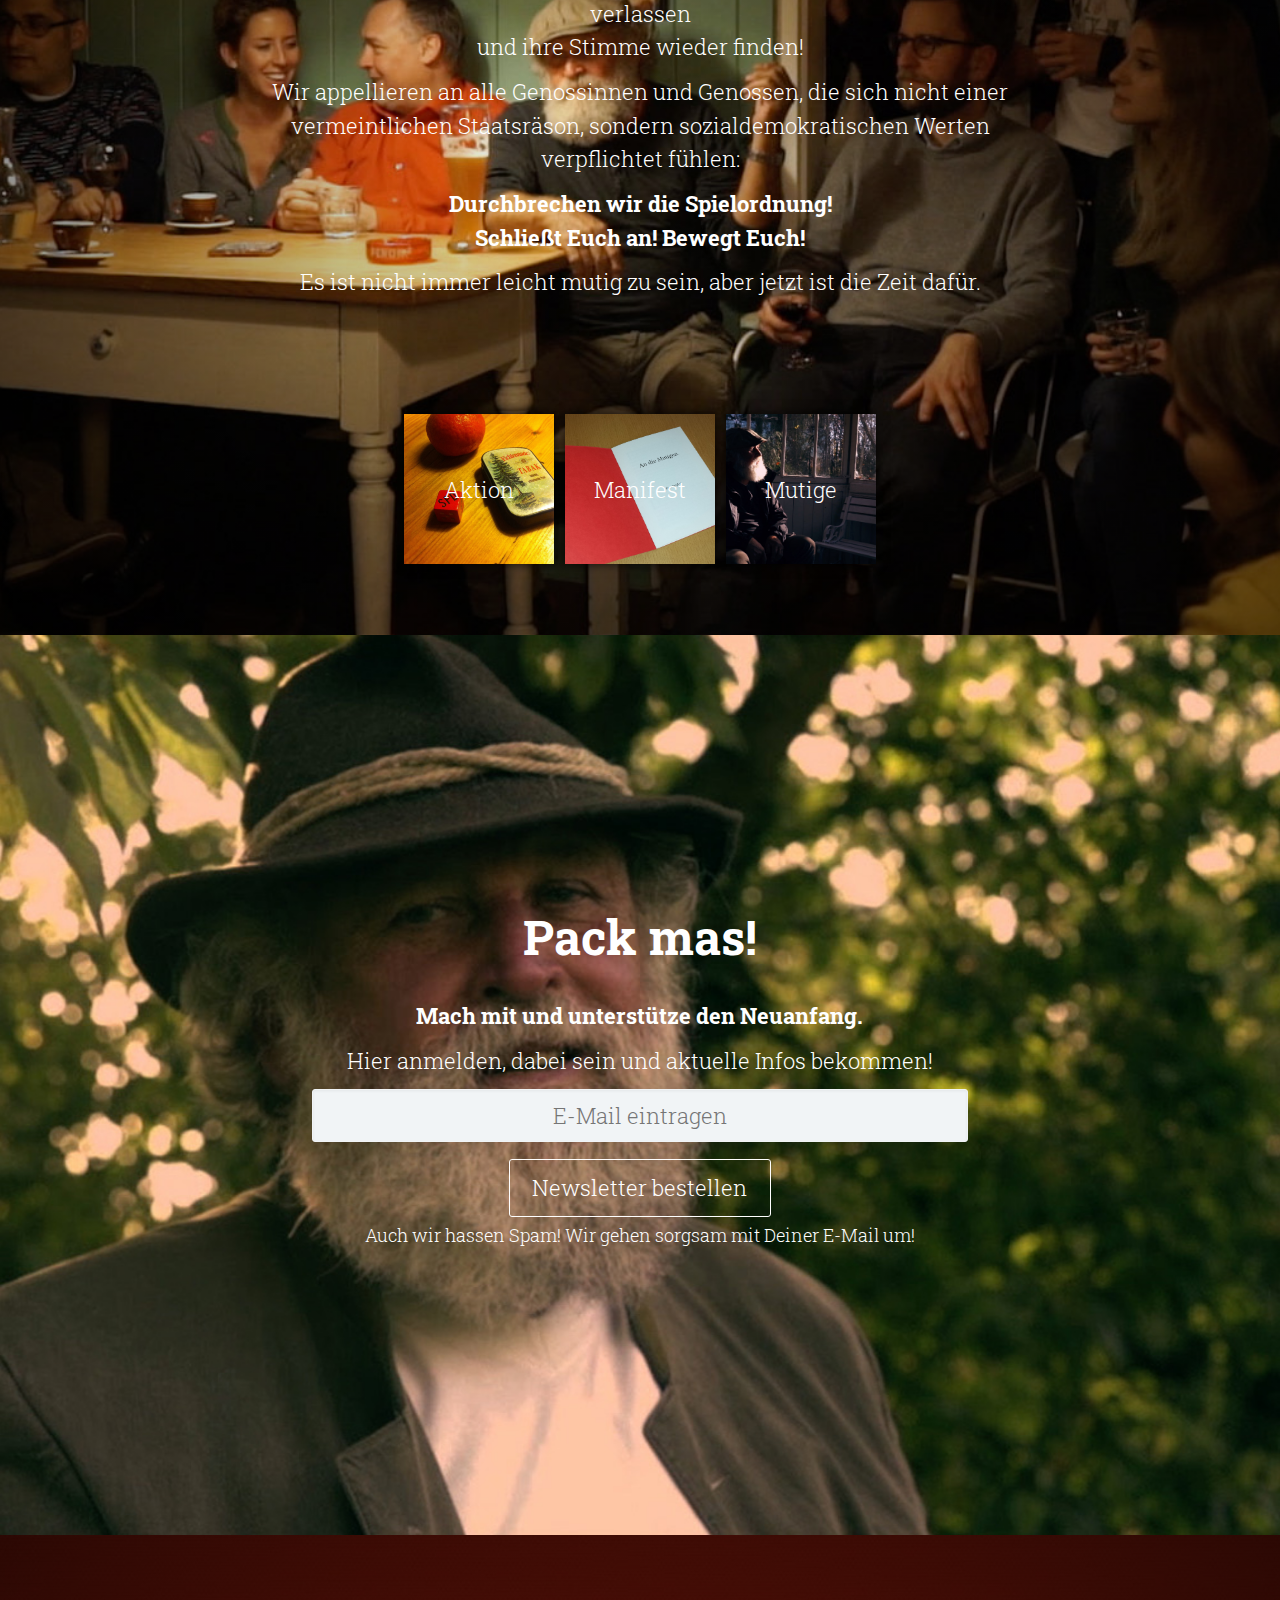
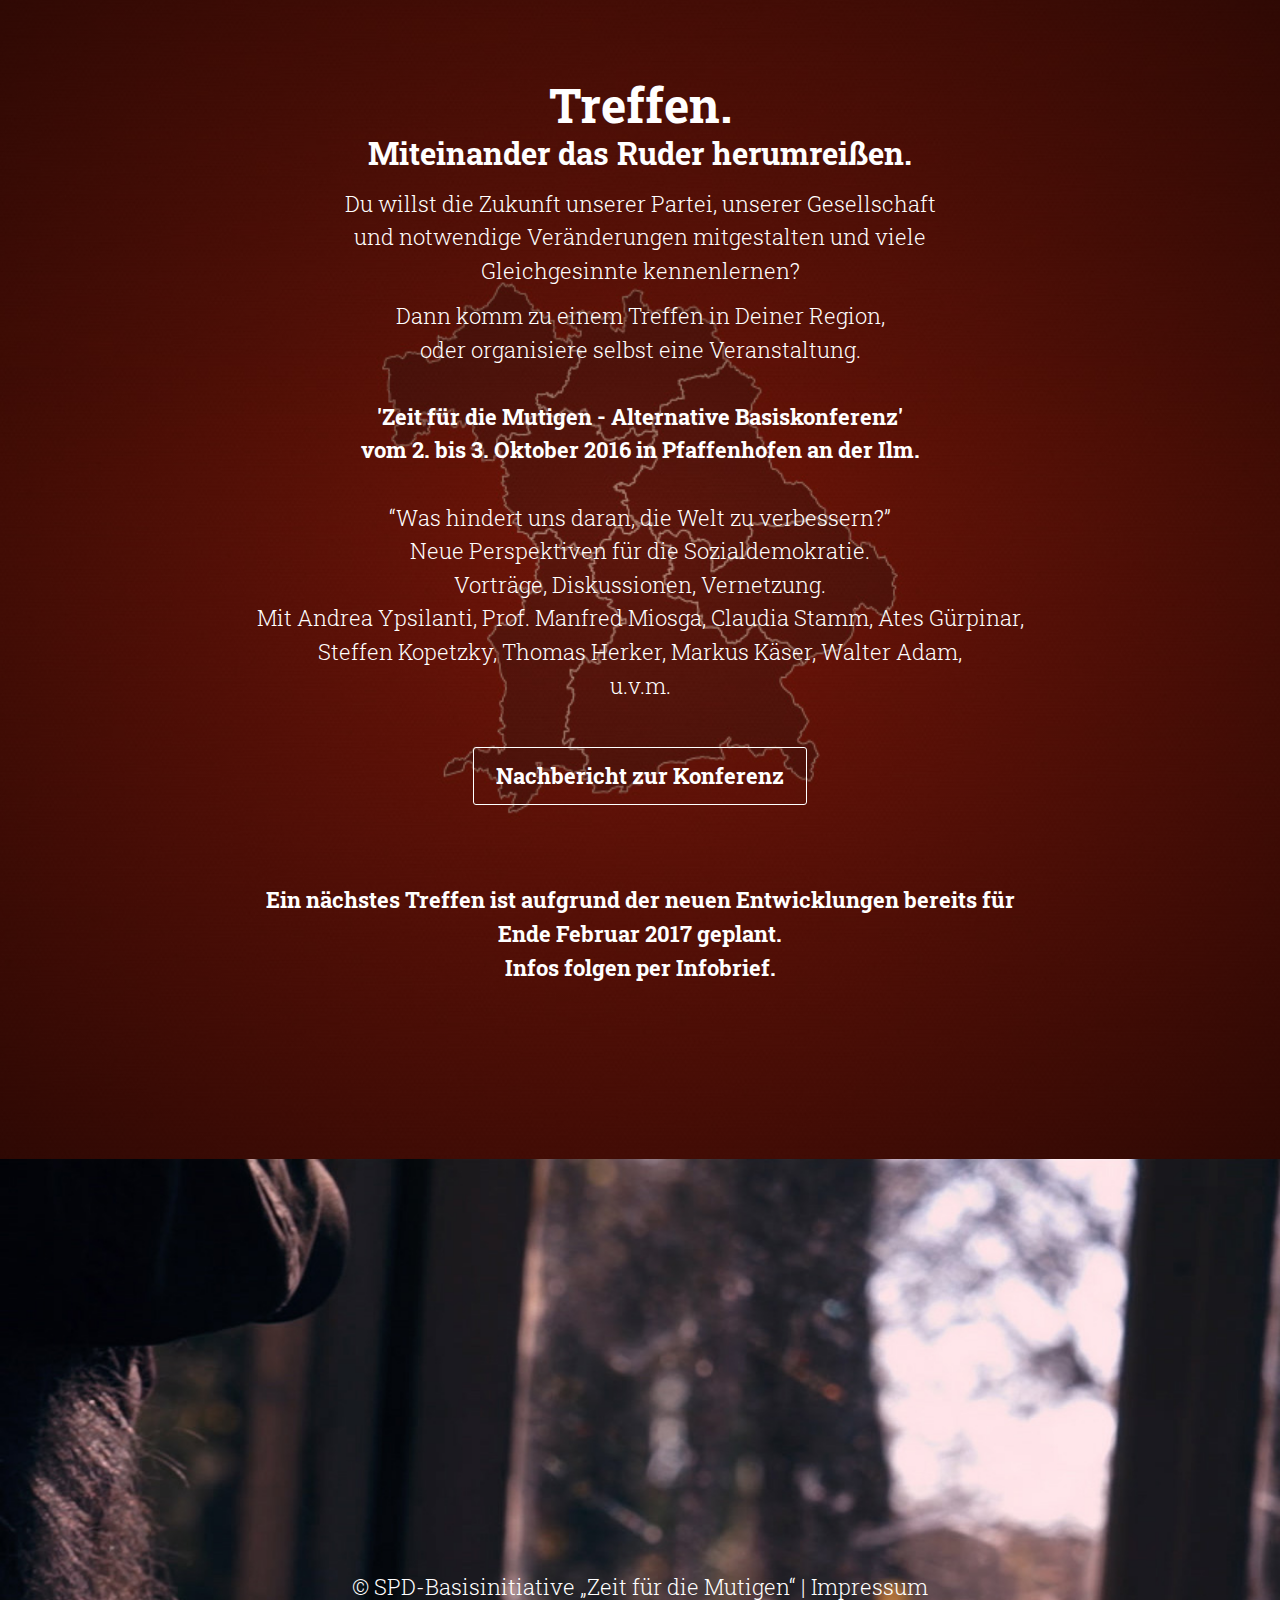
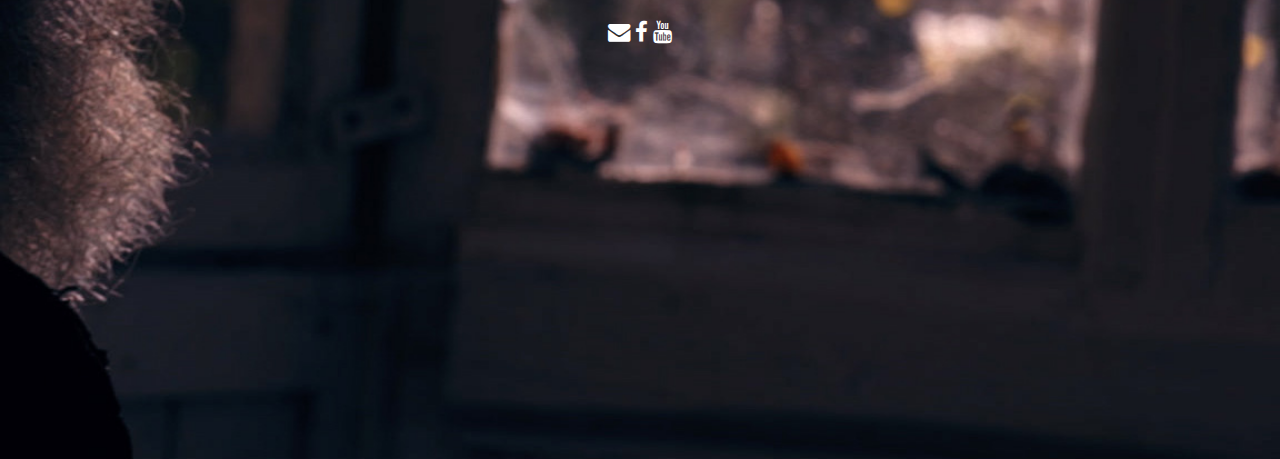
==== commit 7224f443: "Update index.html" ====
--- a/index.html
+++ b/index.html
@@ -72,19 +72,19 @@
 <br><br>
 Wir fordern daher vom zukünftigen Landesvorsitzenden:
 <br><br>
-- Schluss mit einem Parteivorsitz als Nebenjob.
+<strong>1. Schluss mit einem Parteivorsitz als Nebenjob.</strong><br/>
 Unsere Partei ist zu wertvoll, um sie nur im Nebenberuf zu führen. Voraussetzung für eine starke Führung ist deshalb die Trennung von Parteivorsitz und Bundes- oder Landtagsmandat. Nur so kann sichergestellt werden, dass der Landesvorsitz ausschließlich von den Interessen der Mitglieder angetrieben wird, und unsere sozialdemokratischen Überzeugungen nicht aus Fraktionsdisziplin oder für Listenreihungen geopfert werden.
 <br><br>
-- Leidenschaftlich für Bayern.
+<strong>2. Leidenschaftlich für Bayern.</strong><br/>
 Viel zu lange schon wird die BayernSPD zu blass und zu leidenschaftslos verkörpert.
 Die vielen erfolgreichen Kommunalpolitiker in der SPD, die nicht aus Karrieregründen sondern aus echter Überzeugung Sozialdemokraten sind, zeigen: Bayern und SPD - das geht. Dieser Wille zur Verbesserung der Lebensbedingungen, der Mut zur Veränderung von 60.000 Mitgliedern muss für die Menschen in Bayern auch auf Landesebene endlich spürbar gemacht werden.
 <br><br>
-- Alle Macht den Mitgliedern.
+<strong>3. Alle Macht den Mitgliedern.</strong><br/>
 Die deprimierende Situation ist seit Jahren unverändert, die Partei in wesentlichen Politikfeldern nicht mehr präsent. Innerparteiliche Kritik wird von der Landesspitze ignoriert oder übergangen. Unser Landesverband ist zu einem Wahlverein für die Aufstellung der Bundestags- und Landtagskandidaten verkümmert. Die Mitgliedschaft bei der BayernSPD muss wieder etwas wert sein. Die Basis muss bei wesentlichen Entscheidungen das letzte Wort haben. Wir fordern daher eine Urwahl für die Spitzenkandidatur bei der Landtagswahl und Mitgliederbefragungen zu wichtigen Themen wie z.B. Koalitionsspiele mit der CSU.
 <br><br>
 Als SPD Basisinitiative haben wir bei der Urwahl kein Personalvorschlagsrecht. Wir sind keine Parteigliederung sondern verstehen uns als Sprachrohr der Mitglieder. Es würde unserem Anspruch, der Basis ihre Stimme wieder zu gegeben, widersprechen, wenn wir den Mitgliedern die Wahl eines Kandidaten vorschreiben würden. Unsere Forderung nach mehr Mitbestimmung der Basis bedeutet: Jedes Mitglied trägt die Entscheidung und die Mitverantwortung dafür, in welche Richtung sich die BayernSPD entwickeln soll. Unsere Forderungen an den neuen Landesvorsitzenden sind klar formuliert. Jetzt habt Ihr es selbst in der Hand. Macht das Beste daraus!
 <br><br>
-Infos zu den drei Kandidaten von der Parteibasis findet Ihr hier:<br/>
+<strong>Infos zu den drei Kandidaten von der Parteibasis findet Ihr hier:</strong><br/>
 Käser: www.markus-kaeser.de<br/>
 Tschung: www.gregor-tschung.de<br/>
 Aschenbrenner: https://uli-aschenbrenner.de/<br/>
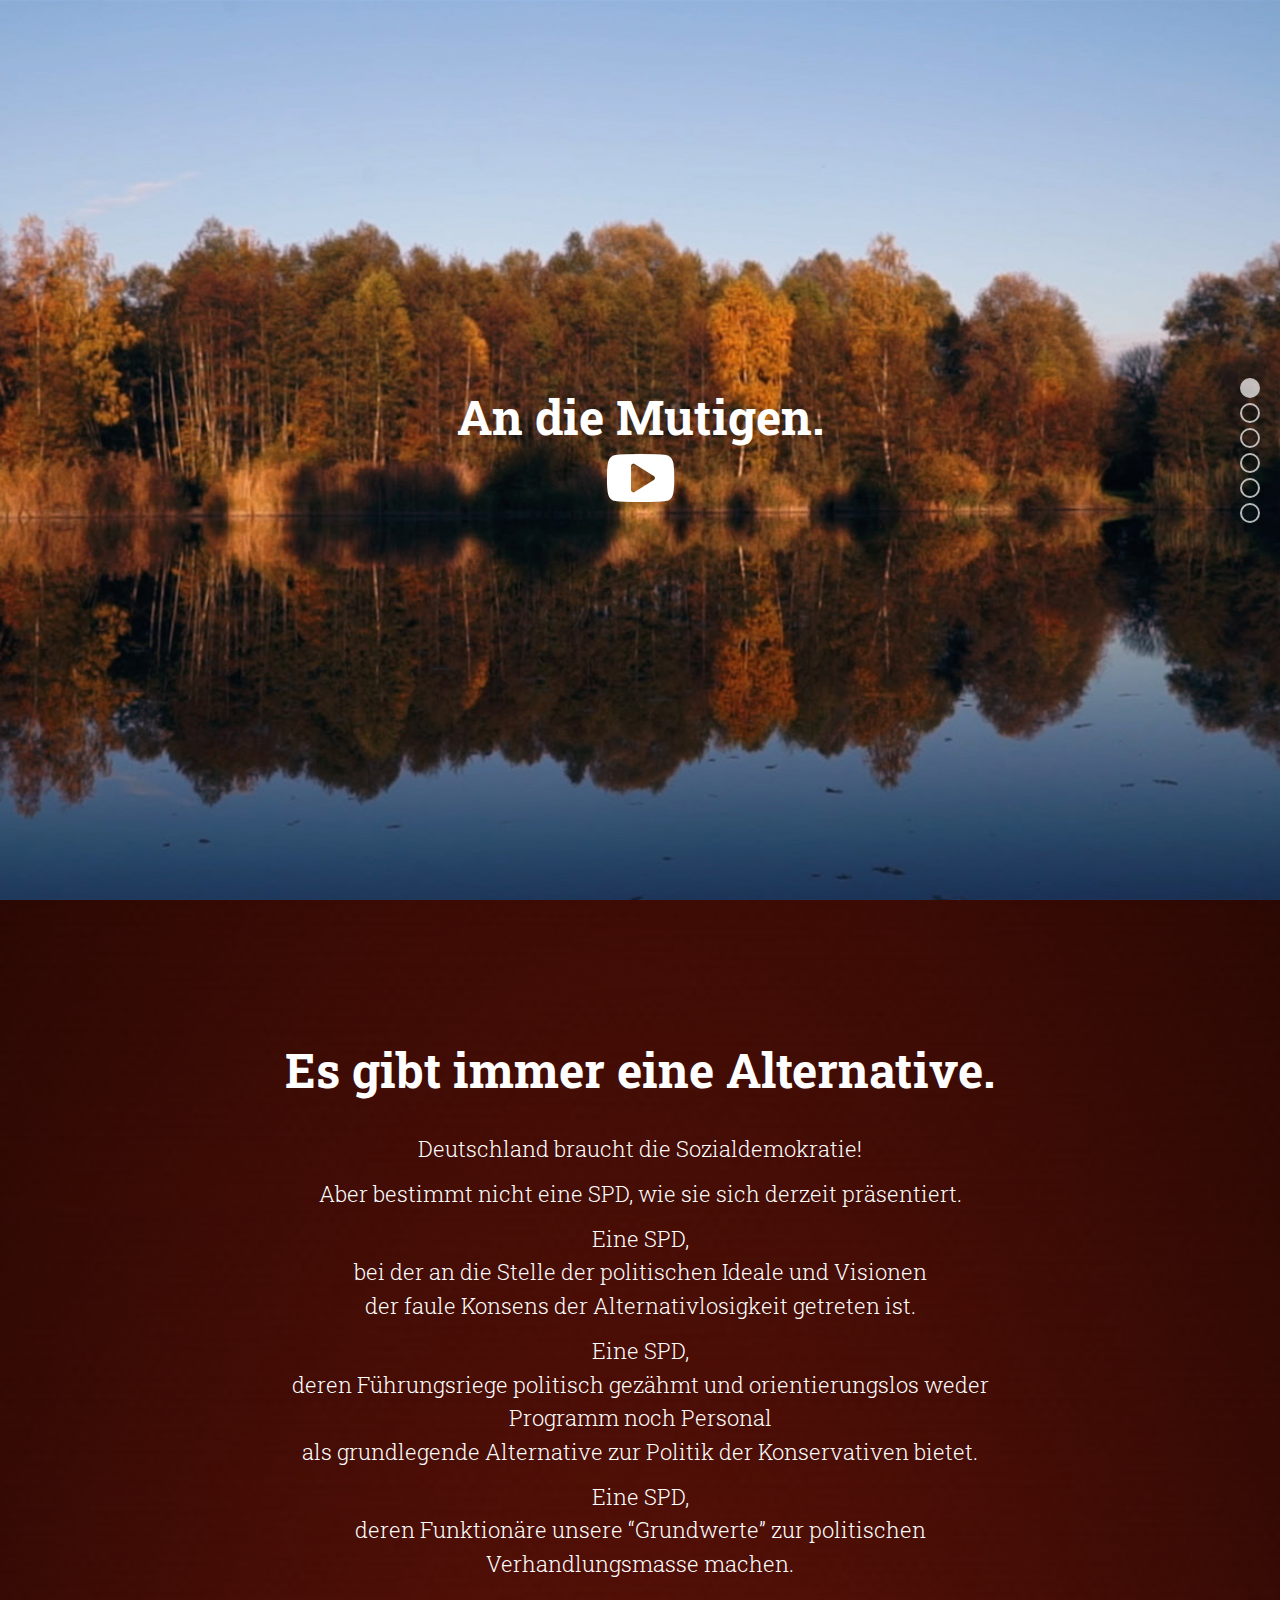
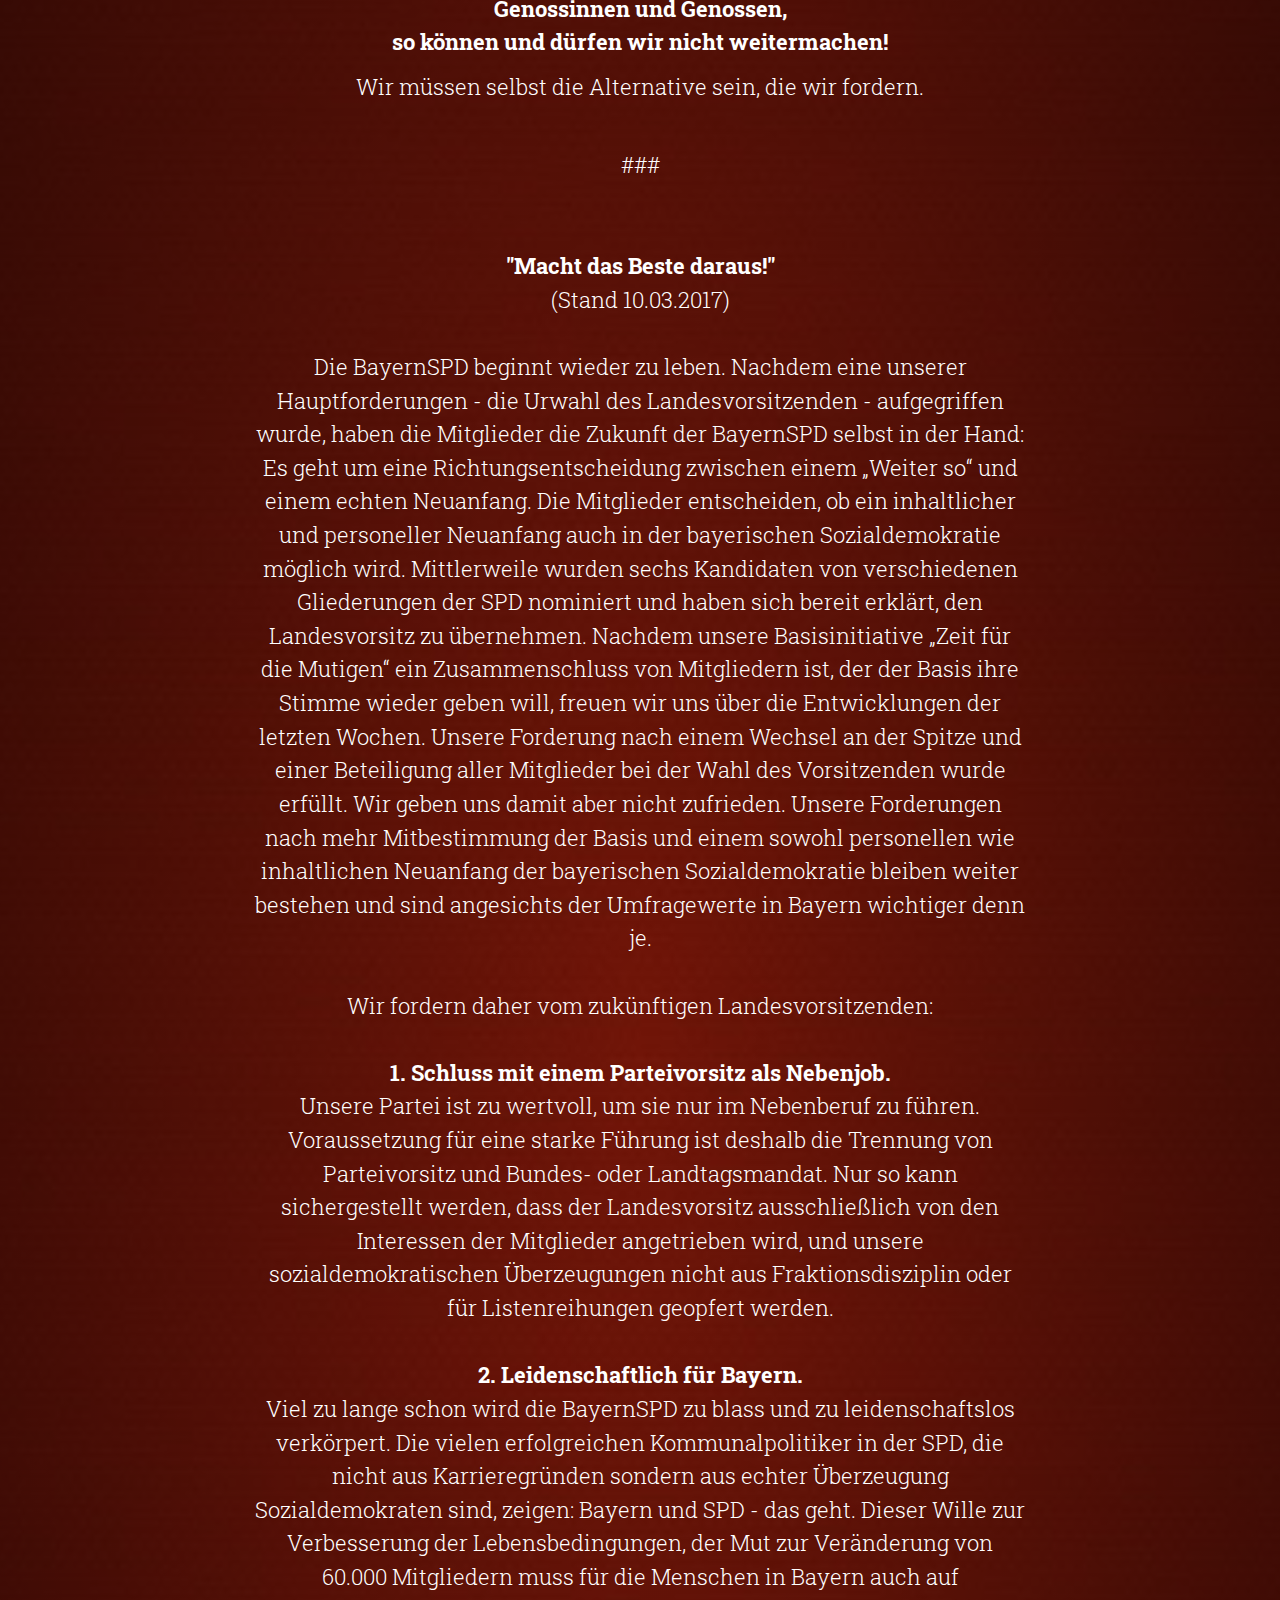
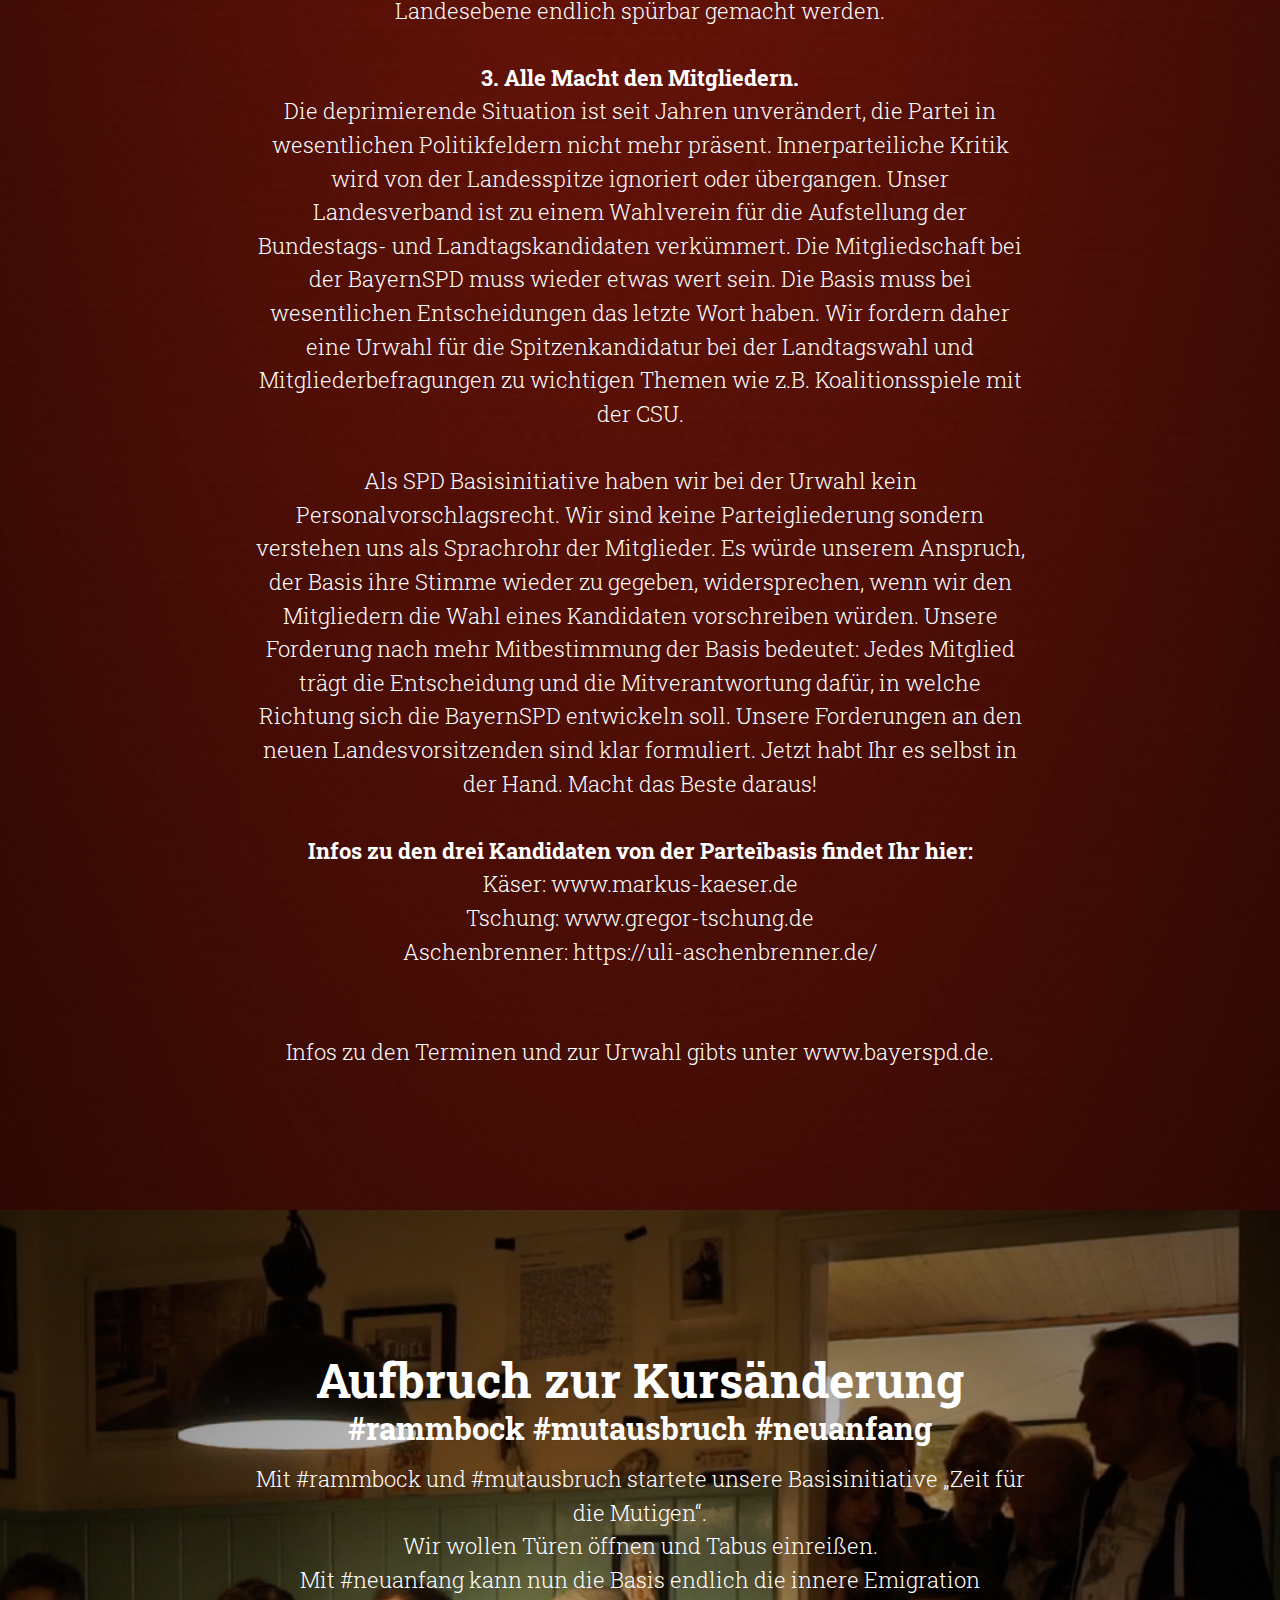
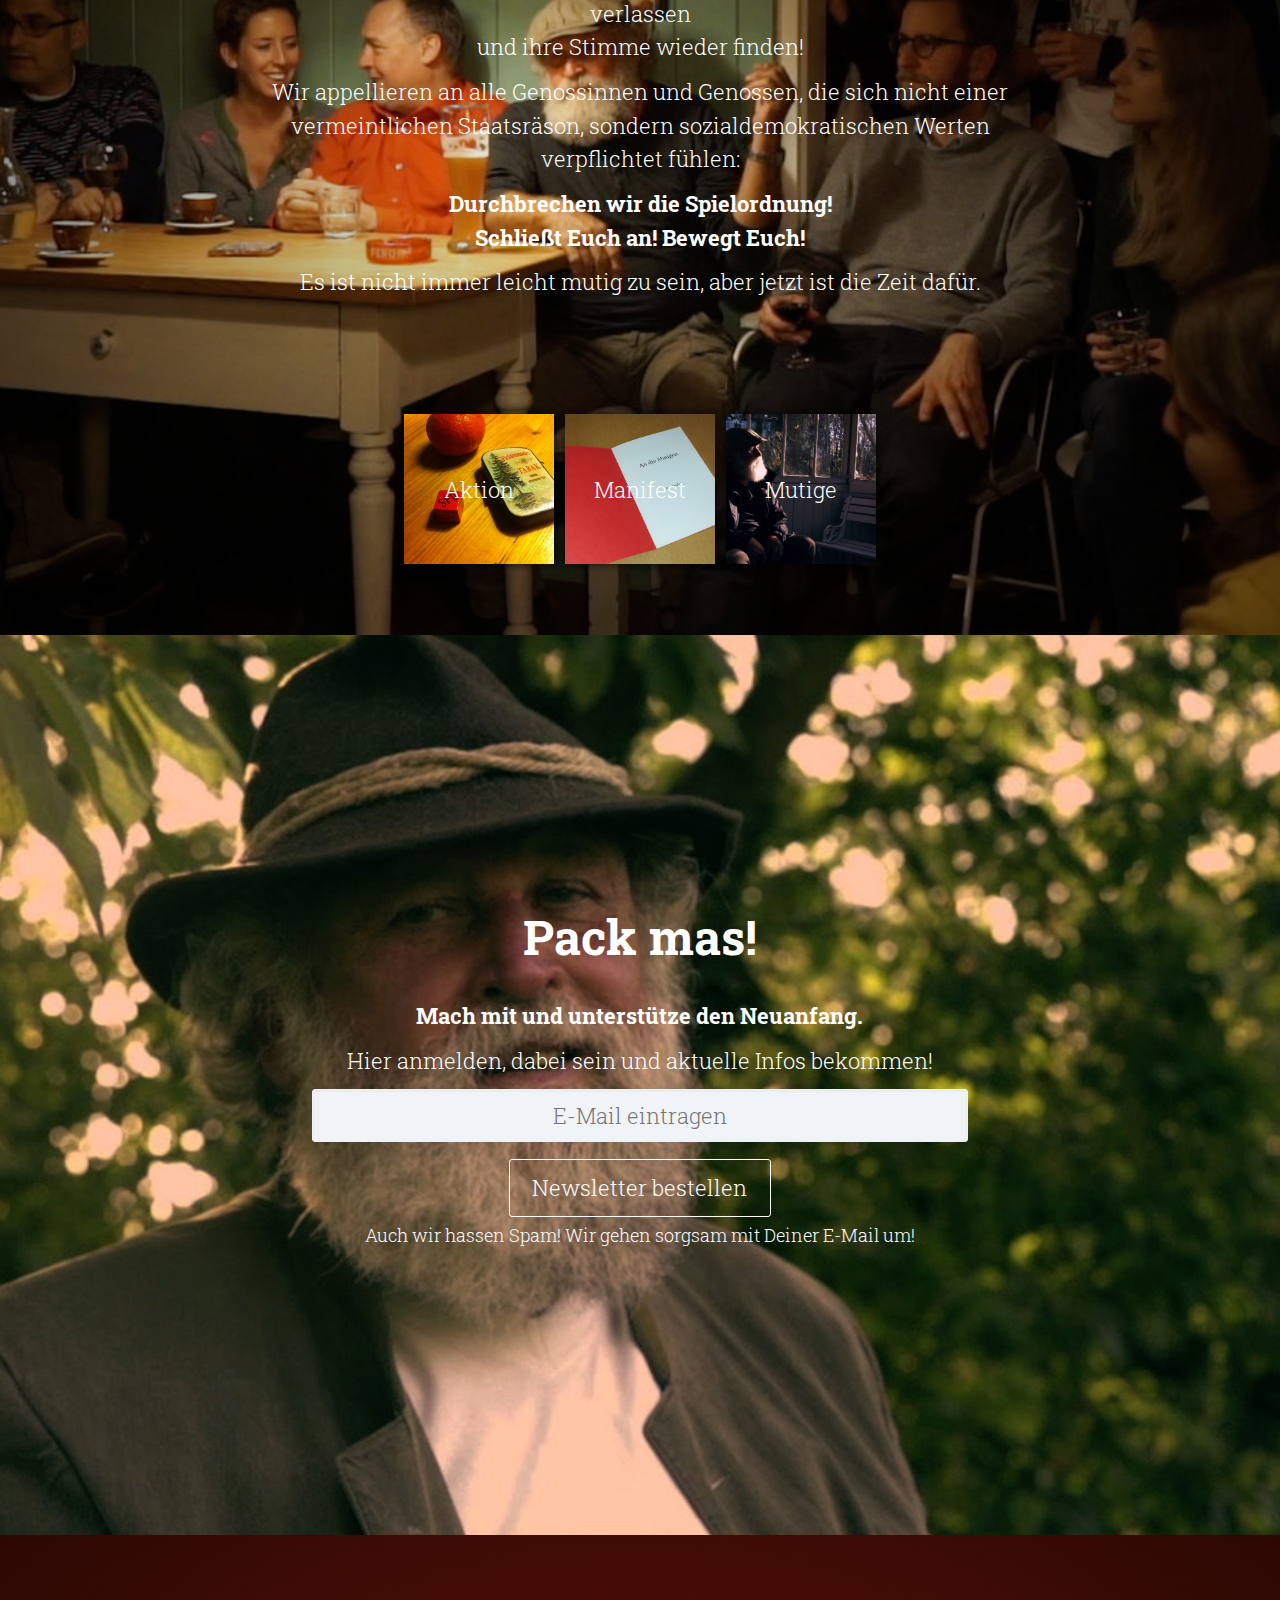
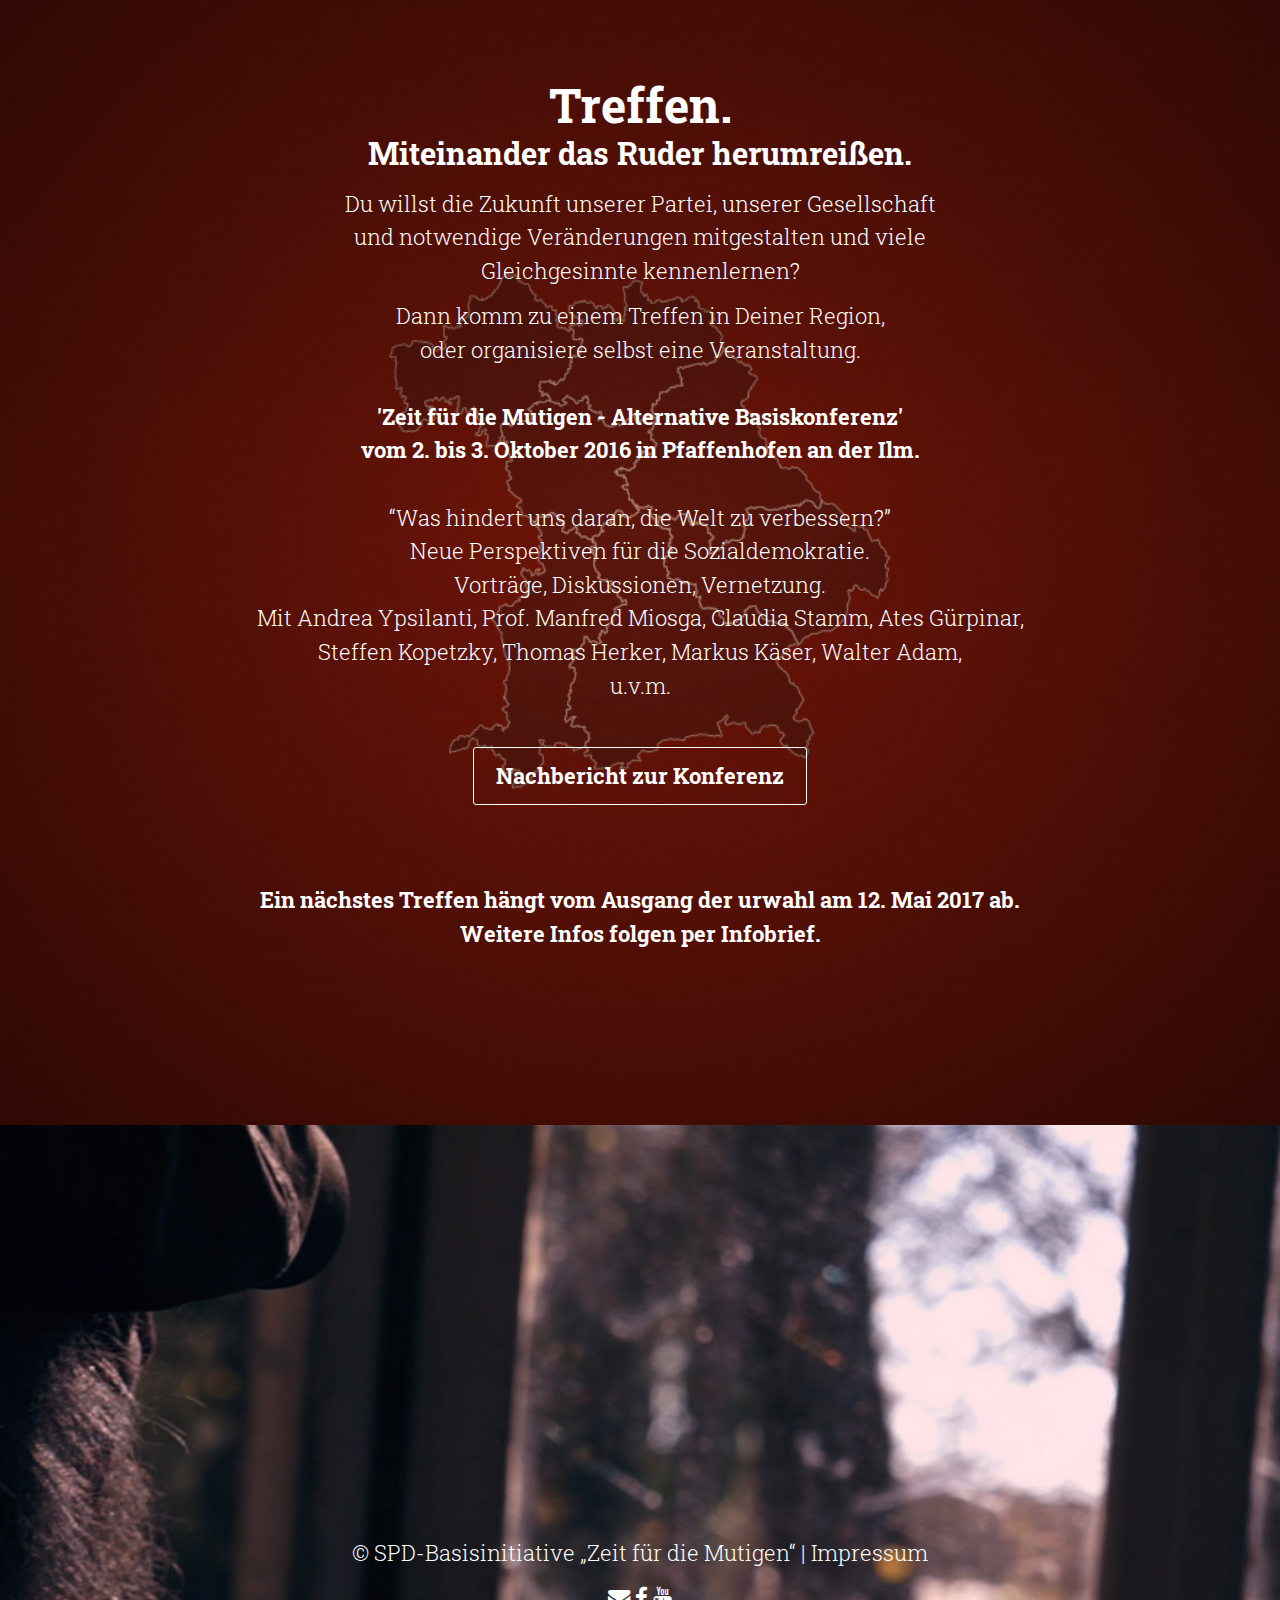
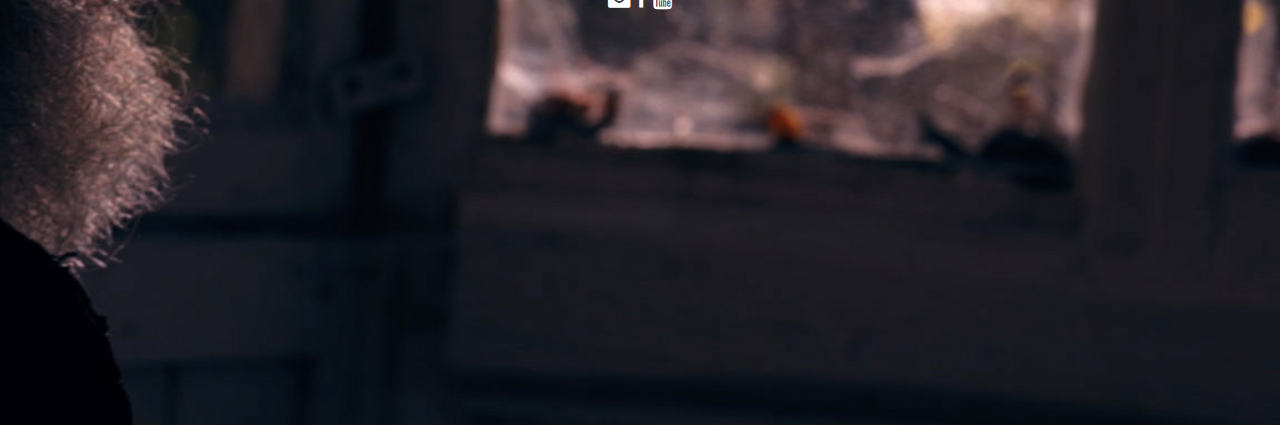
==== commit 59e20686: "Update index.html" ====
--- a/index.html
+++ b/index.html
@@ -399,8 +399,8 @@
 <p><a href="https://www.facebook.com/zeitfuerdiemutigen/posts/341037442916509" class="btn" target="_blank" id="map-link"><strong>Nachbericht zur Konferenz</strong></a></p>
 <br>
 <br>
-<strong>Ein nächstes Treffen ist aufgrund der neuen Entwicklungen bereits für Ende Februar 2017 geplant.<br>
-Infos folgen per Infobrief.</strong>
+<strong>Ein nächstes Treffen hängt vom Ausgang der urwahl am 12. Mai 2017 ab.<br>
+Weitere Infos folgen per Infobrief.</strong>
 <br>
 <br>
 
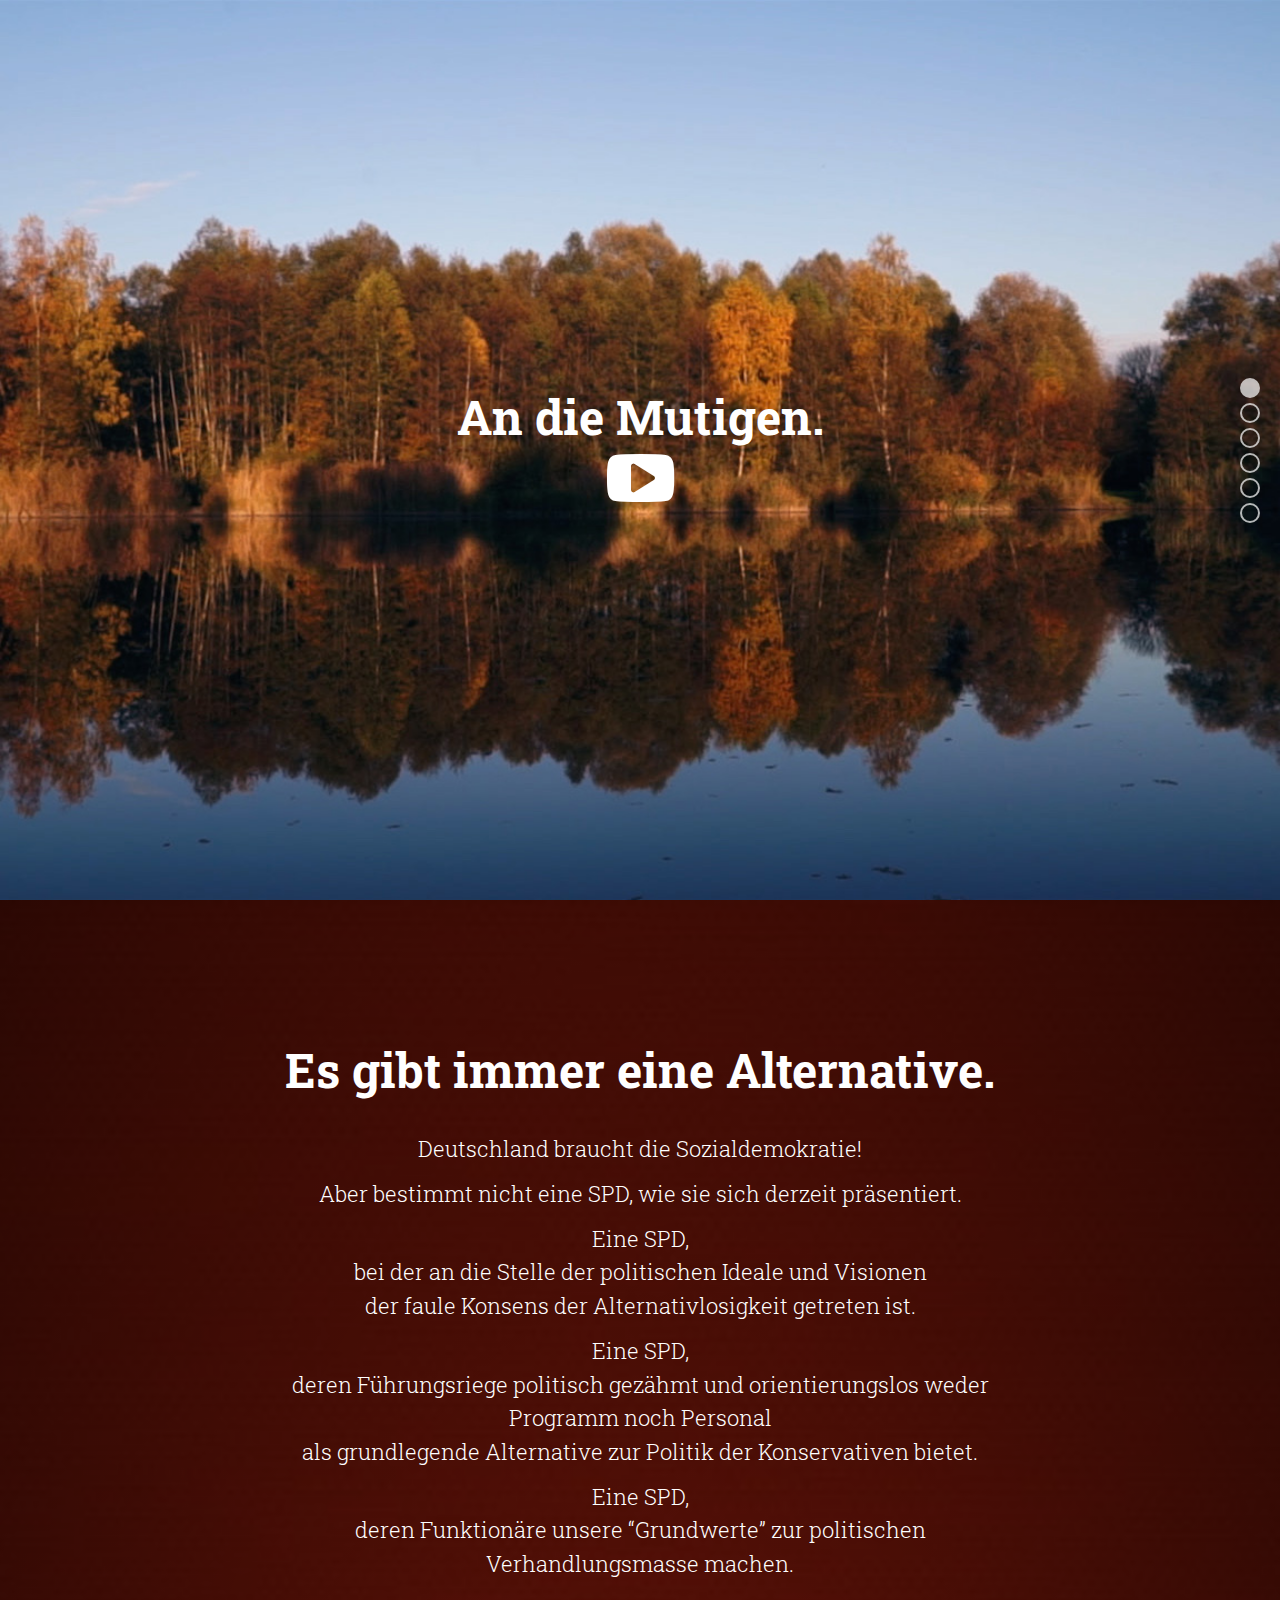
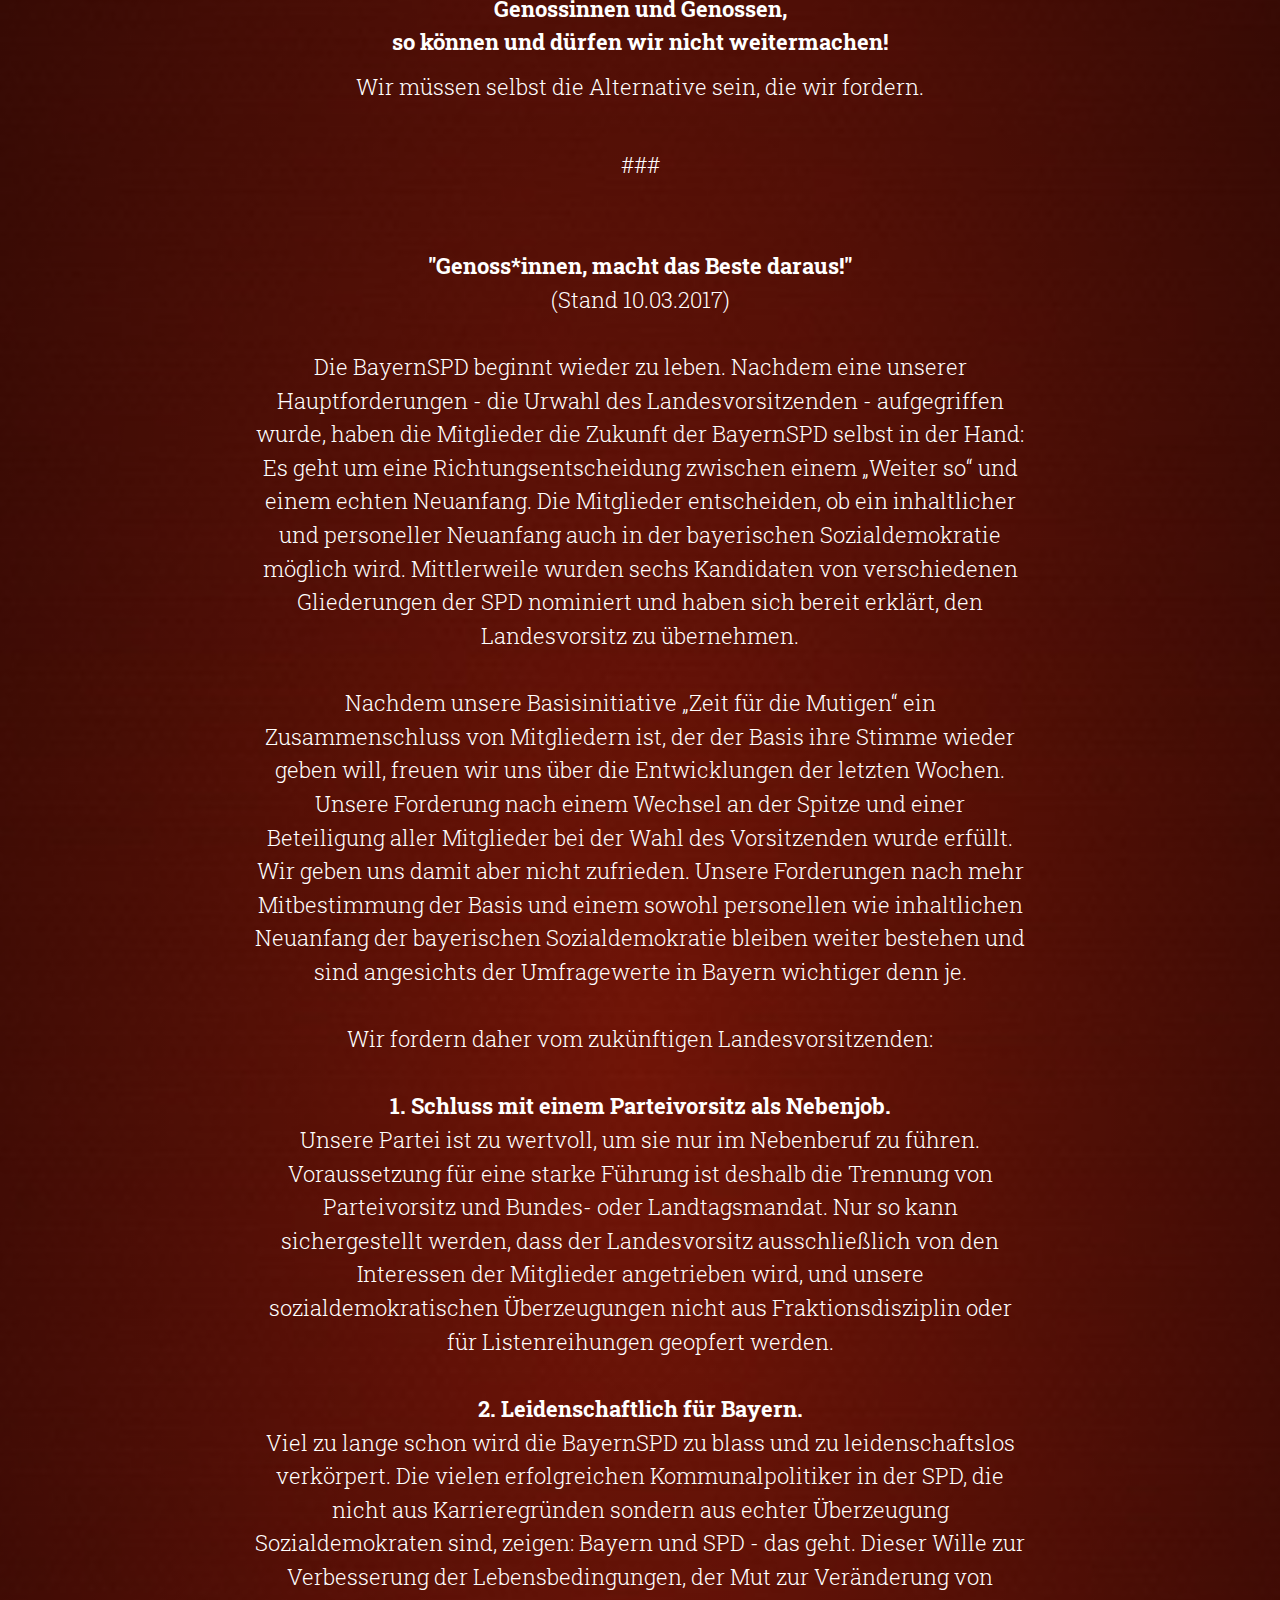
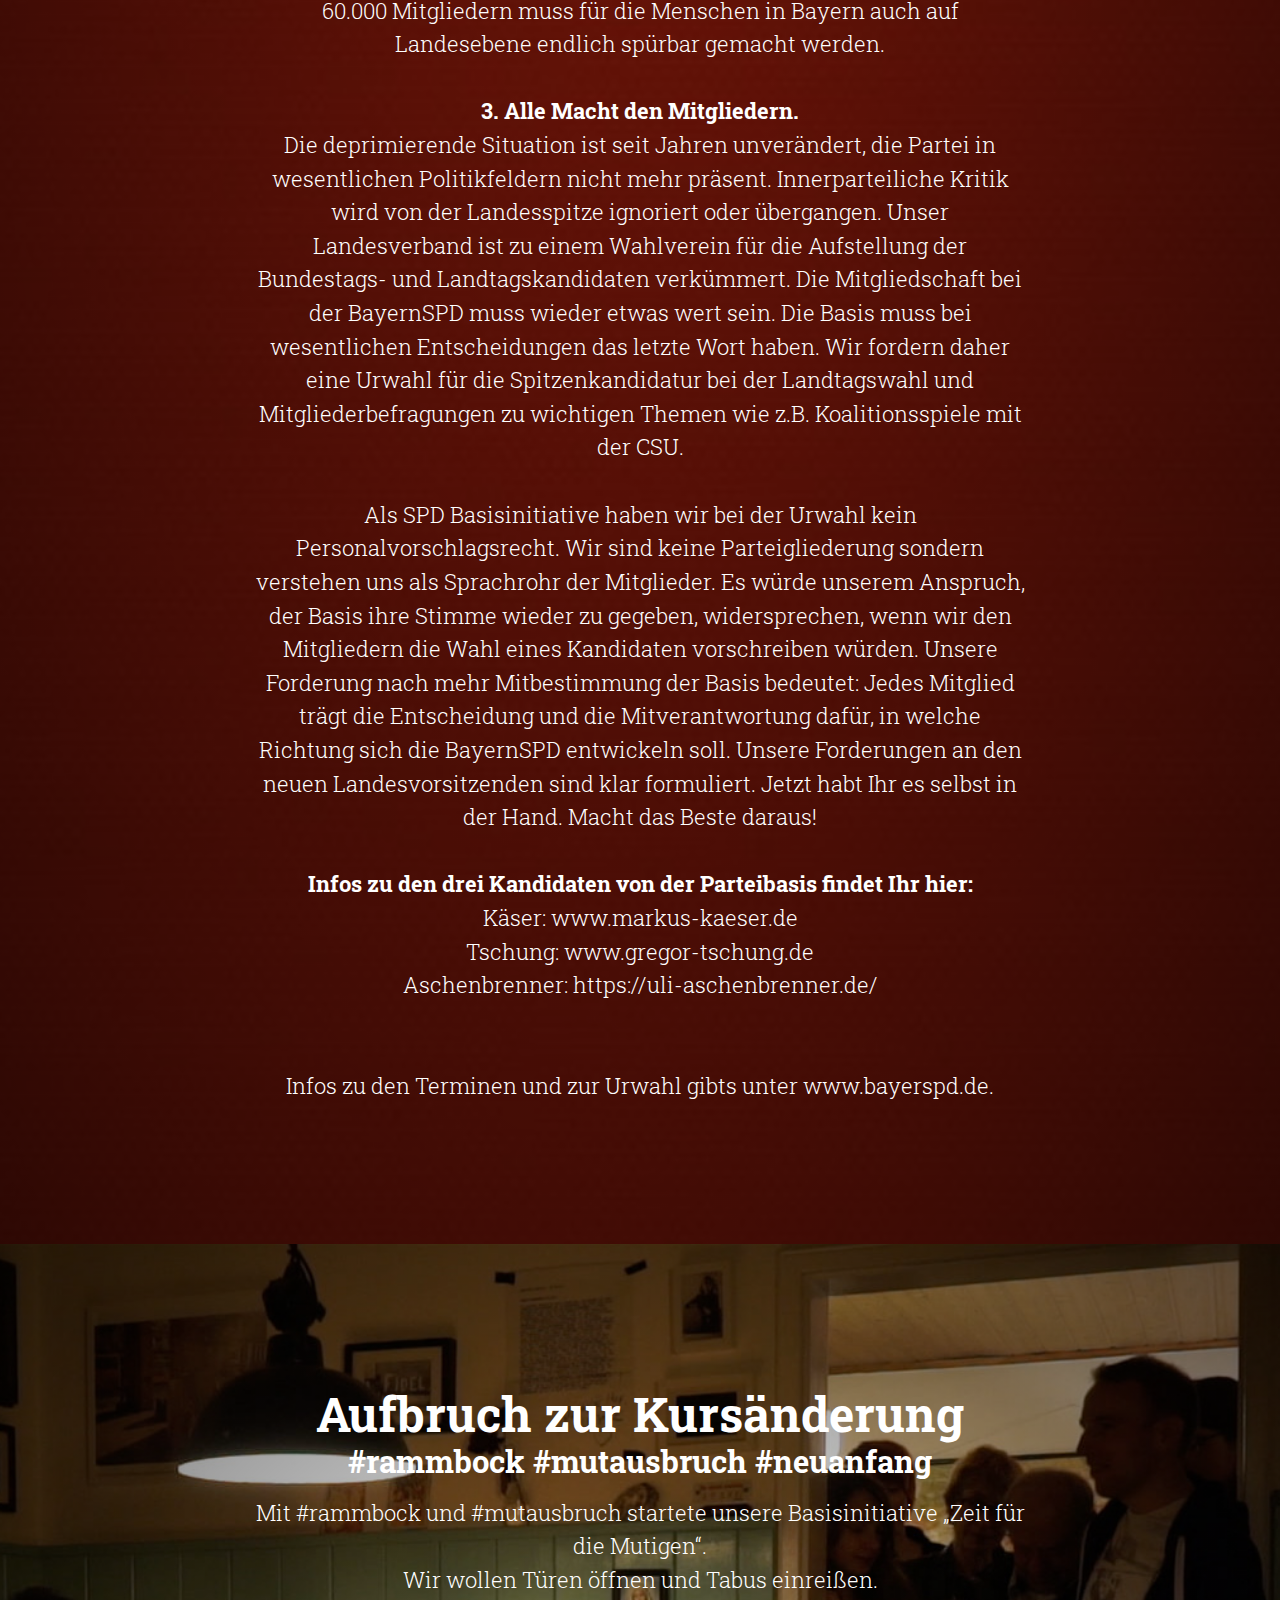
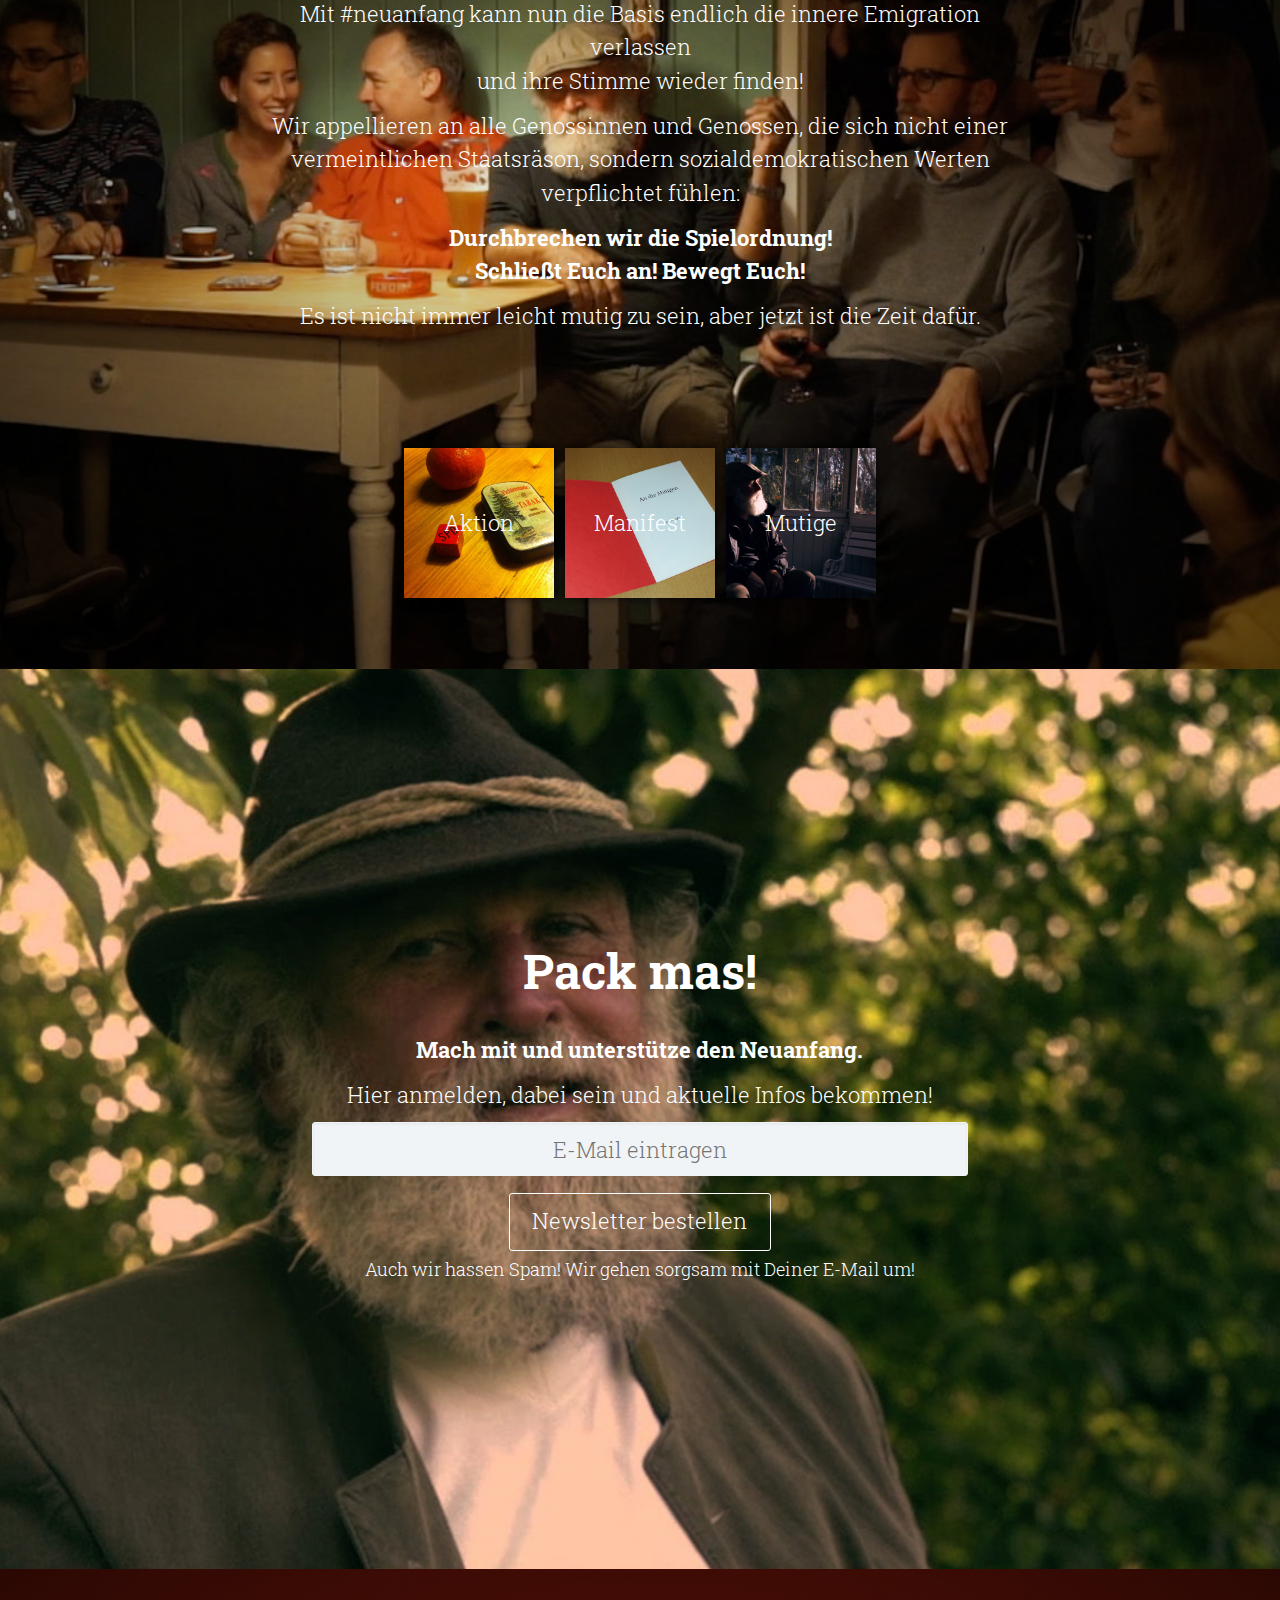
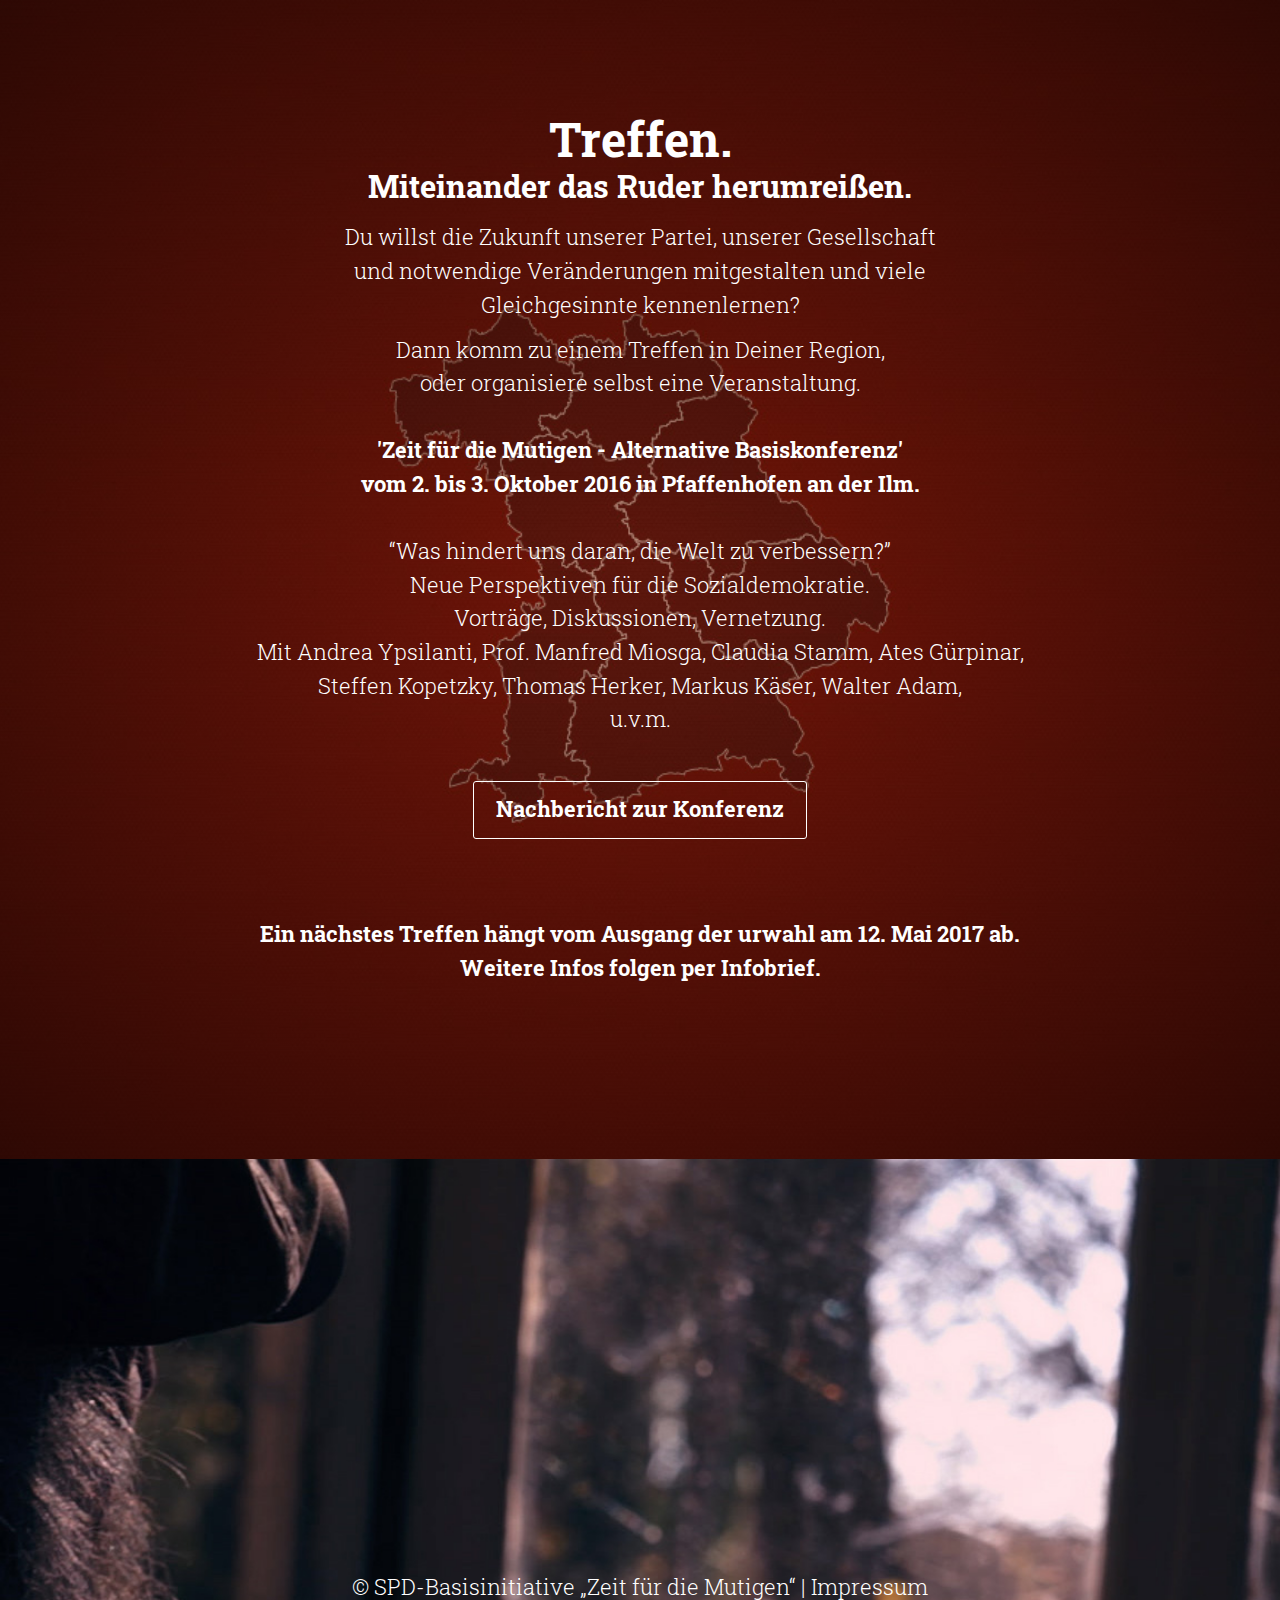
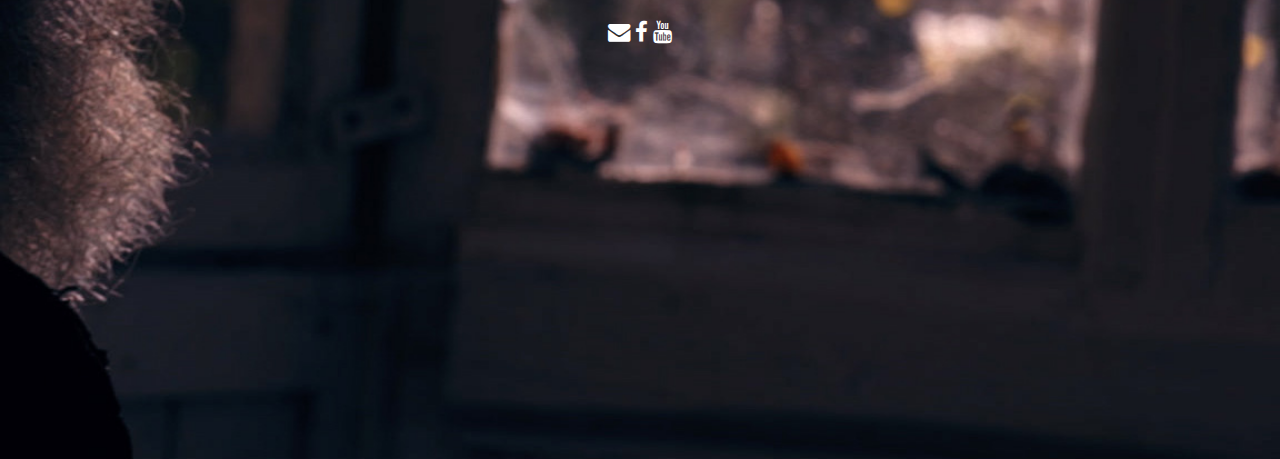
==== commit dd971194: "Update index.html" ====
--- a/index.html
+++ b/index.html
@@ -66,9 +66,11 @@
 <p>Wir müssen selbst die Alternative sein, die wir fordern.</p>
 <br>###<br>
 <br><br>
-<strong>"Macht das Beste daraus!"</strong><br>(Stand 10.03.2017)<br><br>
+<strong>"Genoss*innen, macht das Beste daraus!"</strong><br>(Stand 10.03.2017)<br><br>
 Die BayernSPD beginnt wieder zu leben. Nachdem eine unserer Hauptforderungen - die Urwahl des Landesvorsitzenden - aufgegriffen wurde, haben die Mitglieder die Zukunft der BayernSPD selbst in der Hand: Es geht um eine Richtungsentscheidung zwischen einem „Weiter so“ und einem echten Neuanfang.
-Die Mitglieder entscheiden, ob ein inhaltlicher und personeller Neuanfang auch in der bayerischen Sozialdemokratie möglich wird. Mittlerweile wurden sechs Kandidaten von verschiedenen Gliederungen der SPD nominiert und haben sich bereit erklärt, den Landesvorsitz zu übernehmen. Nachdem unsere Basisinitiative „Zeit für die Mutigen“ ein Zusammenschluss von Mitgliedern ist, der der Basis ihre Stimme wieder geben will, freuen wir uns über die Entwicklungen der letzten Wochen. Unsere Forderung nach einem Wechsel an der Spitze und einer Beteiligung aller Mitglieder bei der Wahl des Vorsitzenden wurde erfüllt. Wir geben uns damit aber nicht zufrieden. Unsere Forderungen nach mehr Mitbestimmung der Basis und einem sowohl personellen wie inhaltlichen Neuanfang der bayerischen Sozialdemokratie bleiben weiter bestehen und sind angesichts der Umfragewerte in Bayern wichtiger denn je.
+Die Mitglieder entscheiden, ob ein inhaltlicher und personeller Neuanfang auch in der bayerischen Sozialdemokratie möglich wird. Mittlerweile wurden sechs Kandidaten von verschiedenen Gliederungen der SPD nominiert und haben sich bereit erklärt, den Landesvorsitz zu übernehmen.
+<br><br>
+Nachdem unsere Basisinitiative „Zeit für die Mutigen“ ein Zusammenschluss von Mitgliedern ist, der der Basis ihre Stimme wieder geben will, freuen wir uns über die Entwicklungen der letzten Wochen. Unsere Forderung nach einem Wechsel an der Spitze und einer Beteiligung aller Mitglieder bei der Wahl des Vorsitzenden wurde erfüllt. Wir geben uns damit aber nicht zufrieden. Unsere Forderungen nach mehr Mitbestimmung der Basis und einem sowohl personellen wie inhaltlichen Neuanfang der bayerischen Sozialdemokratie bleiben weiter bestehen und sind angesichts der Umfragewerte in Bayern wichtiger denn je.
 <br><br>
 Wir fordern daher vom zukünftigen Landesvorsitzenden:
 <br><br>
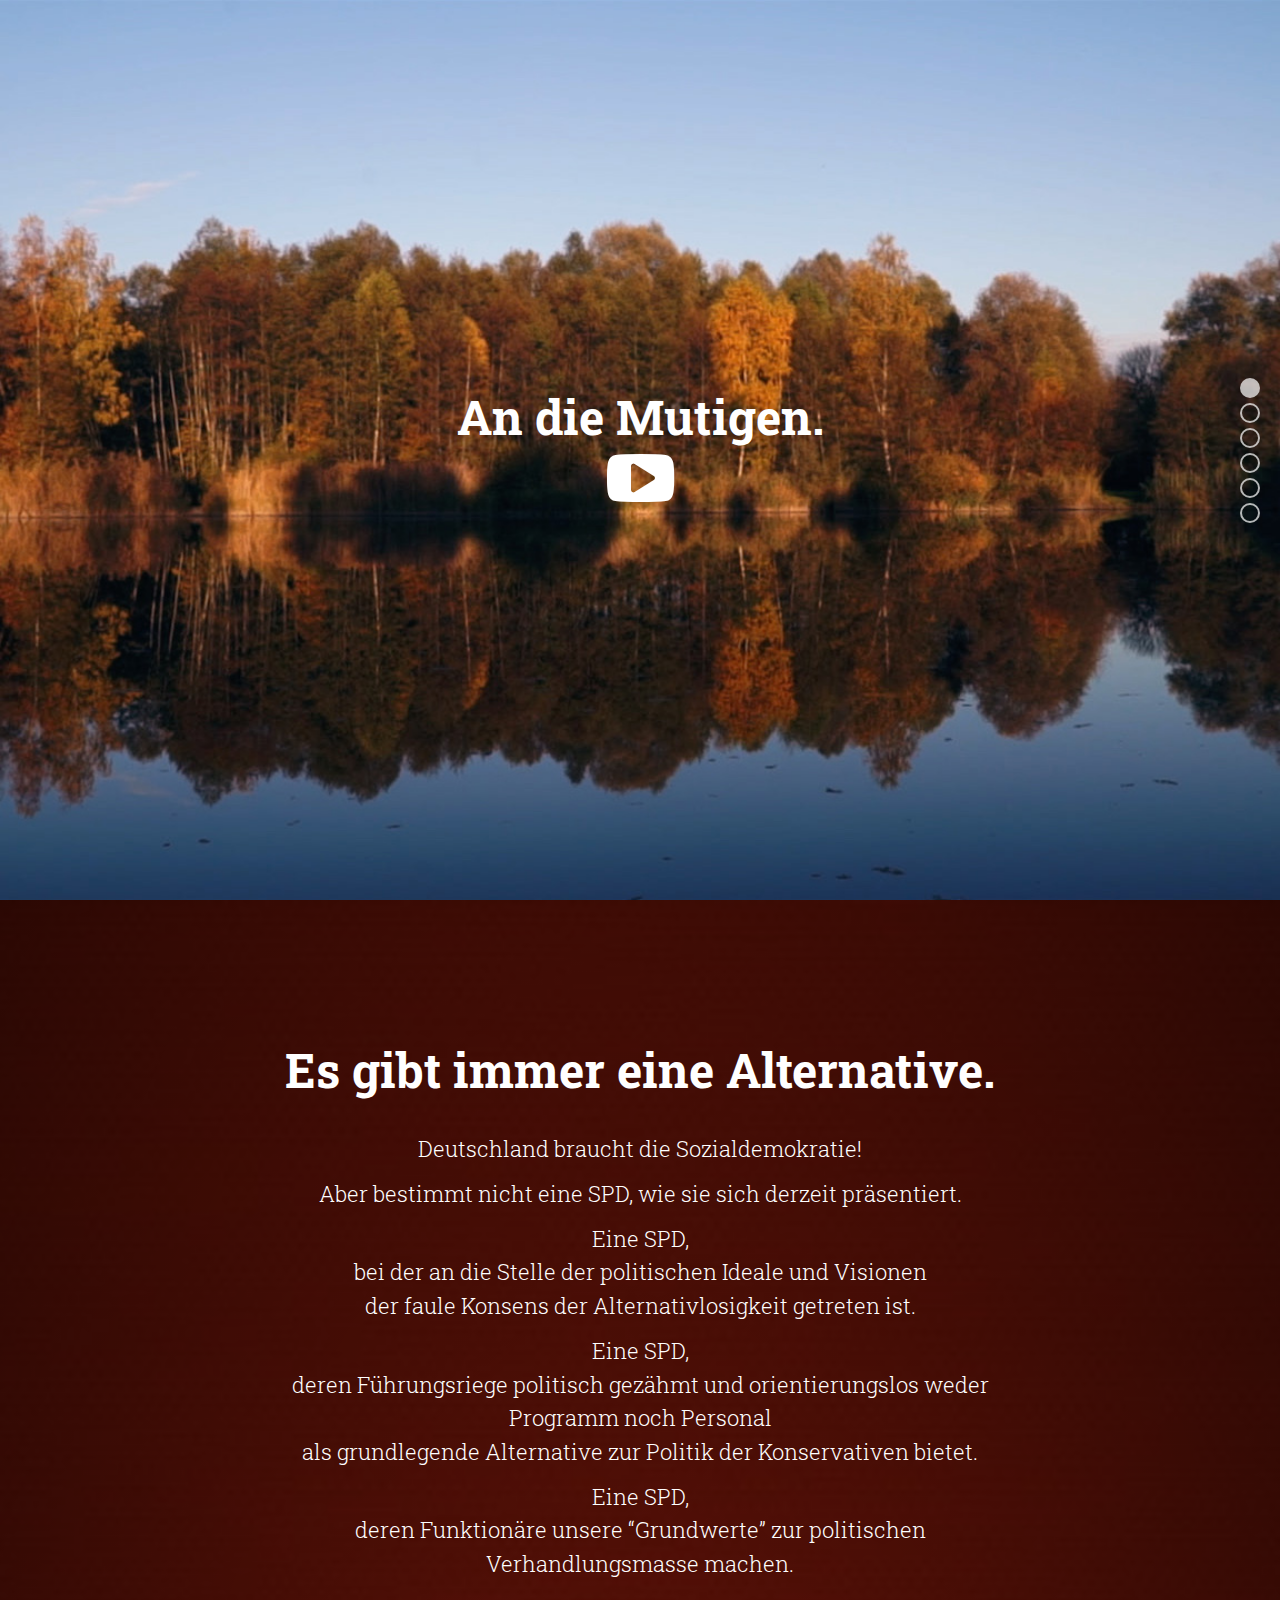
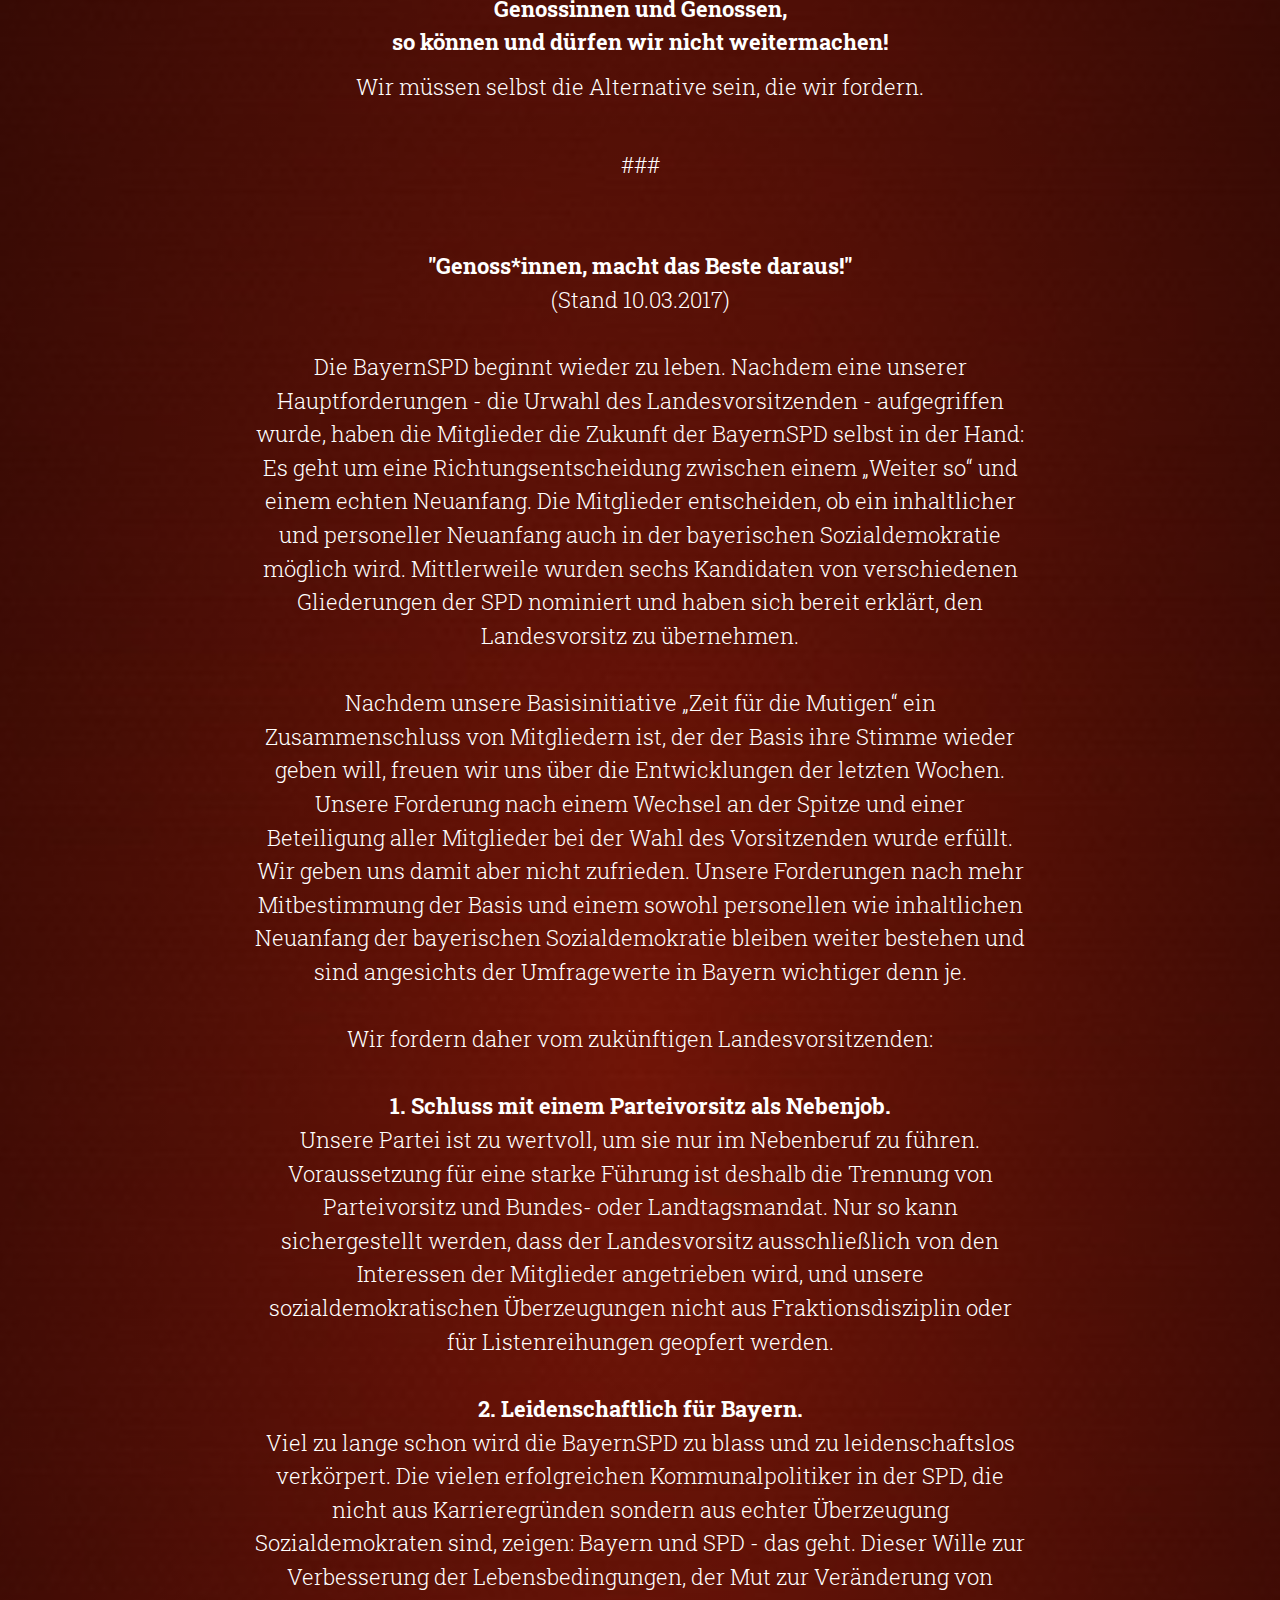
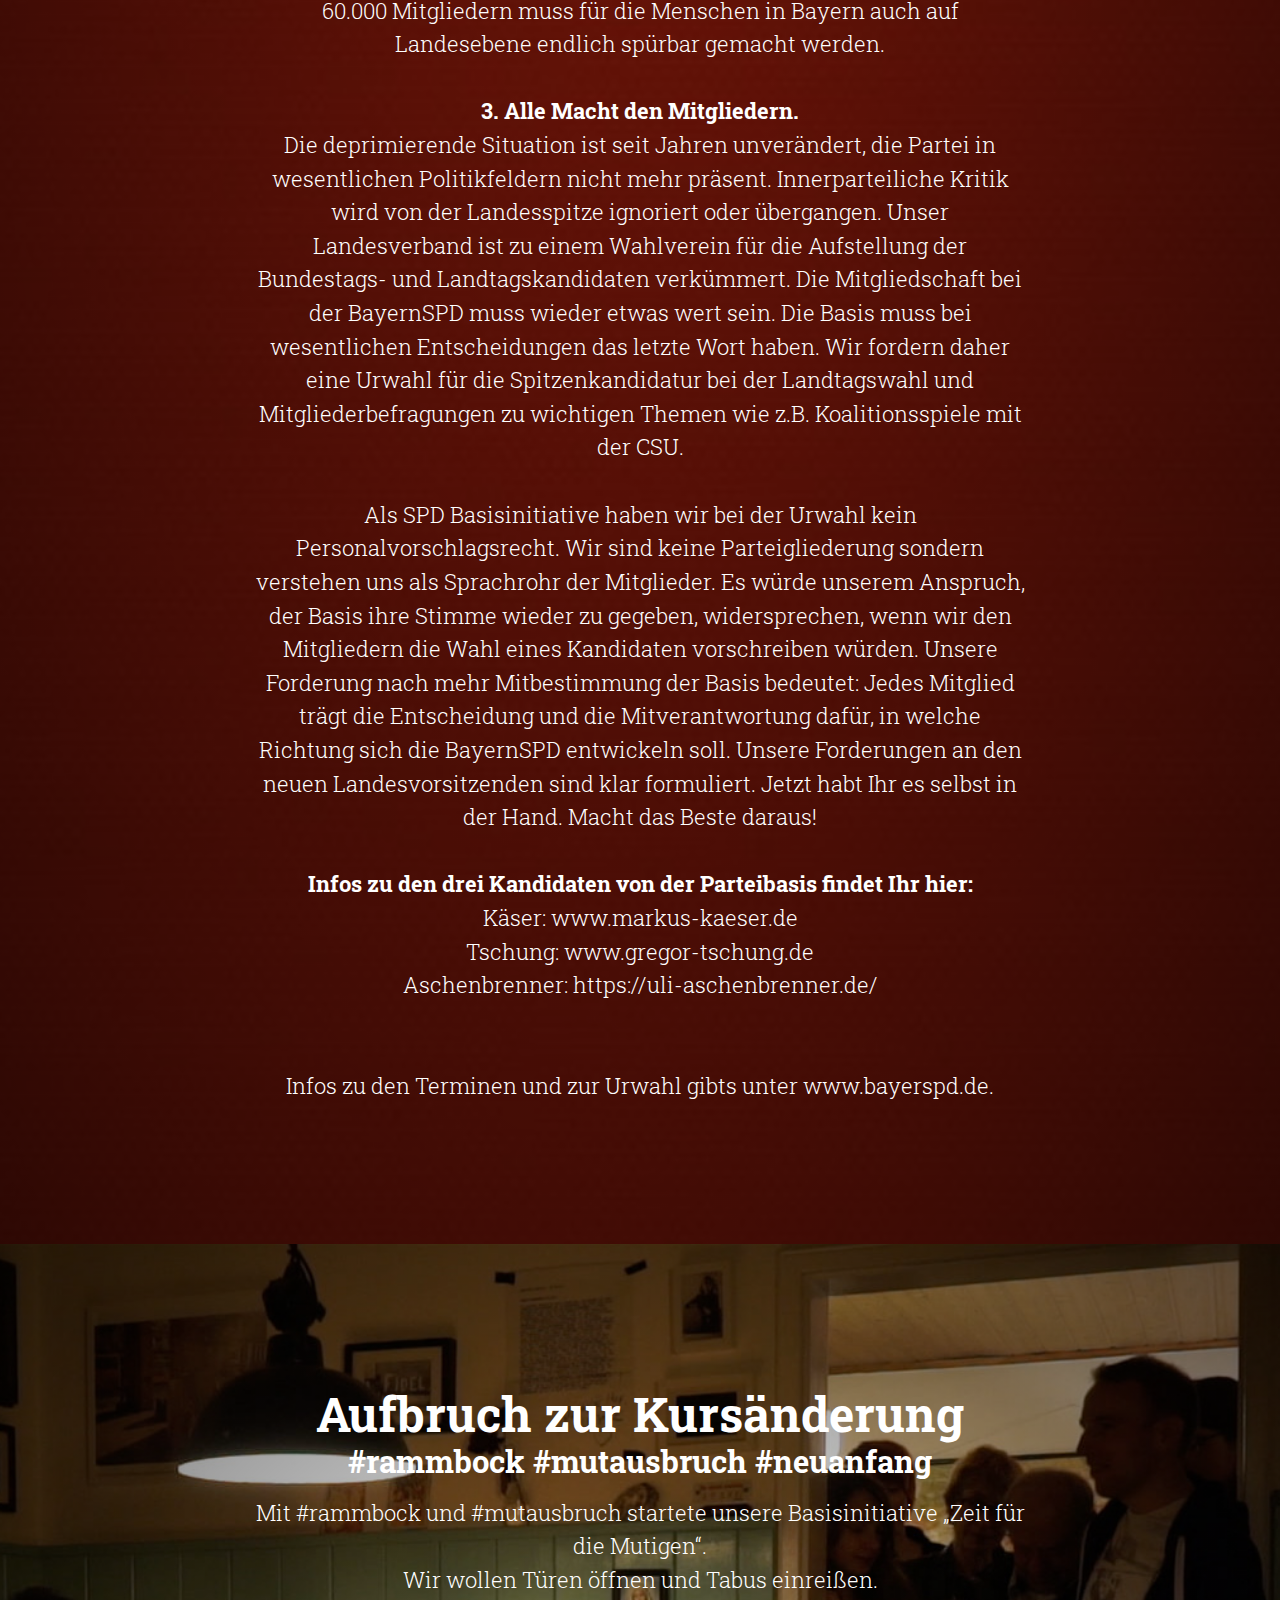
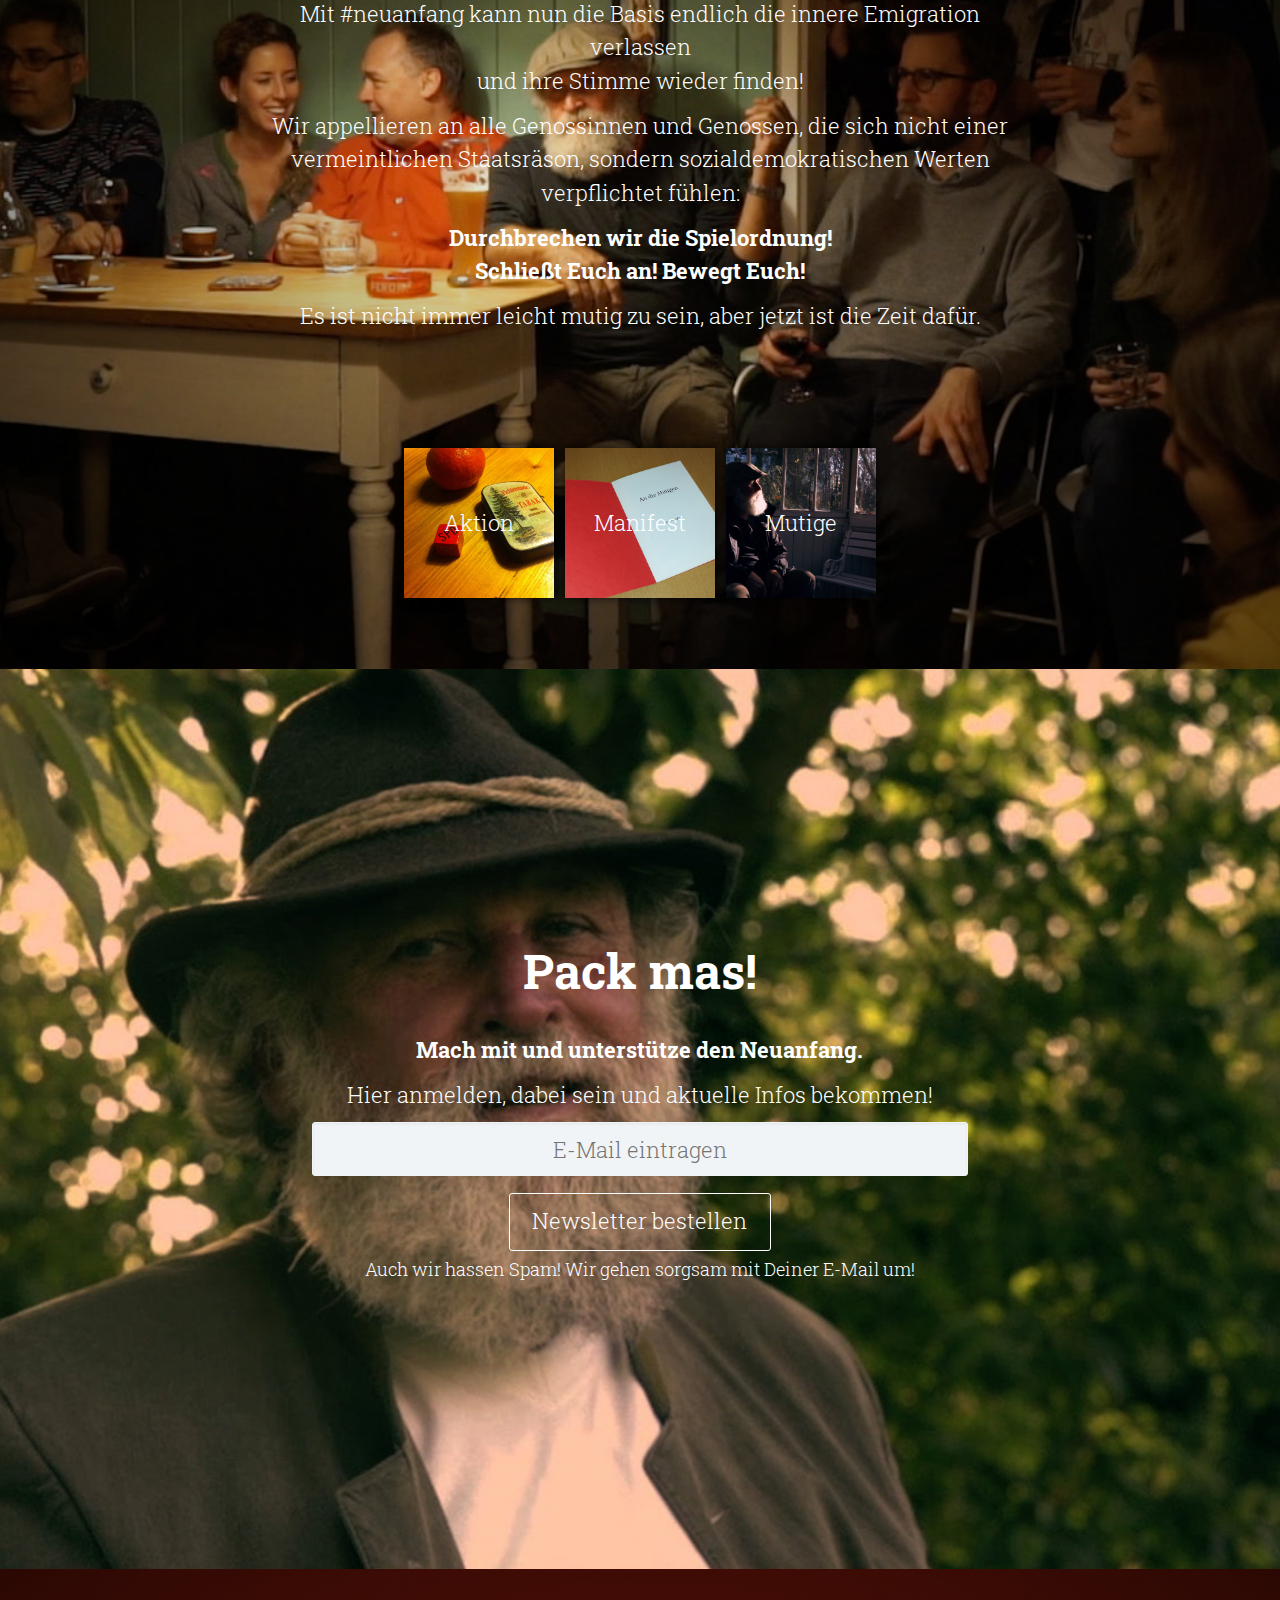
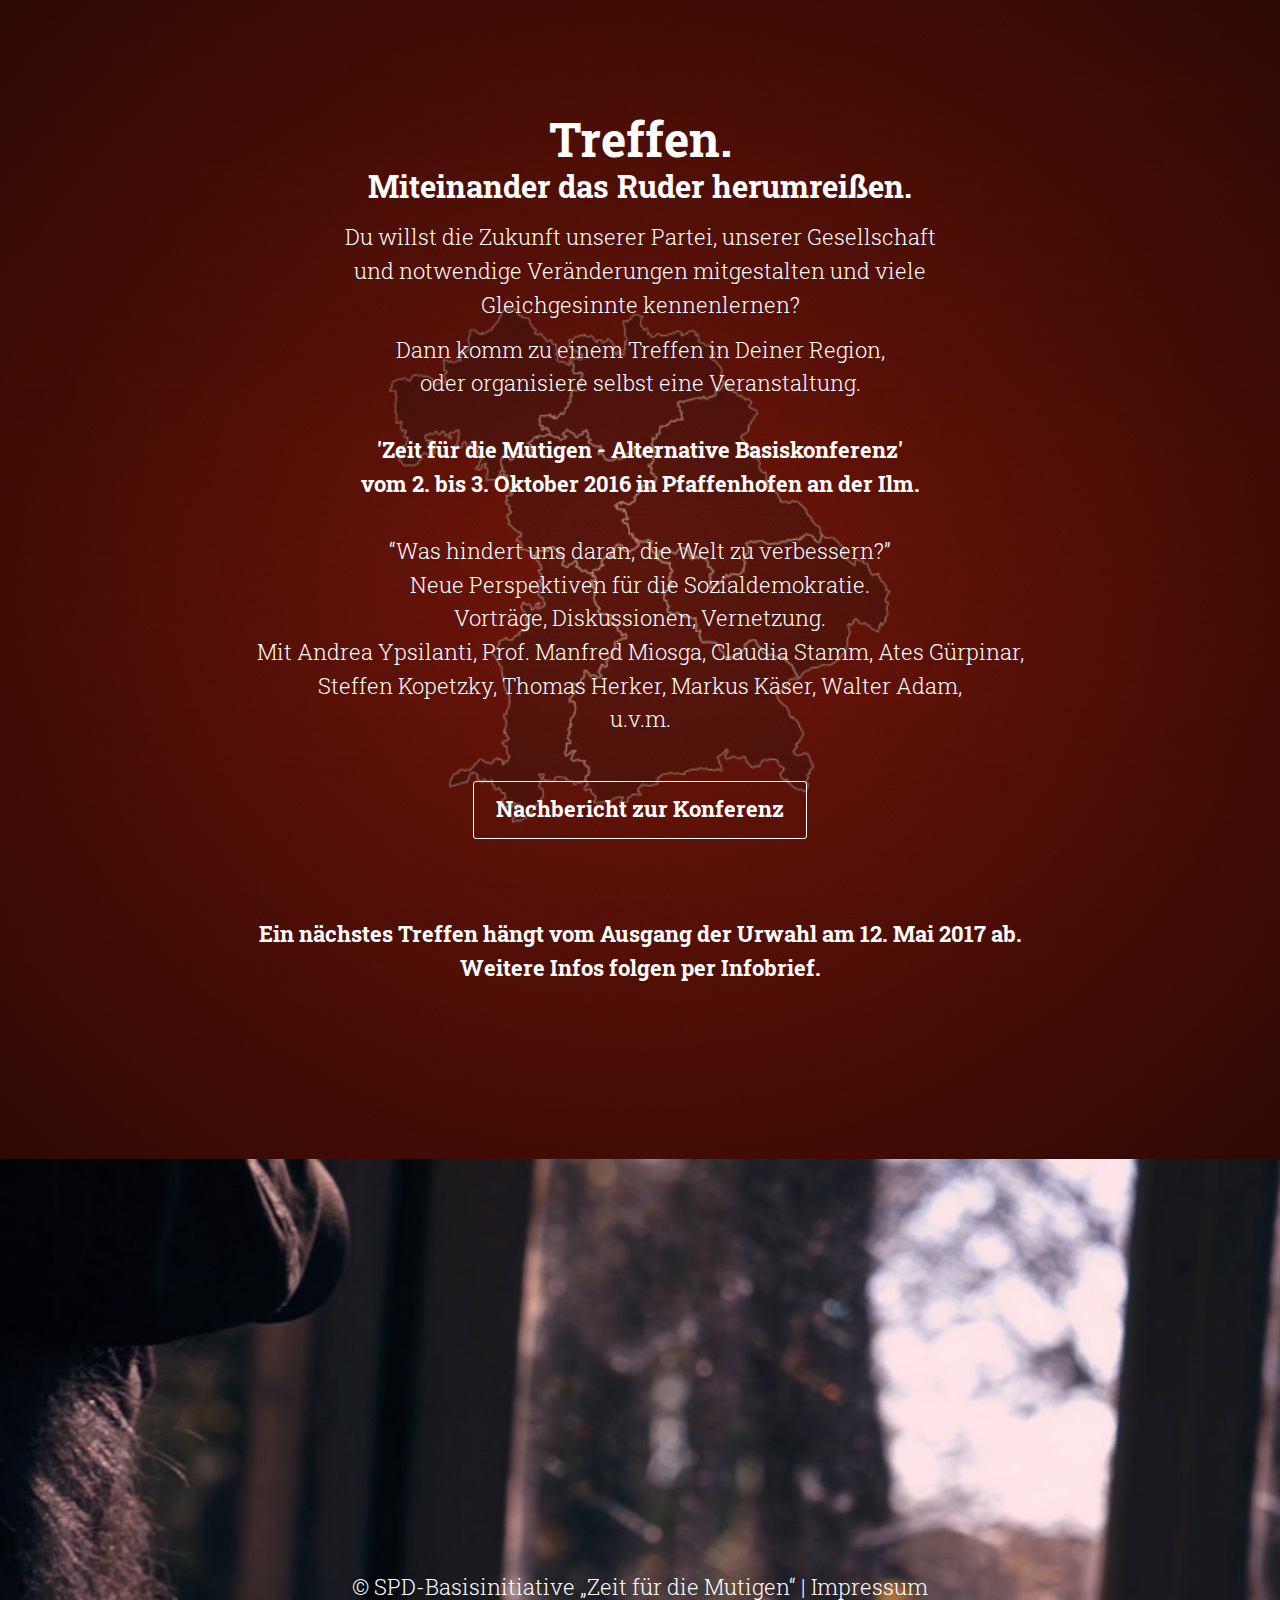
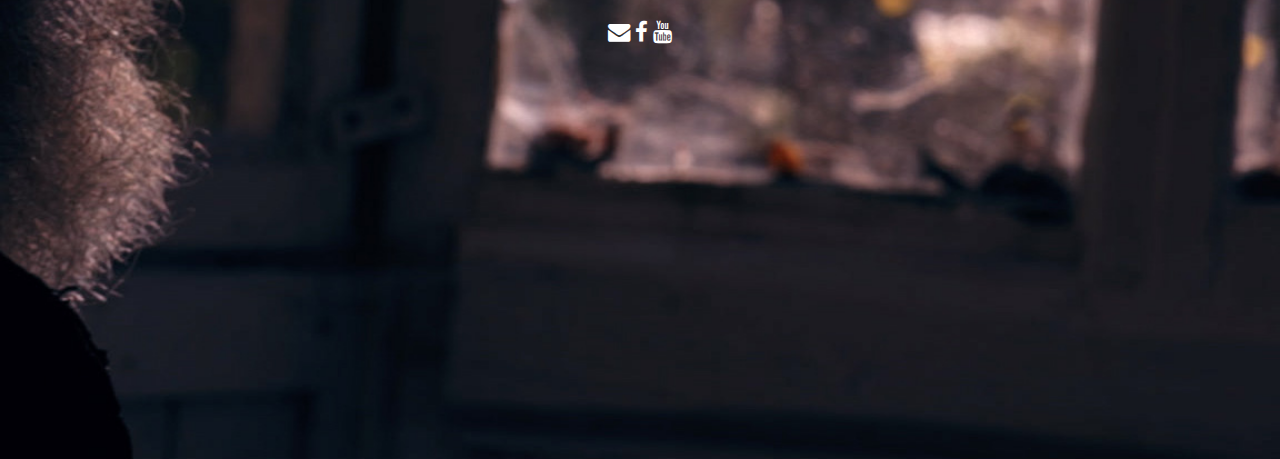
==== commit 1351115f: "Update index.html" ====
--- a/index.html
+++ b/index.html
@@ -401,7 +401,7 @@
 <p><a href="https://www.facebook.com/zeitfuerdiemutigen/posts/341037442916509" class="btn" target="_blank" id="map-link"><strong>Nachbericht zur Konferenz</strong></a></p>
 <br>
 <br>
-<strong>Ein nächstes Treffen hängt vom Ausgang der urwahl am 12. Mai 2017 ab.<br>
+<strong>Ein nächstes Treffen hängt vom Ausgang der Urwahl am 12. Mai 2017 ab.<br>
 Weitere Infos folgen per Infobrief.</strong>
 <br>
 <br>
